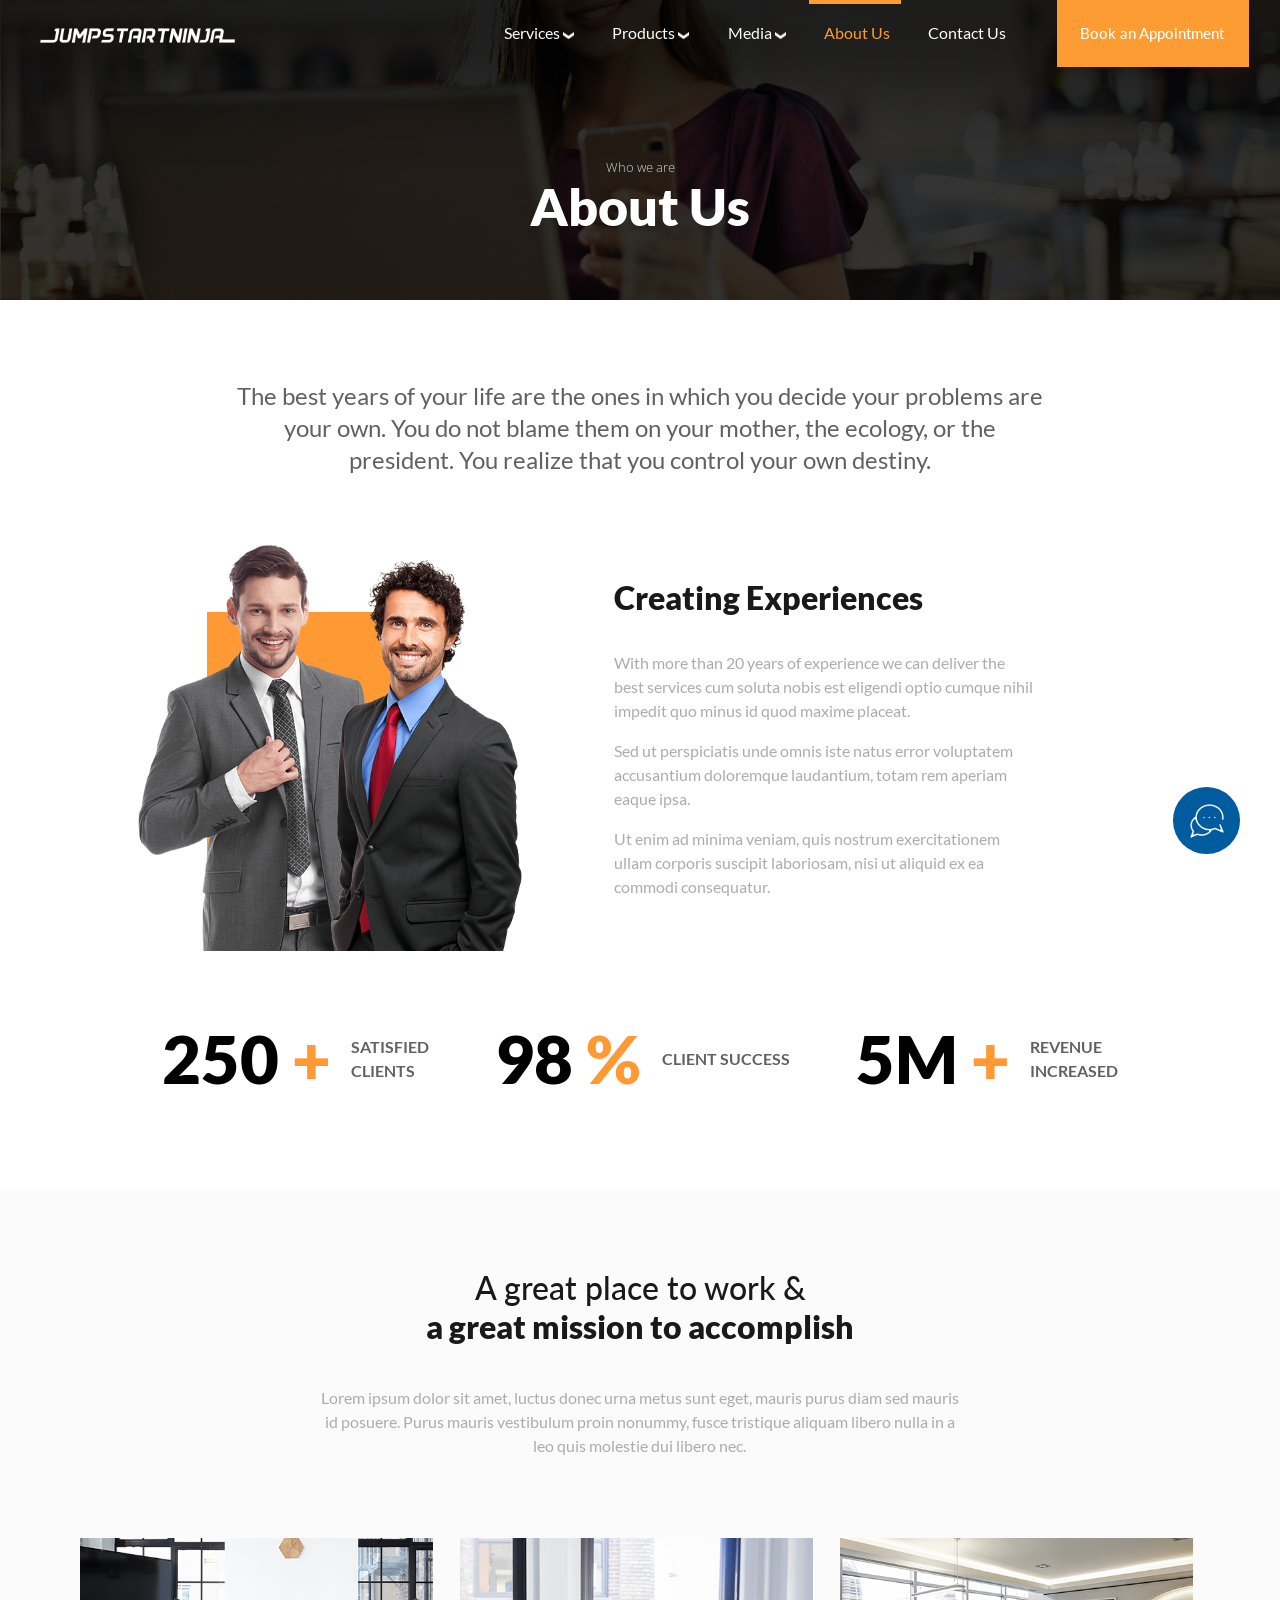
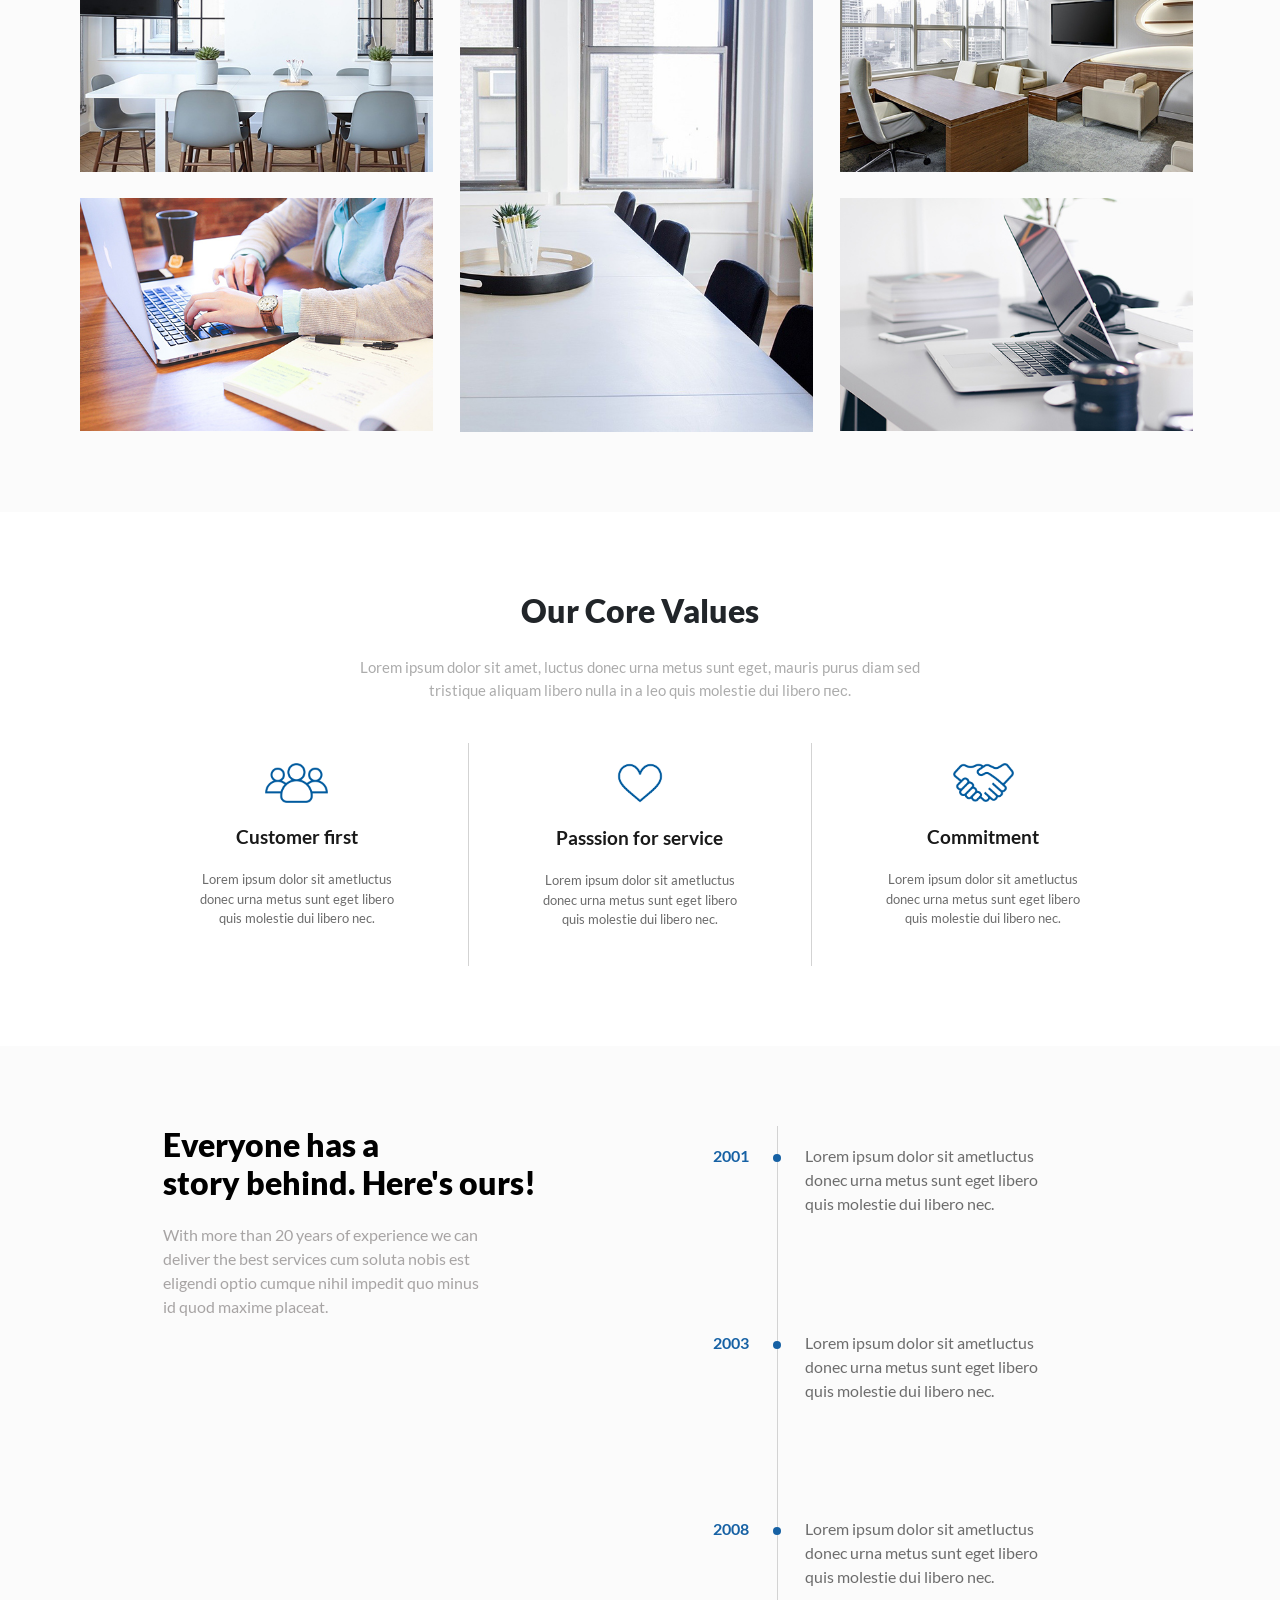
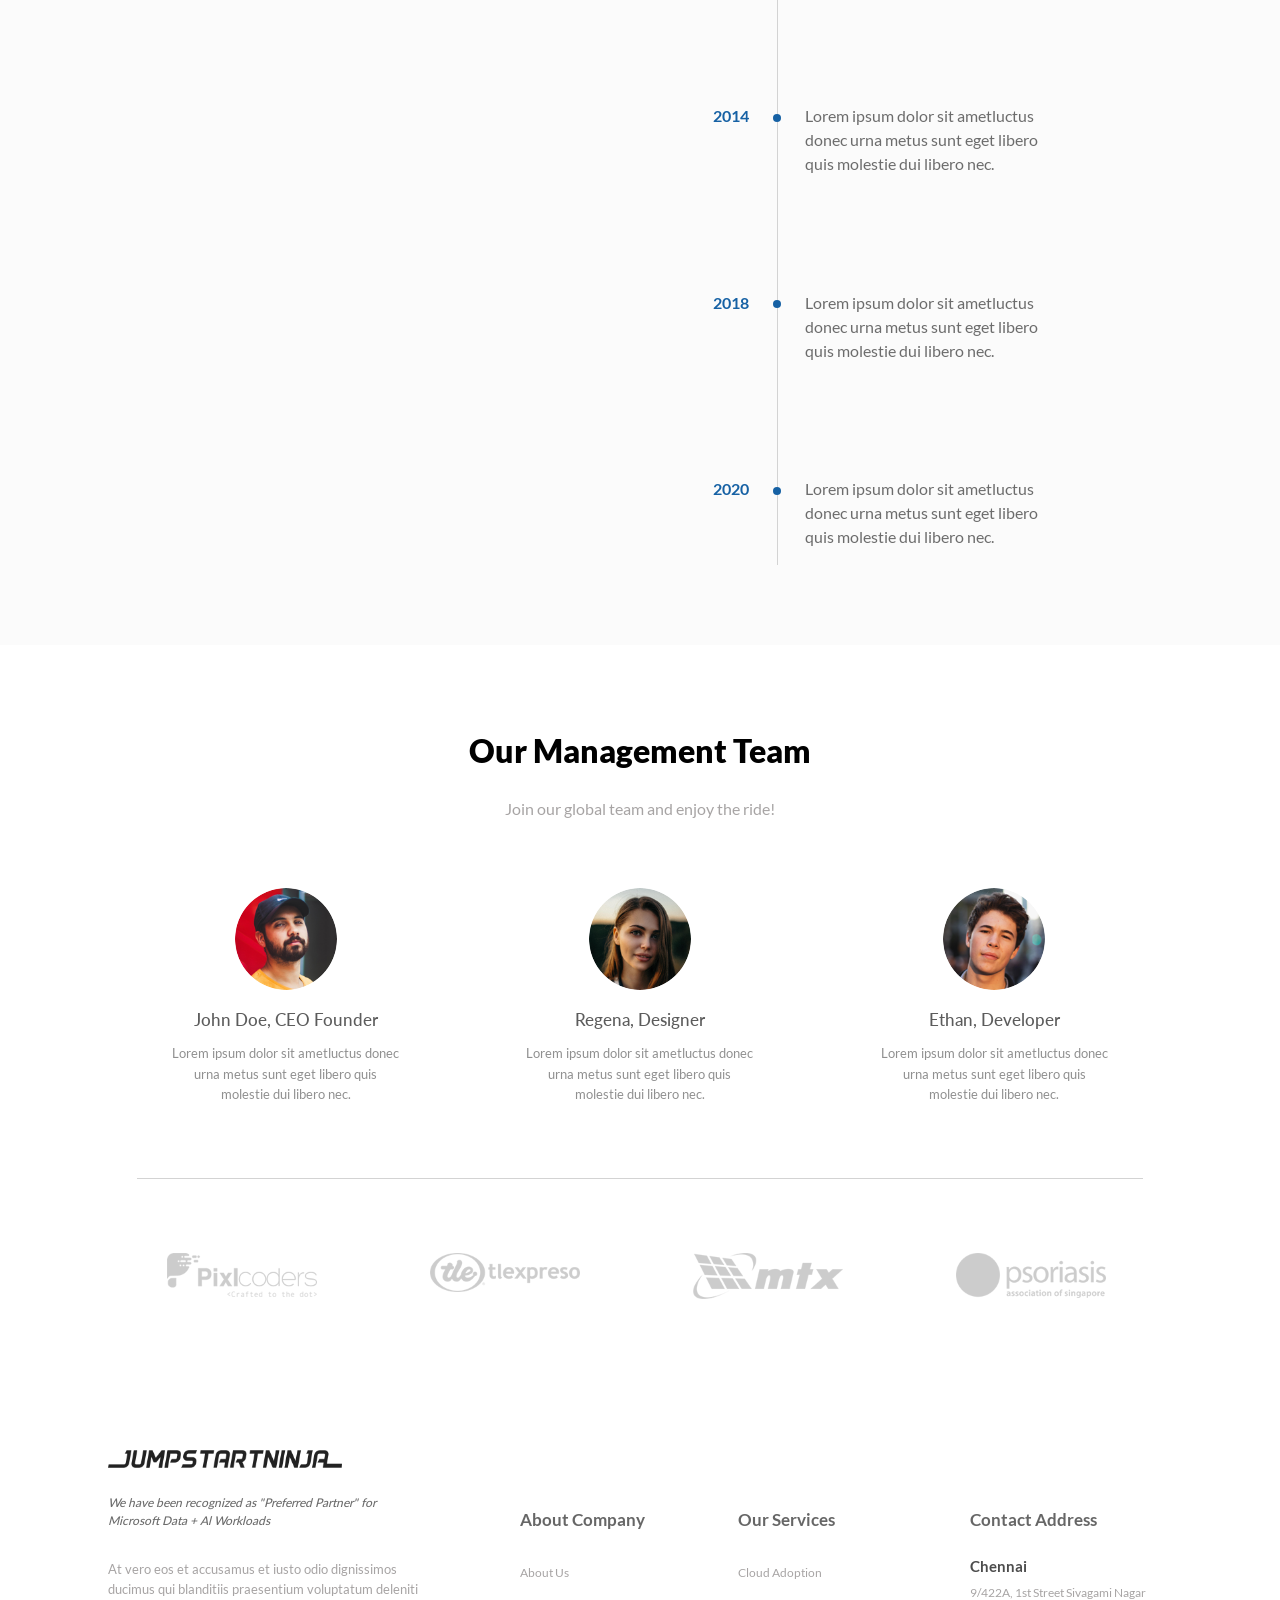
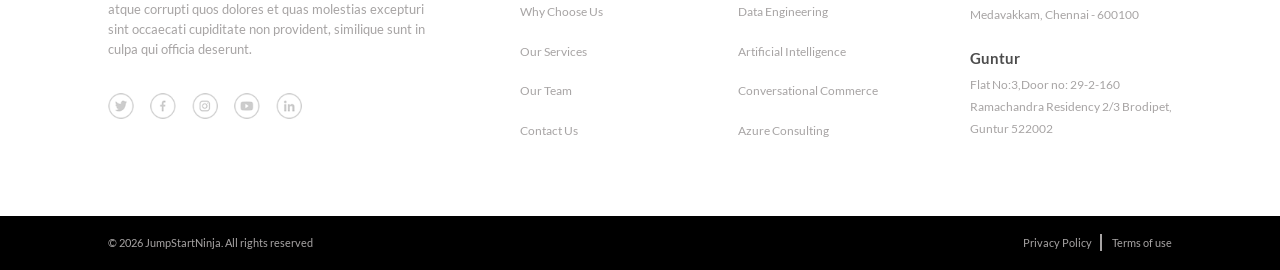
==== about.html @ be36d8b4 "implemented services page" ====
<!DOCTYPE html>
<html lang="en">
<head>
    <meta charset="UTF-8">
    <meta name="viewport" content="width=device-width, initial-scale=1.0">
    <title>JSN | About</title>
    <link rel="stylesheet" href="./assets/css/style.css">
    <link rel="stylesheet" href="./assets/vendor/bootstrap/css/bootstrap.min.css">
</head>
<body>
  <header class="home-header about-header">
    <div class="logo-container">
      <a href="./index.html" class="logo">
        <img src="./assets/images/global/logo_white.png" class="logo-white" alt="logo white"/>
        <img src="./assets/images/global/logo_black.png" class="logo-black" alt="logo black" />
    </a>
    </div>
    <div class="header-actions">
      <button
        aria-label="Close Menu"
        type="button"
        class="nav-control-btn close-btn"
      >
      <img src="./assets/images/global/close.png" alt="close" />
      </button>
      <nav>
        <ul>
          <li><a href="./services.html" class="nav-link">Services <img src="./assets/images/global/menu_dropdown.png" class="dropdown-arrow" alt="dropdown"></a></li>
          <li><a href="./products.html" class="nav-link">Products <img src="./assets/images/global/menu_dropdown.png" class="dropdown-arrow" alt="dropdown"></a></li>
          <li><a href="./media.html" class="nav-link">Media <img src="./assets/images/global/menu_dropdown.png" class="dropdown-arrow" alt="dropdown"></a></li>
          <li><a href="./about.html" class="nav-link active">About Us</a></li>
          <li><a href="./contact.html" class="nav-link">Contact Us</a></li>
        </ul>
      </nav>
      <button type="button" class="book-btn">
        Book an Appointment
      </button>
      </div>
      <button class="nav-control-btn menu-btn">
        <img src="./assets/images/global/menu.png" alt="menu" />
      </button>
  </header>

  <main class="about-wrapper">

    <section class="hero-section">
      <img src="./assets/images/about/banner.jpg"  alt="banner" class="banner-img" />
        <div class="hero-content-container">
            <p>Who we are</p>
            <h2>About Us</h2>
        </div>
    </section>
    <!--experience-->
    <section class="experience">
      <p class="desc-1">The best years of your life are the ones in which you decide your problems are your own. You do not blame them on your mother, the ecology, or the president. You realize that you control your own destiny.</p>
      <div class="content-container">
        <div class="img-wrapper">
          <img src="./assets/images/about/img_experience.png" class="exp-img" alt="img_experience">
          <img src="./assets/images/about/imgbg.jpg" class="img-bg" alt="img bg">
        </div>
        <div class="desc-wrapper">
          <h2>Creating Experiences</h2>
          <p class="text">With more than 20 years of experience we can deliver the best services cum soluta nobis est eligendi optio cumque nihil impedit quo minus id quod maxime placeat.</p>
          <p class="text">Sed ut perspiciatis unde omnis iste natus error voluptatem accusantium doloremque laudantium, totam rem aperiam eaque ipsa.</p>
          <p class="text">Ut enim ad minima veniam, quis nostrum exercitationem ullam corporis suscipit laboriosam, nisi ut aliquid ex ea commodi consequatur.</p>
        </div>
      </div>
      <div class="count-wrapper">
        <div class="count-container">
            <p class="count">250 <span>+</span></p> 
            <p class="desc">satisfied <br>clients</p>
        </div>
         <div class="count-container">
            <p class="count">98 <span>%</span></p> 
            <p class="desc">client success</p>
        </div>
         <div class="count-container">
            <p class="count">5M <span>+</span></p> 
            <p class="desc">revenue <br>increased</p>
        </div>
      </div>
    </section>
    <!--accomplishments-->
    <section class="accomplish">
      <div class="header-wrapper">
          <h2>A great place to work & <br>
          <span>a great mission to accomplish</span>
        </h2>
        <p class="desc">Lorem ipsum dolor sit amet, luctus donec urna metus sunt eget, mauris purus diam sed mauris id posuere. Purus mauris vestibulum proin nonummy, fusce tristique aliquam libero nulla in a leo quis molestie dui libero nec.</p>
      </div>
      <div class="img-gallery-wrapper">
        <div class="gallery-container gallery-container-1">
          <div class="gallery">
            <img src="./assets/images/about/img_gallery1.jpg" alt="gallery 1">
          </div>
          <div class="gallery">
            <img src="./assets/images/about/img_gallery2.jpg" alt="gallery 2">
          </div>
        </div>
        <div class="gallery-container gallery-container-2">
          <div class="gallery">
            <img src="./assets/images/about/img_gallery3.jpg" alt="gallery 3">
          </div>
       
        </div>
        <div class="gallery-container gallery-container-3">
          <div class="gallery">
            <img src="./assets/images/about/img_gallery4.jpg" alt="gallery 4">
          </div>
          <div class="gallery">
            <img src="./assets/images/about/img_gallery5.jpg" alt=" gallery 5">
          </div>
        </div>
      </div>
    </section>
    <!--core-->
    <section class="core">
      <div class="header-wrapper">
        <h2>Our Core Values</h2>
        <p class="desc">Lorem ipsum dolor sit amet, luctus donec urna metus sunt eget, mauris purus diam sed tristique aliquam libero nulla in a leo quis molestie dui libero пес.</p>
      </div>
      <div class="core-card-wrapper">
        <div class="core-card card-1">
          <img src="./assets/images/about/customer.png"  alt="customer">
          <h3>Customer first</h3>
          <p class="text">Lorem ipsum dolor sit ametluctus donec urna metus sunt eget libero quis molestie dui libero nec.</p>
        </div>
        <div class="core-card card-2">
          <img src="./assets/images/about/heart.png" alt="heart">
          <h3>Passsion for service</h3>
          <p class="text">Lorem ipsum dolor sit ametluctus donec urna metus sunt eget libero quis molestie dui libero nec.</p>
        </div>
        <div class="core-card card-3">
          <img src="./assets/images/about/handshake.png" alt="handshake">
          <h3>Commitment</h3>
          <p class="text">Lorem ipsum dolor sit ametluctus donec urna metus sunt eget libero quis molestie dui libero nec.</p>
        </div>
      </div>
    </section>
    <!--story-->
    <section class="story">
      <div class="left-wrapper">
        <h2>Everyone has a  <br> story behind. Here's ours!</h2>
        <div class="text">With more than 20 years of experience we can deliver the best services cum soluta nobis est eligendi optio cumque nihil impedit quo minus id quod maxime placeat.</div>
      </div>
      <div class="time-wrapper">
        <div class="time-container">
          <span class="time time-1">2001</span>
          <div class="content-container content-container-1">
            <div class="circle"></div>
            <p class="desc">Lorem ipsum dolor sit ametluctus donec urna metus sunt eget libero quis molestie dui libero nec.</p>
          </div>
        </div>
        <div class="time-container">
          <span class="time time-1">2003</span>
          <div class="content-container content-container-1">
            <div class="circle"></div>
            <p class="desc">Lorem ipsum dolor sit ametluctus donec urna metus sunt eget libero quis molestie dui libero nec.</p>
          </div>
        </div>
        <div class="time-container">
          <span class="time time-1">2008</span>
          <div class="content-container content-container-1">
            <div class="circle"></div>
            <p class="desc">Lorem ipsum dolor sit ametluctus donec urna metus sunt eget libero quis molestie dui libero nec.</p>
          </div>
        </div>
        <div class="time-container">
          <span class="time time-1">2014</span>
          <div class="content-container content-container-1">
            <div class="circle"></div>
            <p class="desc">Lorem ipsum dolor sit ametluctus donec urna metus sunt eget libero quis molestie dui libero nec.</p>
          </div>
        </div>
        <div class="time-container">
          <span class="time time-1">2018</span>
          <div class="content-container content-container-1">
            <div class="circle"></div>
            <p class="desc">Lorem ipsum dolor sit ametluctus donec urna metus sunt eget libero quis molestie dui libero nec.</p>
          </div>
        </div>
        <div class="time-container">
          <span class="time time-1">2020</span>
          <div class="content-container content-container-1">
            <div class="circle"></div>
            <p class="desc">Lorem ipsum dolor sit ametluctus donec urna metus sunt eget libero quis molestie dui libero nec.</p>
          </div>
        </div>
      </div>
      
    </section>

    <!--team-->
    <section class="team">
      <div class="header-wrapper">
        <h2>Our Management Team</h2>
        <p class="desc">Join our global team and enjoy the ride!</p>
      </div>
      <div class="card-wrapper">
        <div class="card">
          <div class="img-wrapper">
            <img src="./assets/images/about/team1.png" alt="John Doe">
          </div>
          
          <h3 class="name">John Doe, <span class="position">CEO Founder</span></h3>
          <p class="card-text">
            Lorem ipsum dolor sit ametluctus donec urna metus sunt eget libero quis molestie dui libero nec.
          </p>
        </div>
        <div class="card">
          <div class="img-wrapper">
            <img src="./assets/images/about/team2.png" alt="Regena">
          </div>
          
          <h3 class="name">Regena, <span class="position">Designer</span></h3>
          <p class="card-text">
            Lorem ipsum dolor sit ametluctus donec urna metus sunt eget libero quis molestie dui libero nec.
          </p>
        </div>
        <div class="card">
          <div class="img-wrapper">
            <img src="./assets/images/about/team3.png" alt="Ethan">
          </div>
          
          <h3 class="name">Ethan, <span class="position">Developer</span></h3>
          <p class="card-text">
            Lorem ipsum dolor sit ametluctus donec urna metus sunt eget libero quis molestie dui libero nec.
          </p>
        </div>
      </div>
      <div class="client-wrapper">
        <div class="client-container">
          <div class="img-container">
            <img src="./assets/images/home/brand-1.png" alt="brand 1">
          </div>
          
          <div class="img-container">
            <img src="./assets/images/home/brand-2.png" alt="brand 2">
          </div>
          
          <div class="img-container">
              <img src="./assets/images/home/brand-3.png" alt="brand 3">
          </div>
      
          <div class="img-container">
            <img src="./assets/images/home/brand-4.png" alt="brand 4">
          </div>
          <div class="img-container">
            <img src="./assets/images/home/brand-1.png" alt="brand 5">
          </div>
        
        </div>
      </div>
    </section>
  </main>
  <footer class="about-footer">
    <div class="footer-content-wrapper">
      <div class="footer-content-container">
        <div class="footer-content">
          <img class="footer-logo" src="./assets/images/global/logo_black.png" alt="logo black">
          <p class="desc-1">We have been recognized as "Preferred Partner" for Microsoft Data + Al Workloads</p>
          <p class="desc-2">At vero eos et accusamus et iusto odio dignissimos ducimus qui blanditiis praesentium voluptatum deleniti atque corrupti quos dolores et quas molestias excepturi sint occaecati cupiditate non provident, similique sunt in culpa qui officia deserunt.</p>
          <div class="social-link-container">
            <ul>
              <li><a href="#" class="social-link"><img src="./assets/images/global/twitter.png" alt="twitter"></a></li>
              <li><a href="#" class="social-link"><img src="./assets/images/global/facebook.png" alt="facebook"></a></li>
              <li><a href="#" class="social-link"><img src="./assets/images/global/instagram.png" alt="instagram"></a></li>
              <li><a href="#" class="social-link"><img src="./assets/images/global/youtube.png" alt="youtube"></a></li>
              <li><a href="#" class="social-link"><img src="./assets/images/global/linkedin.png" alt="linkedin"></a></li>
            </ul>
          </div>
        </div>
        <div class="about">
          <h3 class="text-capitalize">about company</h3>
          <ul>
            <li><a href="#" class="text-capitalize">about us</a></li>
            <li><a href="#" class="text-capitalize">why choose us</a></li>
            <li><a href="#" class="text-capitalize">our services</a></li>
            <li><a href="#" class="text-capitalize">our team</a></li>
            <li><a href="#" class="text-capitalize">contact us</a></li>
          </ul>
        </div>
        <div class="our-services">
          <h3 class="text-capitalize">our services</h3>
          <ul>
            <li><a href="#" class="text-capitalize">cloud adoption</a></li>
            <li><a href="#" class="text-capitalize">data engineering</a></li>
            <li><a href="#" class="text-capitalize">artificial intelligence</a></li>
            <li><a href="#" class="text-capitalize">conversational commerce</a></li>
            <li><a href="#" class="text-capitalize">azure consulting</a></li>
          </ul>
        </div>
        <div class="contact">
          <h3 class="text-capitalize">contact address</h3>
          <div class="address-1">
            <p class="city text-capitalize">chennai</p>
            <p>9/422A, 1st Street Sivagami Nagar</p>
            <p>Medavakkam, Chennai - 600100</p>
          </div>
          <div class="address-2">
            <p class="city text-capitalize">guntur</p>
            <p>Flat No:3,Door no: 29-2-160</p>
            <p>Ramachandra Residency 2/3 Brodipet,</p>
            <p>Guntur 522002</p>
          </div>
        </div>
      </div>
      
    </div>
    <div class="copyright-container">
      <p class="copyright">&copy; 2026 JumpStartNinja. All rights reserved</p>
      <div>
        <a href="#" class="privacy-link">Privacy Policy</a>
        <a href="#" class="terms-link">Terms of use</a>
      </div>
    </div>
    <div class="chat-btn-container">
      <button class="chat-btn"><img src="./assets/images/global/chat.png" alt="chat"></button>
    </div>

  </footer>
  <script src="./assets/js/global.js"></script>
</body>
</html>
---- assets/css/style.css ----
* {
  margin: 0;
  padding: 0;
  box-sizing: border-box;
}

body {
  font-family: "Lato", sans-serif !important;
}

body.not-active {
  overflow-y: hidden;
  padding-right: var(--scrollbar-width);
}

a {
  text-decoration: none !important;
}

@font-face {
  font-family: "Nunito Sans";
  font-style: normal;
  font-weight: 200 1000;
  font-stretch: 100%;
  font-display: swap;
  src: url("../fonts/nunito-sans.woff2") format("woff2");
}
@font-face {
  font-family: "Open Sans";
  font-style: normal;
  font-weight: 300 800;
  font-stretch: 100%;
  font-display: swap;
  src: url("../fonts/open-sans.woff2") format("woff2");
}
@font-face {
  font-family: "Lato";
  font-style: normal;
  font-weight: 400;
  font-display: swap;
  src: url("../fonts/lato-400.woff2") format("woff2");
}
@font-face {
  font-family: "Lato";
  font-style: normal;
  font-weight: 500;
  font-display: swap;
  src: url("../fonts/lato-500.ttf") format("truetype");
}
@font-face {
  font-family: "Lato";
  font-style: normal;
  font-weight: 700;
  font-display: swap;
  src: url("../fonts/lato-700.woff2") format("woff2");
}
@font-face {
  font-family: "Lato";
  font-style: normal;
  font-weight: 900;
  font-display: swap;
  src: url("../fonts/lato-900.woff2") format("woff2");
}
.home-header {
  display: flex;
  align-items: center;
  justify-content: space-between;
  padding: 0 clamp(20px, 2.4vw, 2.4vw) clamp(10px, 1.45vw, 1.45vw) clamp(20px, 3.13vw, 3.13vw);
  position: fixed;
  top: 0;
  left: 0;
  right: 0;
  z-index: 5;
  transition: all 0.3s ease-in;
}
.home-header .logo-container .logo {
  width: clamp(140px, 15.22vw, 15.22vw);
  display: inline-block;
}
.home-header .logo-container .logo img {
  width: 100%;
}
.home-header .logo-container .logo img.logo-black {
  display: none;
}
.home-header .header-actions {
  display: flex;
  gap: 15px;
  align-items: center;
}
.home-header .header-actions nav {
  padding-right: clamp(15px, 1.25vw, 1.25vw);
}
.home-header .header-actions nav ul {
  display: flex;
  margin-bottom: 0;
  padding-left: 0;
}
.home-header .header-actions nav ul li {
  list-style: none;
}
.home-header .header-actions nav ul li .nav-link {
  font-size: clamp(14px, 1.25vw, 1.25vw);
  color: white;
  font-weight: 300;
  position: relative;
  padding-inline: clamp(10px, 1.61vw, 1.61vw);
  transition: all 0.3s ease-in;
}
.home-header .header-actions nav ul li .nav-link::before {
  content: "";
  position: absolute;
  top: calc(clamp(15px, 1.65vw, 1.65vw) * -1);
  height: 4px;
  left: -3px;
  background-color: #fd9c33;
  transform: scale(0);
  width: 105%;
  transition: all 0.5s ease-in;
}
.home-header .header-actions nav ul li .nav-link.active::before, .home-header .header-actions nav ul li .nav-link:hover::before {
  display: block;
  transform: scale(1);
}
.home-header .header-actions .book-btn {
  font-size: clamp(14px, 1.2vw, 1.2vw);
  padding: clamp(15px, 1.71vw, 1.71vw) clamp(20px, 2vw, 2vw) clamp(15px, 1.71vw, 1.71vw) clamp(20px, 1.8vw, 1.8vw);
  border: none;
  background-color: #fd9c33;
  font-weight: 500;
  color: white;
}
.home-header .header-actions .book-btn:hover {
  background-color: white;
  color: #fd9c33;
}
.home-header .header-actions .book-btn.not-active {
  display: none;
}
.home-header .nav-control-btn {
  background: transparent;
  border: none;
  cursor: pointer;
  display: none;
}
.home-header .menu-btn {
  z-index: 3;
  pointer-events: none;
}
.home-header .menu-btn img {
  filter: invert(1);
}
.home-header .close-btn {
  display: none;
  pointer-events: none;
}
.home-header .close-btn img {
  width: 20px;
  height: auto;
}
.home-header.scrolled {
  background-color: white;
  box-shadow: 0px 0px 10px -1px rgba(0, 0, 0, 0.2);
}
.home-header.scrolled .logo-container .logo img.logo-white {
  display: none;
}
.home-header.scrolled .logo-container .logo img.logo-black {
  display: block;
}
.home-header.scrolled .header-actions nav ul li .nav-link {
  color: black;
}
.home-header.scrolled .header-actions nav ul li .nav-link .dropdown-arrow {
  filter: invert(1);
}
.home-header.scrolled .header-actions .book-btn {
  transition: all 0.3s ease-in;
  color: black;
}
.home-header.scrolled .header-actions .book-btn:hover {
  background-color: black;
  color: white;
}
.home-header.scrolled .menu-btn img {
  filter: invert(0);
}

@media screen and (max-width: 1400px) {
  .home-header .header-actions nav ul li .nav-link .dropdown-arrow {
    width: 11px;
  }
}
@media screen and (max-width: 1200px) {
  .home-header .header-actions nav ul li .nav-link::before {
    height: 3px;
    width: 100%;
    top: calc(clamp(15px, 1.71vw, 1.71vw) * -1);
  }
}
@media screen and (max-width: 1024px) {
  .home-header .header-actions nav ul li .nav-link .dropdown-arrow {
    width: 10px;
  }
}
@media screen and (max-width: 1024px) {
  .home-header .header-actions nav ul li .nav-link .dropdown-arrow {
    width: 10px;
  }
}
@media screen and (max-width: 992px) {
  .home-header {
    padding: 16px clamp(20px, 2.4vw, 2.4vw);
  }
  .home-header .nav-control-btn {
    display: inline;
  }
  .home-header .menu-btn {
    opacity: 1;
    pointer-events: all;
  }
  .home-header .menu-btn img {
    width: 20px;
  }
  .home-header .header-actions {
    position: fixed;
    width: 100%;
    left: 0;
    top: -100%;
    height: 100%;
    transition: top 0.6s ease-in-out, background-color 0.6s ease-in-out;
    pointer-events: none;
    flex-direction: column;
    justify-content: center;
    z-index: 5;
    gap: 25px;
  }
  .home-header .header-actions .search-container {
    display: none;
  }
  .home-header .header-actions nav {
    padding-right: 0;
  }
  .home-header .header-actions nav ul {
    flex-direction: column;
    gap: 25px;
  }
  .home-header .header-actions nav ul li .nav-link {
    display: inline;
  }
  .home-header .header-actions .close-btn {
    position: absolute;
    top: 0;
    right: clamp(20px, 5vw, 5vw);
    opacity: 0;
    pointer-events: none;
    transition: opacity 0.1s ease-in-out;
  }
  .home-header .header-actions .close-btn.active {
    top: 10px;
    opacity: 1;
    pointer-events: all;
    transition: opacity 0.3s ease-in-out 0.5s;
  }
  .home-header .header-actions .auth-btn {
    padding: 10px 25px 9px;
  }
  .home-header .header-actions.active {
    top: 0px;
    background-color: white;
    pointer-events: all;
  }
}
footer {
  position: relative;
}
footer .social-header-container {
  padding-top: clamp(25px, 6.7%, 6.7%);
  background-color: #f8f8f8;
  padding-bottom: 11.5%;
}
footer .social-header-container h2 {
  font-family: "Lato", sans-serif !important;
  font-size: clamp(24px, 2.5vw, 2.5vw);
  font-weight: 900;
  text-align: center;
  margin-bottom: clamp(10px, 1.05vw, 1.05vw);
}
footer .social-header-container .company-name {
  font-family: "Lato", sans-serif !important;
  color: #2075b4;
  text-align: center;
  font-size: clamp(14px, 1.2vw, 1.2vw);
  font-weight: 500;
}
footer .social-card-wrapper .social-card-container {
  position: absolute;
  top: 10.5%;
  left: 0;
  right: 0;
  padding-inline: clamp(25px, 6%, 6%);
  margin-bottom: 10%;
  display: flex;
  justify-content: center;
  margin-top: clamp(20px, 9.5%, 9.5%);
}
footer .social-card-wrapper .social-card-container .social-card {
  width: clamp(100px, 16.7vw, 320px);
  height: clamp(100px, 16.7vw, 320px);
  overflow: hidden;
}
footer .social-card-wrapper .social-card-container .social-card img {
  width: 100%;
  height: 100%;
  transition: all 0.5s ease-in;
}
footer .social-card-wrapper .social-card-container .social-card:hover img {
  transform: scale(1.1);
}
footer .social-card-wrapper .social-indicator-container {
  display: flex;
  align-items: center;
  gap: 30px;
  justify-content: center;
}
footer .social-card-wrapper .social-indicator-container button {
  border: none;
  background-color: transparent;
  gap: 30px;
  box-shadow: 0px 0px 8px 1px rgba(0, 0, 0, 0.06);
  border-radius: 50%;
  width: 34px;
  height: 34px;
}
footer .social-card-wrapper .social-indicator-container button:hover {
  background-color: rgba(0, 0, 0, 0.8);
}
footer .social-card-wrapper .social-indicator-container button:hover img {
  filter: invert(1);
}
footer .footer-content-wrapper {
  padding: clamp(20px, 16%, 16%) clamp(25px, 8.4%, 8.4%) clamp(20px, 5.5%, 5.5%);
}
footer .footer-content-wrapper .footer-content-container {
  display: flex;
  gap: clamp(25px, 7.05vw, 7.05vw);
}
footer .footer-content-wrapper .footer-content-container .footer-content {
  font-family: "Lato", sans-serif !important;
  font-size: clamp(12px, 0.93vw, 0.93vw);
  font-weight: 400;
  width: clamp(220px, 25vw, 25vw);
}
footer .footer-content-wrapper .footer-content-container .footer-content .footer-logo {
  margin-bottom: clamp(15px, 2.067vw, 2.067vw);
  width: clamp(170px, 18.334vw, 18.334vw);
}
footer .footer-content-wrapper .footer-content-container .footer-content .desc-1 {
  color: #6c6c6c;
  font-style: italic;
  font-weight: 500;
  margin-bottom: clamp(20px, 2.34vw, 2.34vw);
}
footer .footer-content-wrapper .footer-content-container .footer-content .desc-2 {
  font-size: clamp(12px, 1.032vw, 1.032vw);
  color: #a7a4a4;
  margin-bottom: clamp(20px, 2.61vw, 2.61vw);
}
footer .footer-content-wrapper .footer-content-container .footer-content .social-link-container ul {
  display: flex;
  gap: clamp(15px, 1.25vw, 1.25vw);
  list-style: none;
  padding-left: 0;
  margin-bottom: 0;
}
footer .footer-content-wrapper .footer-content-container .footer-content .social-link-container ul li a {
  display: block;
  width: clamp(26px, 1.8vw, 34px);
}
footer .footer-content-wrapper .footer-content-container .footer-content .social-link-container ul li a img {
  width: 100%;
  height: 100%;
  transition: all 0.3s ease-in-out;
}
footer .footer-content-wrapper .footer-content-container .footer-content .social-link-container ul li a:hover img {
  transform: translateY(-5px);
}
footer .footer-content-wrapper .footer-content-container .about, footer .footer-content-wrapper .footer-content-container .our-services, footer .footer-content-wrapper .footer-content-container .contact {
  padding-top: 5.6%;
  font-family: "Lato", sans-serif !important;
}
footer .footer-content-wrapper .footer-content-container .about h3, footer .footer-content-wrapper .footer-content-container .our-services h3, footer .footer-content-wrapper .footer-content-container .contact h3 {
  font-size: clamp(14px, 1.304vw, 1.304vw);
  color: rgba(0, 0, 0, 0.6);
  font-weight: 600;
  margin-bottom: clamp(20px, 2.3vw, 2.3vw);
}
footer .footer-content-wrapper .footer-content-container .about ul, footer .footer-content-wrapper .footer-content-container .our-services ul, footer .footer-content-wrapper .footer-content-container .contact ul {
  list-style: none;
  padding-left: 0;
  display: flex;
  flex-direction: column;
  gap: clamp(10px, 1.2vw, 1.2vw);
  margin-bottom: 0;
}
footer .footer-content-wrapper .footer-content-container .about ul li a, footer .footer-content-wrapper .footer-content-container .our-services ul li a, footer .footer-content-wrapper .footer-content-container .contact ul li a {
  color: #a7a4a4;
  font-size: clamp(12px, 0.93vw, 0.93vw);
  transition: all 0.3s ease-in-out;
  display: inline-block;
}
footer .footer-content-wrapper .footer-content-container .about ul li a:hover, footer .footer-content-wrapper .footer-content-container .our-services ul li a:hover, footer .footer-content-wrapper .footer-content-container .contact ul li a:hover {
  text-decoration: underline !important;
}
footer .footer-content-wrapper .footer-content-container .contact .city {
  font-size: clamp(14px, 1.15vw, 1.15vw);
  color: rgba(0, 0, 0, 0.7);
  font-weight: 600;
  line-height: 1;
  margin-bottom: clamp(12px, 1.05vw, 1.05vw);
}
footer .footer-content-wrapper .footer-content-container .contact p {
  line-height: 1;
  color: #a7a4a4;
  font-size: clamp(12px, 0.93vw, 0.93vw);
  margin-bottom: 12px;
}
footer .footer-content-wrapper .footer-content-container .contact .address-1 {
  margin-bottom: clamp(20px, 2.34vw, 2.34vw);
}
footer .copyright-container {
  background-color: black;
  display: flex;
  justify-content: space-between;
  padding: clamp(14px, 1.45vw, 1.45vw) clamp(25px, 8.4%, 8.4%);
  font-family: "Lato", sans-serif !important;
  font-size: clamp(11px, 0.89vw, 0.89vw);
  color: #a7a4a4;
}
footer .copyright-container p {
  margin-bottom: 0;
}
footer .copyright-container div a {
  display: inline-block;
  color: #a7a4a4;
}
footer .copyright-container div a:hover {
  color: rgba(255, 255, 255, 0.8);
}
footer .copyright-container div .privacy-link {
  border-right: 2px solid #a7a4a4;
  padding-right: 8px;
}
footer .copyright-container div .terms-link {
  padding-left: 8px;
}
footer .chat-btn-container {
  position: fixed;
  bottom: clamp(35px, 3.6vw, 3.6vw);
  right: clamp(25px, 3.13vw, 3.13vw);
  border-radius: 50%;
  z-index: 7;
}
footer .chat-btn-container .chat-btn {
  display: flex;
  justify-content: center;
  align-items: center;
  width: clamp(50px, 5.2vw, 5.2vw);
  height: clamp(50px, 5.2vw, 5.2vw);
  border-radius: 50%;
  cursor: pointer;
  transition: all 0.3s ease-in-out;
  border: none;
  background-color: #005c9f;
}
footer .chat-btn-container .chat-btn img {
  width: clamp(25px, 2.813vw, 2.813vw);
}
footer .chat-btn-container .chat-btn:hover {
  background-color: #13598b;
}

@media screen and (max-width: 1400px) {
  footer .footer-content-wrapper .footer-content-container {
    justify-content: space-between;
    gap: clamp(25px, 6.51vw, 6.51vw);
  }
  footer .footer-content-wrapper .footer-content-container .contact p {
    margin-bottom: 10px;
  }
}
@media screen and (max-width: 1200px) {
  footer .footer-content-wrapper {
    padding: clamp(20px, 16%, 16%) clamp(25px, 7%, 7%) clamp(20px, 5.5%, 5.5%);
  }
  footer .footer-content-wrapper .footer-content-container {
    justify-content: space-between;
    gap: clamp(25px, 5.9vw, 5.9vw);
  }
  footer .footer-content-wrapper .footer-content-container .about ul, footer .footer-content-wrapper .footer-content-container .contact ul {
    gap: clamp(9px, 1.05vw, 1.05vw);
  }
  footer .footer-content-wrapper .footer-content-container .contact p {
    margin-bottom: 8px;
  }
}
@media screen and (max-width: 1024px) {
  footer .social-card-wrapper .social-card-container {
    top: 10%;
  }
  footer .footer-content-wrapper {
    padding: clamp(170px, 16%, 16%) clamp(20px, 5%, 5%) clamp(20px, 5.5%, 5.5%);
  }
  footer .footer-content-wrapper .footer-content-container {
    gap: clamp(25px, 4.2vw, 4.2vw);
  }
}
@media screen and (max-width: 860px) {
  footer .footer-content-wrapper .footer-content-container {
    flex-wrap: wrap;
  }
  footer .footer-content-wrapper .footer-content-container .footer-content {
    width: 55%;
  }
  footer .footer-content-wrapper .footer-content-container .about, footer .footer-content-wrapper .footer-content-container .contact {
    padding-top: 0;
    width: 40%;
    align-self: flex-end;
    padding-left: 11%;
    margin: 0 auto;
  }
  footer .footer-content-wrapper .footer-content-container .our-services {
    padding-top: 0;
    width: 55%;
  }
}
@media screen and (max-width: 768px) {
  footer .social-header-container {
    padding-bottom: clamp(25px, 6.7%, 6.7%);
  }
  footer .social-card-wrapper {
    padding: clamp(25px, 5.5%, 5.5%) clamp(20px, 6%, 6%) clamp(30px, 5.5%, 5.5%);
  }
  footer .social-card-wrapper .social-card-container {
    padding-inline: 0;
    top: unset;
    left: unset;
    right: unset;
    position: relative;
    width: 100%;
    gap: 30px;
    justify-content: flex-start;
    margin: 20px 0 35px;
    overflow: hidden;
  }
  footer .social-card-wrapper .social-card-container .social-card {
    flex: 0 0 auto;
    width: calc(50% - 15px);
    height: auto;
  }
  footer .footer-content-wrapper {
    padding-top: 0px;
  }
  footer .footer-content-wrapper .footer-content-container .about, footer .footer-content-wrapper .footer-content-container .contact {
    padding-left: 2%;
  }
}
@media screen and (max-width: 600px) {
  footer .footer-content-wrapper .footer-content-container .footer-content {
    width: 100%;
    font-size: 14px;
  }
  footer .footer-content-wrapper .footer-content-container .footer-content .desc-2 {
    font-size: 14px;
  }
  footer .footer-content-wrapper .footer-content-container .footer-content .social-link-container ul li a {
    width: 28px;
  }
  footer .footer-content-wrapper .footer-content-container .about {
    width: 40%;
    padding-left: 0;
    margin: 0;
  }
  footer .footer-content-wrapper .footer-content-container .about h3 {
    font-size: 16px;
  }
  footer .footer-content-wrapper .footer-content-container .about ul li a {
    font-size: 14px;
  }
  footer .footer-content-wrapper .footer-content-container .our-services {
    width: 40%;
  }
  footer .footer-content-wrapper .footer-content-container .our-services h3 {
    font-size: 16px;
  }
  footer .footer-content-wrapper .footer-content-container .our-services ul li a {
    font-size: 14px;
  }
  footer .footer-content-wrapper .footer-content-container .contact {
    margin: 0;
    width: 100%;
    padding-left: 0;
  }
  footer .footer-content-wrapper .footer-content-container .contact h3 {
    font-size: 16px;
  }
  footer .footer-content-wrapper .footer-content-container .contact .city {
    font-size: 15px;
  }
  footer .footer-content-wrapper .footer-content-container .contact p {
    font-size: 14px;
  }
}
@media screen and (max-width: 480px) {
  footer .social-card-wrapper .social-card-container {
    width: 80%;
    margin: 10px auto 20px;
  }
  footer .social-card-wrapper .social-card-container .social-card {
    width: 100%;
  }
  footer .footer-content-wrapper .footer-content-container {
    flex-direction: column;
  }
  footer .footer-content-wrapper .footer-content-container .footer-content {
    font-size: 13px;
  }
  footer .footer-content-wrapper .footer-content-container .footer-content .desc-2 {
    font-size: 13px;
  }
  footer .footer-content-wrapper .footer-content-container .about {
    width: 100%;
  }
  footer .footer-content-wrapper .footer-content-container .about h3 {
    font-size: 15px;
  }
  footer .footer-content-wrapper .footer-content-container .about ul li a {
    font-size: 13px;
  }
  footer .footer-content-wrapper .footer-content-container .our-services {
    width: 100%;
  }
  footer .footer-content-wrapper .footer-content-container .our-services h3 {
    font-size: 15px;
  }
  footer .footer-content-wrapper .footer-content-container .our-services ul li a {
    font-size: 13px;
  }
  footer .footer-content-wrapper .footer-content-container .contact h3 {
    font-size: 15px;
  }
  footer .footer-content-wrapper .footer-content-container .contact .city {
    font-size: 14px;
  }
  footer .footer-content-wrapper .footer-content-container .contact p {
    font-size: 13px;
  }
  footer .copyright-container {
    flex-direction: column;
    align-items: center;
    gap: 15px;
    padding-inline: 20px;
  }
  footer .chat-btn-container {
    bottom: 40px;
    right: 20px;
  }
}
@media screen and (max-width: 390px) {
  footer .social-card-wrapper .social-card-container {
    width: 100%;
  }
  footer .social-card-wrapper .social-indicator-container {
    gap: 25px;
  }
  footer .social-card-wrapper .social-indicator-container button {
    gap: 25px;
    width: 30px;
    height: 30px;
  }
  footer .social-card-wrapper .social-indicator-container button img {
    width: 22px;
  }
  footer .chat-btn-container {
    bottom: 45px;
    right: 15px;
  }
  footer .chat-btn-container .chat-btn {
    width: 46px;
    height: 46px;
  }
  footer .chat-btn-container .chat-btn img {
    width: 23px;
    height: 23px;
  }
}
.people-say {
  padding: clamp(25px, 6.3%, 6.3%) clamp(20px, 10.4%, 10.4%) clamp(25px, 7.4%, 7.4%);
}
.people-say h2 {
  font-family: "Lato", sans-serif !important;
  font-size: clamp(24px, 2.5vw, 2.5vw);
  font-weight: 900;
  text-align: center;
  margin-bottom: 0px;
}
.people-say .people-say-desc {
  font-size: clamp(14px, 1.2vw, 1.2vw);
  color: #acacac;
  font-family: "Lato", sans-serif !important;
  font-weight: 500;
  text-align: center;
  width: 55%;
  margin: clamp(15px, 1.05vw, 1.05vw) auto clamp(25px, 4.2vw, 4.2vw);
}
.people-say .testimonial-slider-wrapper {
  width: 100%;
  overflow: hidden;
}
.people-say .testimonial-slider-wrapper .testimonial-slider-container {
  display: flex;
  justify-content: center;
  gap: clamp(20px, 6.25vw, 6.25vw);
}
.people-say .testimonial-slider-wrapper .testimonial-slider-container .testimonial-card {
  display: flex;
  flex-direction: column;
  gap: clamp(20px, 2.067vw, 2.067vw);
  box-shadow: 0px 0px 10px -1px rgba(0, 0, 0, 0.2);
  border-radius: 10px;
  padding: clamp(20px, 1.57vw, 1.57vw) clamp(20px, 1.57vw, 1.57vw) clamp(20px, 3.13vw, 3.13vw);
  position: relative;
  flex: 0 0 43%;
}
.people-say .testimonial-slider-wrapper .testimonial-slider-container .testimonial-card .testimonial-card-header {
  display: flex;
  gap: clamp(15px, 1.304vw, 1.304vw);
}
.people-say .testimonial-slider-wrapper .testimonial-slider-container .testimonial-card .testimonial-card-header .img-wrapper {
  width: clamp(42px, 4.69vw, 4.69vw);
  height: clamp(42px, 4.69vw, 4.69vw);
  border-radius: 50%;
  background-color: #e9e9e9;
  display: flex;
  align-items: center;
  justify-content: center;
}
.people-say .testimonial-slider-wrapper .testimonial-slider-container .testimonial-card .testimonial-card-header .img-wrapper img {
  width: clamp(40px, 3.91vw, 75px);
}
.people-say .testimonial-slider-wrapper .testimonial-slider-container .testimonial-card .testimonial-card-header .name {
  font-family: "Lato", sans-serif !important;
  font-size: clamp(14px, 1.304vw, 1.304vw);
  font-weight: 700;
  color: #1b4e7d;
  margin-bottom: 8px;
  line-height: 1;
}
.people-say .testimonial-slider-wrapper .testimonial-slider-container .testimonial-card .testimonial-card-header .role {
  font-family: "Lato", sans-serif !important;
  font-size: clamp(12px, 1.05vw, 1.05vw);
  font-weight: 500;
  color: #8d9fad;
  line-height: 1;
  margin-bottom: 15px;
}
.people-say .testimonial-slider-wrapper .testimonial-slider-container .testimonial-card .testimonial-card-header .rating {
  display: flex;
  gap: 5px;
}
.people-say .testimonial-slider-wrapper .testimonial-slider-container .testimonial-card .testimonial-card-header .rating img {
  width: clamp(11px, 0.79vw, 0.79vw);
}
.people-say .testimonial-slider-wrapper .testimonial-slider-container .testimonial-card .testimonial-card-body .desc-1 {
  font-family: "Lato", sans-serif !important;
  font-size: clamp(13px, 1.05vw, 1.05vw);
  color: rgba(0, 0, 0, 0.6);
  margin-bottom: 10px;
  line-height: 1.8;
}
.people-say .testimonial-slider-wrapper .testimonial-slider-container .testimonial-card::before {
  content: "";
  position: absolute;
  top: 25px;
  left: 3px;
  transform: translateX(-50%);
  width: 5px;
  height: 110px;
  background-color: #f89b37;
}
.people-say .testimonial-slider-wrapper .testimonial-indicator-container {
  display: flex;
  align-items: center;
  justify-content: center;
  padding-top: clamp(20px, 2.067vw, 2.067vw);
  padding-bottom: 2px;
  gap: clamp(15px, 1.304vw, 1.304vw);
}
.people-say .testimonial-slider-wrapper .testimonial-indicator-container button {
  display: flex;
  align-items: center;
  justify-content: center;
  width: clamp(35px, 3.6vw, 3.6vw);
  height: clamp(35px, 3.6vw, 3.6vw);
  border-radius: 50%;
  border: none;
  background-color: white;
  box-shadow: 0px 0px 8px 1px rgba(0, 0, 0, 0.06);
}
.people-say .testimonial-slider-wrapper .testimonial-indicator-container button img {
  width: clamp(9px, 0.83vw, 16px);
  display: block;
}
.people-say .testimonial-slider-wrapper .testimonial-indicator-container button:hover {
  box-shadow: 0px 0px 10px -1px rgba(0, 0, 0, 0.2);
}
.people-say .testimonial-slider-wrapper .testimonial-indicator-container button:hover img {
  filter: invert(1);
}
.people-say .client-wrapper {
  padding-top: clamp(25px, 7.4%, 7.4%);
  overflow: hidden;
}
.people-say .client-wrapper .client-container {
  display: flex;
  gap: clamp(20px, 2.067vw, 2.067vw);
}
.people-say .client-wrapper .client-container .img-container {
  flex: 0 0 25%;
}
.people-say .client-wrapper .client-container .img-container img {
  width: clamp(110px, 11.72vw, 11.72vw);
  display: block;
}

@media screen and (max-width: 1400px) {
  .people-say .testimonial-slider-wrapper .testimonial-slider-container .testimonial-card::before {
    top: 20px;
    height: 90px;
  }
}
@media screen and (max-width: 1200px) {
  .people-say {
    padding: clamp(25px, 6.3%, 6.3%) clamp(20px, 9.8%, 9.8%) clamp(25px, 7.4%, 7.4%);
  }
}
@media screen and (max-width: 1024px) {
  .people-say {
    padding: clamp(25px, 6.3%, 6.3%) clamp(20px, 7.8%, 7.8%) clamp(25px, 7.4%, 7.4%);
  }
  .people-say .people-say-desc {
    width: 60%;
  }
  .people-say .testimonial-slider-wrapper .testimonial-slider-container .testimonial-card {
    flex: 0 0 46%;
  }
}
@media screen and (max-width: 900px) {
  .people-say .testimonial-slider-wrapper .testimonial-slider-container .testimonial-card {
    flex: 0 0 65%;
  }
}
@media screen and (max-width: 768px) {
  .people-say .people-say-desc {
    width: 70%;
  }
  .people-say .testimonial-slider-wrapper .testimonial-slider-container {
    padding: 1px;
  }
  .people-say .testimonial-slider-wrapper .testimonial-slider-container .testimonial-card {
    flex: 0 0 100%;
    border-radius: 8px;
  }
  .people-say .testimonial-slider-wrapper .testimonial-slider-container .testimonial-card::before {
    left: 2px;
    width: 4px;
    top: 20px;
    height: 80px;
  }
}
@media screen and (max-width: 600px) {
  .people-say .people-say-desc {
    width: 100%;
  }
}
@media screen and (max-width: 390px) {
  .people-say .testimonial-slider-wrapper .testimonial-slider-container .testimonial-card {
    padding: 20px 15px;
  }
  .people-say .testimonial-slider-wrapper .testimonial-slider-container .testimonial-card .testimonial-card-body .desc-1 {
    line-height: 1.65;
  }
  .people-say .testimonial-slider-wrapper .testimonial-slider-container .testimonial-card::before {
    height: 70px;
  }
}
.home-wrapper .hero-section {
  position: relative;
}
.home-wrapper .hero-section .banner-img {
  width: 100%;
}
.home-wrapper .hero-section .hero-content-container {
  position: absolute;
  top: 56%;
  left: 50%;
  transform: translate(-50%, -56%);
  text-align: center;
  color: white;
}
.home-wrapper .hero-section .hero-content-container p {
  font-size: clamp(14px, 1.36vw, 1.36vw);
  font-weight: 300;
  color: rgba(255, 255, 255, 0.8);
  font-family: "Open Sans", sans-serif !important;
  margin-bottom: 14px;
}
.home-wrapper .hero-section .hero-content-container p strong {
  color: white;
  font-weight: 600;
}
.home-wrapper .hero-section .hero-content-container h2 {
  font-size: clamp(24px, 4.1vw, 4.1vw);
  font-weight: 900;
  text-align: center;
  margin-bottom: 0;
}
.home-wrapper .hero-section .hero-content-container button {
  background-color: rgba(0, 0, 0, 0.3);
  color: #fca447;
  border: 2px solid #fca447;
  padding: clamp(14px, 1.36vw, 1.36vw) clamp(20px, 2.067vw, 2.067vw);
  font-size: clamp(14px, 1.2vw, 1.2vw);
  font-weight: 500;
  cursor: pointer;
  display: flex;
  align-items: center;
  gap: 18px;
  margin: clamp(30px, 3.6vw, 3.6vw) auto 0;
}
.home-wrapper .hero-section .hero-content-container button img {
  width: 12px;
}
.home-wrapper .hero-section .hero-content-container button:hover {
  background-color: black;
  color: rgba(255, 255, 255, 0.8);
  border: 2px solid #fca447;
}
.home-wrapper .hero-section .hero-content-container button:hover img {
  filter: invert(1) sepia(1) hue-rotate(10deg) brightness(1.2);
}
.home-wrapper .choose-us {
  background-color: #f8f8f8;
  padding: clamp(25px, 7.3%, 7.3%) 20px clamp(25px, 6.8%, 6.8%);
}
.home-wrapper .choose-us h2 {
  font-size: clamp(24px, 2.5vw, 2.5vw);
  font-weight: 900;
  text-align: center;
}
.home-wrapper .choose-us .choose-us-desc {
  font-size: clamp(13px, 1.2vw, 1.2vw);
  color: #acacac;
  font-weight: 500;
  text-align: center;
  margin: clamp(15px, 1.05vw, 1.05vw) auto clamp(25px, 3.91vw, 3.91vw);
}
.home-wrapper .choose-us .choose-us-img-container {
  display: flex;
  align-items: center;
  justify-content: center;
  gap: clamp(30px, 3.13vw, 3.13vw);
  margin-bottom: clamp(30px, 4.66vw, 4.66vw);
}
.home-wrapper .choose-us .choose-us-img-container .ic-img1 {
  width: clamp(55px, 5.98vw, 114px);
}
.home-wrapper .choose-us .choose-us-img-container .ic-img2 {
  width: clamp(55px, 5.75vw, 110px);
}
.home-wrapper .choose-us .choose-us-img-container .ic-img3 {
  width: clamp(55px, 5.67vw, 109px);
}
.home-wrapper .choose-us .choose-us-img-container .ic-img4 {
  width: clamp(55px, 5.37vw, 103px);
}
.home-wrapper .choose-us .choose-us-img-container .plus {
  position: relative;
  width: clamp(20px, 1.8vw, 1.8vw);
  height: clamp(20px, 1.8vw, 1.8vw);
}
.home-wrapper .choose-us .choose-us-img-container .plus::before, .home-wrapper .choose-us .choose-us-img-container .plus::after {
  content: "";
  position: absolute;
  background-color: #fca447;
}
.home-wrapper .choose-us .choose-us-img-container .plus::before {
  width: 100%;
  height: 3px;
  top: 50%;
  left: 0;
  transform: translateY(-50%);
}
.home-wrapper .choose-us .choose-us-img-container .plus::after {
  width: 3px;
  height: 100%;
  left: 50%;
  top: 0;
  transform: translateX(-50%);
}
.home-wrapper .choose-us .choose-us-card-wrapper {
  position: relative;
  padding-inline: 5%;
}
.home-wrapper .choose-us .choose-us-card-wrapper .choose-us-card-container {
  display: flex;
  gap: clamp(20px, 2.75vw, 2.75vw);
  justify-content: center;
  overflow: hidden;
}
.home-wrapper .choose-us .choose-us-card-wrapper .choose-us-card-container .choose-us-card {
  background-color: white;
  width: 100%;
  flex: 0 0 calc(33.3333333333% - clamp(20px, 2.75vw, 2.75vw) * 2);
  padding: clamp(12px, 1.05vw, 1.05vw) clamp(12px, 1.05vw, 1.05vw) clamp(20px, 2.067vw, 2.067vw);
  box-shadow: 0px 0px 8px 1px rgba(0, 0, 0, 0.06);
  display: flex;
  flex-direction: column;
}
.home-wrapper .choose-us .choose-us-card-wrapper .choose-us-card-container .choose-us-card .img-wrapper {
  width: 100%;
  margin: 0 auto clamp(12px, 2.34vw, 2.34vw);
  overflow: hidden;
}
.home-wrapper .choose-us .choose-us-card-wrapper .choose-us-card-container .choose-us-card .img-wrapper img {
  width: 100%;
  transition: transform 0.4s ease-in;
}
.home-wrapper .choose-us .choose-us-card-wrapper .choose-us-card-container .choose-us-card .img-wrapper:hover img {
  transform: scale(1.07);
}
.home-wrapper .choose-us .choose-us-card-wrapper .choose-us-card-container .choose-us-card .card-body-container {
  padding-inline: 5px;
}
.home-wrapper .choose-us .choose-us-card-wrapper .choose-us-card-container .choose-us-card .card-body-container h3 {
  font-size: clamp(16px, 1.304vw, 1.304vw);
  font-weight: 900;
  line-height: 1.18;
  margin-bottom: clamp(12px, 1.45vw, 1.45vw);
  font-family: "Lato", sans-serif !important;
  text-transform: capitalize;
}
.home-wrapper .choose-us .choose-us-card-wrapper .choose-us-card-container .choose-us-card .card-body-container .desc-1 {
  font-size: clamp(13px, 1.032vw, 1.032vw);
  color: rgba(0, 0, 0, 0.7);
  font-family: "Lato", sans-serif !important;
  margin-bottom: clamp(18px, 2.61vw, 2.61vw);
  line-height: 1.33;
  width: 97%;
}
.home-wrapper .choose-us .choose-us-card-wrapper .choose-us-card-container .choose-us-card .learn-more-btn {
  font-size: clamp(14px, 0.93vw, 0.93vw);
  color: #f89b37;
  font-weight: 700;
  display: inline-flex;
  align-items: center;
  gap: 10px;
  padding-left: 5px;
  position: relative;
  transition: transform 0.3s ease-in-out;
  margin-top: auto;
}
.home-wrapper .choose-us .choose-us-card-wrapper .choose-us-card-container .choose-us-card .learn-more-btn img {
  width: 8px;
  height: 12px;
}
.home-wrapper .choose-us .choose-us-card-wrapper .choose-us-card-container .choose-us-card .learn-more-btn:hover {
  transform: translateX(5px);
}
.home-wrapper .choose-us .choose-us-card-wrapper .arrow-btn {
  position: absolute;
  top: 50%;
  transform: translateY(-50%);
  right: clamp(20px, 2.067vw, 2.067vw);
  display: flex;
  align-items: center;
  justify-content: center;
  width: clamp(22px, 3.6vw, 3.6vw);
  height: clamp(22px, 3.6vw, 3.6vw);
  border-radius: 50%;
  border: none;
  background-color: white;
  box-shadow: 0px 0px 5px 2px rgba(0, 0, 0, 0.05);
}
.home-wrapper .choose-us .choose-us-card-wrapper .arrow-btn img {
  width: clamp(8px, 0.83vw, 0.83vw);
}
.home-wrapper .choose-us .choose-us-card-wrapper .arrow-btn:hover {
  box-shadow: 0px 0px 10px -1px rgba(0, 0, 0, 0.2);
}
.home-wrapper .choose-us .choose-us-card-wrapper .arrow-btn:hover img {
  filter: invert(1);
}
.home-wrapper .love-to-do {
  padding: clamp(25px, 6.8%, 6.8%) clamp(20px, 10.3%, 10.3%) clamp(25px, 6.7%, 6.7%);
}
.home-wrapper .love-to-do h2 {
  font-size: clamp(24px, 2.5vw, 2.5vw);
  font-weight: 900;
  text-align: center;
}
.home-wrapper .love-to-do-desc {
  font-size: clamp(13px, 1.2vw, 1.2vw);
  color: #acacac;
  font-weight: 500;
  text-align: center;
  margin: clamp(15px, 1.05vw, 1.05vw) auto clamp(25px, 4.2vw, 4.2vw);
}
.home-wrapper .love-to-do .img-container {
  display: grid;
  grid-template-columns: repeat(5, 1fr);
  justify-content: center;
  gap: clamp(20px, 4.2vw, 4.2vw);
}
.home-wrapper .love-to-do .img-container .img-wrapper {
  text-align: center;
}
.home-wrapper .love-to-do .img-container .img-wrapper img {
  width: clamp(38px, 3.957vw, 76px);
  margin-bottom: clamp(18px, 2.067vw, 2.067vw);
}
.home-wrapper .love-to-do .img-container .img-wrapper .img-text {
  font-size: clamp(13px, 1.05vw, 1.05vw);
  line-height: 1.2;
}
.home-wrapper .love-to-do .img-container .img-wrapper.hidden {
  display: none;
}
.home-wrapper .love-to-do .btn-container {
  text-align: center;
  margin-top: clamp(30px, 3.13vw, 3.13vw);
}
.home-wrapper .love-to-do .btn-container .load-more-btn {
  font-size: clamp(14px, 1.2vw, 1.2vw);
  background-color: white;
  border: 1px solid #f89b37;
  color: #f89b37;
  font-weight: 700;
  display: inline-flex;
  align-items: center;
  gap: 15px;
  padding: clamp(12px, 1.1vw, 1.1vw) clamp(20px, 1.8vw, 1.8vw);
  cursor: pointer;
}
.home-wrapper .love-to-do .btn-container .load-more-btn img {
  width: 11px;
}
.home-wrapper .love-to-do .btn-container .load-more-btn:hover {
  border: 1px solid #006fc5;
  color: #006fc5;
}
.home-wrapper .love-to-do .btn-container .load-more-btn:hover img {
  filter: invert(1);
}
.home-wrapper .help-you {
  background: url("../images/home/grow_your_business.jpg");
  padding: clamp(25px, 6.3%, 6.3%) clamp(20px, 10.3%, 10.3%) clamp(25px, 7.4%, 7.4%);
}
.home-wrapper .help-you h2 {
  font-size: clamp(24px, 2.5vw, 2.5vw);
  font-weight: 900;
  text-align: center;
  color: white;
  margin-bottom: 0px;
}
.home-wrapper .help-you-desc {
  font-size: clamp(13px, 1.2vw, 1.2vw);
  color: rgba(255, 255, 255, 0.8);
  font-weight: 500;
  text-align: center;
  margin: clamp(15px, 1.05vw, 1.05vw) auto clamp(40px, 7.5vw, 7.5vw);
}
.home-wrapper .help-you .detail-wrapper {
  display: flex;
  gap: clamp(20px, 8.89vw, 8.89vw);
  justify-content: center;
  flex-wrap: wrap;
}
.home-wrapper .help-you .detail-wrapper .detail-container {
  position: relative;
  width: clamp(150px, 12.76vw, 12.76vw);
}
.home-wrapper .help-you .detail-wrapper .detail-container img {
  position: absolute;
  z-index: 0;
  filter: invert(0.6) brightness(0.6);
  opacity: 0.6;
  right: 0;
  bottom: 40%;
  width: clamp(60px, 6.67vw, 128px);
}
.home-wrapper .help-you .detail-wrapper .detail-container .text-wrapper {
  position: relative;
  z-index: 2;
  text-align: center;
}
.home-wrapper .help-you .detail-wrapper .detail-container .text-wrapper .count {
  font-size: clamp(24px, 3.6vw, 3.6vw);
  font-style: italic;
  color: white;
  font-weight: 600;
  line-height: 1;
  margin-bottom: 0;
}
.home-wrapper .help-you .detail-wrapper .detail-container .text-wrapper .count sup {
  font-size: clamp(24px, 2.2vw, 2.2vw);
  font-style: normal;
  font-weight: 500;
  top: -0.7em;
  left: 5px;
}
.home-wrapper .help-you .detail-wrapper .detail-container .text-wrapper .text {
  font-size: clamp(14px, 1.2vw, 1.2vw);
  color: rgba(255, 255, 255, 0.8);
  margin-top: clamp(10px, 1.05vw, 1.05vw);
}

@media screen and (max-width: 1400px) {
  .home-wrapper .love-to-do .btn-container .load-more-btn img {
    width: 10px;
  }
}
@media screen and (max-width: 1200px) {
  .home-wrapper .choose-us {
    padding: clamp(25px, 7.3%, 7.3%) 20px clamp(25px, 6.2%, 6.2%);
  }
  .home-wrapper .choose-us .choose-us-card-wrapper .choose-us-card-container .choose-us-card .learn-more-btn img {
    width: 7px;
  }
  .home-wrapper .love-to-do {
    padding: clamp(25px, 6.8%, 6.8%) clamp(20px, 9.7%, 9.7%) clamp(25px, 6.7%, 6.7%);
  }
  .home-wrapper .love-to-do .btn-container .load-more-btn img {
    width: 9px;
  }
}
@media screen and (max-width: 1024px) {
  .home-wrapper .choose-us .choose-us-card-wrapper {
    padding-inline: 4%;
  }
  .home-wrapper .choose-us .choose-us-card-wrapper .choose-us-card-container .choose-us-card {
    flex: 0 0 calc(36.6666666667% - clamp(20px, 2.75vw, 2.75vw) * 2);
    padding: 10px 10px 18px;
  }
  .home-wrapper .choose-us .choose-us-card-wrapper .choose-us-card-container .choose-us-card .card-body-container {
    padding-left: 0;
  }
  .home-wrapper .choose-us .choose-us-card-wrapper .choose-us-card-container .choose-us-card .card-body-container h3 {
    font-size: 15px;
  }
  .home-wrapper .choose-us .choose-us-card-wrapper .choose-us-card-container .choose-us-card .card-body-container .desc-1 {
    font-size: 12px;
  }
  .home-wrapper .choose-us .choose-us-card-wrapper .choose-us-card-container .choose-us-card .learn-more-btn {
    padding-left: 0;
  }
  .home-wrapper .choose-us .choose-us-card-wrapper .arrow-btn {
    right: 5px;
  }
  .home-wrapper .love-to-do {
    padding: clamp(25px, 6.8%, 6.8%) clamp(20px, 7.8%, 7.8%) clamp(25px, 6.7%, 6.7%);
  }
  .home-wrapper .love-to-do .img-container {
    grid-template-columns: repeat(4, 1fr);
    gap: clamp(20px, 3.13vw, 3.13vw);
  }
  .home-wrapper .love-to-do .btn-container .load-more-btn img {
    width: 9px;
  }
}
@media screen and (max-width: 768px) {
  .home-wrapper .hero-section .banner-img {
    min-height: 350px;
  }
  .home-wrapper .choose-us .choose-us-card-wrapper {
    display: flex;
    flex-direction: column;
    gap: 25px;
  }
  .home-wrapper .choose-us .choose-us-card-wrapper .choose-us-card-container {
    width: 100%;
    justify-content: flex-start;
    gap: 35px;
  }
  .home-wrapper .choose-us .choose-us-card-wrapper .choose-us-card-container .choose-us-card {
    flex: 0 0 calc(50% - clamp(20px, 2.75vw, 2.75vw) * 1);
  }
  .home-wrapper .choose-us .choose-us-card-wrapper .arrow-btn {
    position: relative;
    top: 0;
    transform: translateY(0);
    margin: 0 auto;
    width: 35px;
    height: 35px;
  }
  .home-wrapper .choose-us .choose-us-card-wrapper .arrow-btn img {
    width: 9px;
  }
  .home-wrapper .help-you {
    padding: clamp(25px, 6.3%, 6.3%) clamp(20px, 7%, 7%) clamp(25px, 7.4%, 7.4%);
  }
}
@media screen and (max-width: 600px) {
  .home-wrapper .hero-section .banner-img {
    min-height: 350px;
  }
  .home-wrapper .hero-section .hero-content-container {
    left: 0%;
    transform: translate(0%, -56%);
    margin: 0 auto;
    width: 100%;
  }
  .home-wrapper .choose-us .choose-us-img-container {
    gap: clamp(25px, 1.8vw, 1.8vw);
  }
  .home-wrapper .choose-us .choose-us-img-container .ic-img1,
  .home-wrapper .choose-us .choose-us-img-container .ic-img2,
  .home-wrapper .choose-us .choose-us-img-container .ic-img3,
  .home-wrapper .choose-us .choose-us-img-container .ic-img4 {
    width: 50px;
  }
  .home-wrapper .choose-us .choose-us-card-wrapper {
    padding-inline: 0;
  }
  .home-wrapper .choose-us .choose-us-card-wrapper .choose-us-card-container {
    gap: 30px;
  }
  .home-wrapper .love-to-do {
    padding: clamp(25px, 6.8%, 6.8%) 20px clamp(25px, 6.7%, 6.7%);
  }
  .home-wrapper .love-to-do .img-container {
    grid-template-columns: repeat(3, 1fr);
  }
  .home-wrapper .help-you {
    padding: clamp(25px, 6.3%, 6.3%) clamp(20px, 6%, 6%) clamp(25px, 7.4%, 7.4%);
  }
  .home-wrapper .people-say {
    padding: clamp(25px, 6.3%, 6.3%) 20px clamp(25px, 7.4%, 7.4%);
  }
}
@media screen and (max-width: 480px) {
  .home-wrapper .hero-section .banner-img {
    min-height: 320px;
  }
  .home-wrapper .choose-us .choose-us-img-container {
    gap: clamp(21px, 1.8vw, 1.8vw);
    flex-wrap: wrap;
  }
  .home-wrapper .choose-us .choose-us-img-container .plus {
    width: 18px;
    height: 18px;
  }
  .home-wrapper .choose-us .choose-us-img-container .ic-img1,
  .home-wrapper .choose-us .choose-us-img-container .ic-img2,
  .home-wrapper .choose-us .choose-us-img-container .ic-img3,
  .home-wrapper .choose-us .choose-us-img-container .ic-img4 {
    width: 42px;
  }
  .home-wrapper .choose-us .choose-us-card-wrapper .choose-us-card-container .choose-us-card {
    flex: 0 0 100%;
  }
  .home-wrapper .love-to-do .img-container {
    grid-template-columns: repeat(2, 1fr);
  }
  .home-wrapper .help-you {
    padding: clamp(25px, 6.3%, 6.3%) 20px clamp(25px, 7.4%, 7.4%);
  }
}
@media screen and (max-width: 390px) {
  .home-wrapper .hero-section .hero-content-container p {
    font-size: 13px;
  }
  .home-wrapper .hero-section .hero-content-container button {
    border-width: 1px;
  }
  .home-wrapper .love-to-do .img-container {
    grid-template-columns: 1fr;
  }
  .home-wrapper .help-you .detail-wrapper {
    flex-direction: column;
    align-items: center;
  }
  .home-wrapper .choose-us .choose-us-img-container {
    gap: 14px;
  }
  .home-wrapper .choose-us .choose-us-img-container .ic-img1,
  .home-wrapper .choose-us .choose-us-img-container .ic-img2,
  .home-wrapper .choose-us .choose-us-img-container .ic-img3,
  .home-wrapper .choose-us .choose-us-img-container .ic-img4 {
    width: 37px;
  }
  .home-wrapper .choose-us .choose-us-img-container .plus {
    width: 15px;
    height: 15px;
  }
}
.home-header.about-header .header-actions nav ul li .nav-link {
  padding-inline: clamp(10px, 1.5vw, 1.5vw);
}
.home-header.about-header .header-actions nav ul li .nav-link::before {
  left: 4px;
  width: 88%;
}
.home-header.about-header .header-actions nav ul li .nav-link.active {
  color: #fd9c33;
}

.about-wrapper .hero-section {
  position: relative;
}
.about-wrapper .hero-section .banner-img {
  width: 100%;
}
.about-wrapper .hero-section .hero-content-container {
  position: absolute;
  top: 72.8%;
  left: 50%;
  transform: translate(-50%, -72.8%);
  text-align: center;
  color: white;
}
.about-wrapper .hero-section .hero-content-container p {
  font-size: clamp(13px, 1.05vw, 1.05vw);
  font-weight: 300;
  color: rgba(255, 255, 255, 0.8);
  font-family: "Open Sans", sans-serif !important;
  margin-bottom: 5px;
  line-height: 1;
}
.about-wrapper .hero-section .hero-content-container h2 {
  font-size: clamp(24px, 4.1vw, 4.1vw);
  font-weight: 900;
  text-align: center;
  line-height: 1;
}
.about-wrapper .experience {
  padding: clamp(35px, 6.25vw, 6.25vw);
}
.about-wrapper .experience .desc-1 {
  font-size: clamp(15px, 1.9vw, 1.9vw);
  color: #616161;
  width: 73%;
  margin: 0 auto clamp(35px, 5.2vw, 100px);
  text-align: center;
  line-height: 1.32;
}
.about-wrapper .experience .content-container {
  display: flex;
  gap: clamp(30px, 7.2vw, 7.2vw);
  align-items: center;
  padding-inline: clamp(35px, 4.53vw, 87px);
  margin-bottom: clamp(35px, 4.53vw, 87px);
}
.about-wrapper .experience .content-container .img-wrapper {
  position: relative;
}
.about-wrapper .experience .content-container .img-wrapper .img-bg {
  position: absolute;
  left: 18%;
  top: 17%;
  bottom: 0;
  width: 50%;
  z-index: -1;
}
.about-wrapper .experience .content-container .img-wrapper .exp-img {
  width: clamp(270px, 30vw, 575px);
}
.about-wrapper .experience .content-container .desc-wrapper h2 {
  font-size: clamp(22px, 2.5vw, 2.5vw);
  font-weight: 900;
  color: rgba(0, 0, 0, 0.9);
  margin-bottom: clamp(20px, 2.61vw, 2.61vw);
}
.about-wrapper .experience .content-container .desc-wrapper .text {
  font-size: clamp(14px, 1.25vw, 1.25vw);
  color: #acacac;
  width: 80%;
}
.about-wrapper .experience .count-wrapper {
  display: flex;
  align-items: center;
  justify-content: center;
  gap: clamp(25px, 5.2vw, 5.2vw);
}
.about-wrapper .experience .count-wrapper .count-container {
  display: flex;
  align-items: center;
  text-transform: uppercase;
  gap: clamp(15px, 1.57vw, 1.57vw);
}
.about-wrapper .experience .count-wrapper .count-container .count {
  font-size: clamp(28px, 5.2vw, 5.2vw);
  font-weight: 900;
  color: black;
  margin-bottom: 0;
}
.about-wrapper .experience .count-wrapper .count-container .count span {
  color: #ff9934;
}
.about-wrapper .experience .count-wrapper .count-container .desc {
  font-size: clamp(13px, 1.25vw, 1.25vw);
  font-weight: 600;
  color: #616161;
  margin-bottom: 0;
}
.about-wrapper .accomplish {
  padding: clamp(35px, 6.25vw, 6.25vw);
  background-color: #fbfbfb;
}
.about-wrapper .accomplish .header-wrapper {
  margin-bottom: clamp(35px, 6.25vw, 6.25vw);
}
.about-wrapper .accomplish .header-wrapper h2 {
  text-align: center;
  font-size: clamp(24px, 2.5vw, 2.5vw);
  margin-bottom: clamp(25px, 3.13vw, 3.13vw);
  color: rgba(0, 0, 0, 0.9);
}
.about-wrapper .accomplish .header-wrapper h2 span {
  font-weight: 900;
}
.about-wrapper .accomplish .header-wrapper .desc {
  font-size: clamp(14px, 1.25vw, 1.25vw);
  color: #acacac;
  text-align: center;
  width: 57%;
  margin: 0 auto;
}
.about-wrapper .accomplish .img-gallery-wrapper {
  display: flex;
  gap: clamp(15px, 2.067vw, 2.067vw);
}
.about-wrapper .accomplish .img-gallery-wrapper .gallery-container {
  display: flex;
  flex-direction: column;
  gap: clamp(15px, 2.067vw, 2.067vw);
}
.about-wrapper .accomplish .img-gallery-wrapper .gallery-container .gallery {
  width: clamp(215px, 27.61vw, 530px);
  overflow: hidden;
}
.about-wrapper .accomplish .img-gallery-wrapper .gallery-container .gallery img {
  width: 100%;
  height: auto;
  transition: transform 0.6s ease-in;
}
.about-wrapper .accomplish .img-gallery-wrapper .gallery-container .gallery:hover img {
  transform: scale(1.07);
}
.about-wrapper .core {
  padding: clamp(35px, 6.25vw, 6.25vw);
}
.about-wrapper .core .header-wrapper {
  text-align: center;
  margin-bottom: clamp(20px, 3.13vw, 3.13vw);
}
.about-wrapper .core .header-wrapper h2 {
  font-size: clamp(22px, 2.5vw, 2.5vw);
  font-weight: 900;
  margin-bottom: clamp(17px, 2.067vw, 2.067vw);
}
.about-wrapper .core .header-wrapper .desc {
  font-size: clamp(14px, 1.2vw, 1.2vw);
  color: #acacac;
  width: 55%;
  margin: 0 auto;
}
.about-wrapper .core .core-card-wrapper {
  padding-inline: clamp(35px, 10.63vw, 10.63vw);
  display: flex;
}
.about-wrapper .core .core-card-wrapper .core-card {
  padding: clamp(15px, 1.57vw, 1.57vw) clamp(20px, 3.13vw, 3.13vw);
  display: flex;
  flex-direction: column;
  align-items: center;
  text-align: center;
  border-right: 1px solid #d3d3d3;
}
.about-wrapper .core .core-card-wrapper .core-card img {
  margin-bottom: clamp(15px, 1.75vw, 1.75vw);
}
.about-wrapper .core .core-card-wrapper .core-card h3 {
  font-size: clamp(15px, 1.5vw, 1.5vw);
  color: rgba(0, 0, 0, 0.9);
  font-weight: 700;
  margin-bottom: clamp(15px, 1.75vw, 1.75vw);
}
.about-wrapper .core .core-card-wrapper .core-card .text {
  font-size: clamp(13px, 0.93vw, 0.93vw);
  color: #6c6c6c;
  width: 78%;
}
.about-wrapper .core .core-card-wrapper .core-card.card-1 {
  padding-left: 0;
}
.about-wrapper .core .core-card-wrapper .core-card.card-1 img {
  width: clamp(40px, 4.89vw, 94px);
}
.about-wrapper .core .core-card-wrapper .core-card.card-2 img {
  width: clamp(34px, 3.6vw, 70px);
}
.about-wrapper .core .core-card-wrapper .core-card.card-3 {
  padding-right: 0;
  border-right: none;
}
.about-wrapper .core .core-card-wrapper .core-card.card-3 img {
  width: clamp(39px, 4.7vw, 91px);
}
.about-wrapper .story {
  padding: clamp(30px, 6.25vw, 6.25vw) clamp(20px, 16.7vw, 16.7vw) clamp(30px, 6.25vw, 6.25vw) clamp(20px, 12.76vw, 12.76vw);
  background-color: #fbfbfb;
  display: flex;
}
.about-wrapper .story .left-wrapper h2 {
  font-size: clamp(22px, 2.5vw, 2.5vw);
  font-weight: 900;
  color: black;
  margin-bottom: clamp(15px, 1.57vw, 1.57vw);
}
.about-wrapper .story .left-wrapper .text {
  font-size: clamp(14px, 1.25vw, 1.25vw);
  color: #a7a4a4;
  width: 60%;
}
.about-wrapper .story .time-wrapper {
  display: flex;
  flex-direction: column;
  gap: clamp(35px, 6.25vw, 6.25vw);
  position: relative;
}
.about-wrapper .story .time-wrapper .time-container {
  display: flex;
}
.about-wrapper .story .time-wrapper .time-container .time {
  padding-right: clamp(20px, 2.2vw, 2.2vw);
  font-size: clamp(15px, 1.25vw, 1.25vw);
  color: #1661a4;
  font-weight: 600;
}
.about-wrapper .story .time-wrapper .time-container .time.time-1 {
  padding-top: clamp(15px, 1.45vw, 1.45vw);
}
.about-wrapper .story .time-wrapper .time-container .content-container {
  padding-left: clamp(20px, 2.2vw, 2.2vw);
  position: relative;
}
.about-wrapper .story .time-wrapper .time-container .content-container .circle {
  width: 8px;
  height: 8px;
  border-radius: 50%;
  background-color: #1661a4;
  position: absolute;
  left: -4px;
  top: clamp(20px, 2.2vw, 2.2vw);
}
.about-wrapper .story .time-wrapper .time-container .content-container .desc {
  font-size: clamp(14px, 1.25vw, 1.25vw);
  color: #6c6c6c;
  width: 90%;
}
.about-wrapper .story .time-wrapper .time-container .content-container.content-container-1 {
  padding-top: clamp(15px, 1.45vw, 1.45vw);
}
.about-wrapper .story .time-wrapper::before {
  position: absolute;
  content: "";
  left: clamp(47px, 5vw, 5vw);
  top: 0;
  bottom: 0;
  width: 1px;
  background-color: #d3d3d3;
}
.about-wrapper .team {
  padding: clamp(30px, 6.8vw, 6.8vw) clamp(20px, 10.7vw, 10.7vw);
}
.about-wrapper .team .header-wrapper h2 {
  font-size: clamp(23px, 2.5vw, 2.5vw);
  font-weight: 900;
  color: black;
  margin-bottom: clamp(18px, 2.067vw, 2.067vw);
  text-align: center;
}
.about-wrapper .team .header-wrapper .desc {
  font-size: clamp(14px, 1.25vw, 1.25vw);
  color: #a7a4a4;
  width: 60%;
  margin: 0 auto;
  text-align: center;
}
.about-wrapper .team .card-wrapper {
  display: flex;
  gap: clamp(30px, 9.6vw, 9.6vw);
  margin-top: clamp(30px, 5.2vw, 5.2vw);
  padding: 0 clamp(20px, 2.61vw, 2.61vw) clamp(30px, 5.75vw, 5.75vw);
  border-bottom: 1px solid #d3d3d3;
}
.about-wrapper .team .card-wrapper .card {
  flex: 1;
  display: flex;
  flex-direction: column;
  align-items: center;
  text-align: center;
  border: none;
}
.about-wrapper .team .card-wrapper .card .img-wrapper {
  width: clamp(75px, 8vw, 154px);
  height: clamp(75px, 8vw, 154px);
  border-radius: 50%;
  overflow: hidden;
  margin-bottom: clamp(15px, 1.57vw, 1.57vw);
}
.about-wrapper .team .card-wrapper .card .img-wrapper img {
  width: 100%;
}
.about-wrapper .team .card-wrapper .card h3 {
  font-size: clamp(15px, 1.304vw, 1.304vw);
  color: #5c5c5c;
  font-weight: 500;
  margin-bottom: clamp(10px, 1.05vw, 1.05vw);
}
.about-wrapper .team .card-wrapper .card .card-text {
  font-size: clamp(13px, 1.05vw, 1.05vw);
  color: #909090;
}
.about-wrapper .team .client-wrapper {
  padding: clamp(25px, 7.4%, 7.4%) clamp(15px, 3%, 3%) 0;
  overflow: hidden;
}
.about-wrapper .team .client-wrapper .client-container {
  display: flex;
  gap: clamp(20px, 2.067vw, 2.067vw);
}
.about-wrapper .team .client-wrapper .client-container .img-container {
  flex: 0 0 25%;
}
.about-wrapper .team .client-wrapper .client-container .img-container img {
  width: clamp(110px, 11.72vw, 11.72vw);
  display: block;
}

footer.about-footer .footer-content-wrapper {
  padding-top: clamp(20px, 5%, 5%);
}

@media screen and (max-width: 1400px) {
  .about-wrapper .story {
    padding: clamp(30px, 6.25vw, 6.25vw) clamp(20px, 15.365vw, 15.365vw) clamp(30px, 6.25vw, 6.25vw) clamp(20px, 12.76vw, 12.76vw);
  }
  .about-wrapper .core .core-card-wrapper {
    padding-inline: clamp(35px, 8.5vw, 8.5vw);
  }
}
@media screen and (max-width: 1280px) {
  .about-wrapper .story {
    padding: clamp(30px, 6.25vw, 6.25vw) clamp(20px, 15.365vw, 15.365vw) clamp(30px, 6.25vw, 6.25vw) clamp(20px, 12.76vw, 12.76vw);
  }
  .about-wrapper .core .core-card-wrapper {
    padding-inline: clamp(35px, 6.67vw, 6.67vw);
  }
}
@media screen and (max-width: 1200px) {
  .about-wrapper .story {
    padding: clamp(30px, 6.25vw, 6.25vw) clamp(20px, 11.72vw, 11.72vw) clamp(30px, 6.25vw, 6.25vw) clamp(20px, 11.72vw, 11.72vw);
  }
  .about-wrapper .story .time-wrapper .time-container .content-container .circle {
    width: 7px;
    height: 7px;
  }
  .about-wrapper .accomplish .header-wrapper .desc {
    width: 62%;
  }
  .about-wrapper .core {
    padding-inline: clamp(35px, 5.2vw, 5.2vw);
  }
  .about-wrapper .core .core-card-wrapper {
    padding-inline: clamp(20px, 3.4vw, 3.4vw);
  }
  .about-wrapper .core .core-card-wrapper .core-card {
    padding: clamp(15px, 1.57vw, 1.57vw) clamp(20px, 2.61vw, 2.61vw);
  }
  .about-wrapper .team {
    padding: clamp(30px, 6.8vw, 6.8vw) clamp(20px, 9.063vw, 9.063vw);
  }
}
@media screen and (max-width: 1100px) {
  .about-wrapper .story .time-wrapper .time-container .content-container .circle {
    width: 7px;
    height: 7px;
    left: -7px;
  }
}
@media screen and (max-width: 1024px) {
  .home-header .header-actions nav {
    padding-right: 5px;
  }
  .about-wrapper .experience .content-container {
    padding-inline: clamp(20px, 2.61vw, 87px);
  }
  .about-wrapper .experience .content-container .desc-wrapper .text {
    width: 95%;
  }
  .about-wrapper .accomplish .header-wrapper .desc {
    width: 70.9%;
  }
  .about-wrapper .core {
    padding-inline: clamp(35px, 4.69vw, 4.69vw);
  }
  .about-wrapper .core .core-card-wrapper {
    padding-inline: clamp(20px, 2.61vw, 2.61vw);
  }
  .about-wrapper .core .core-card-wrapper .core-card {
    padding: clamp(15px, 1.57vw, 1.57vw) clamp(20px, 2.61vw, 2.61vw);
  }
  .about-wrapper .core .core-card-wrapper .core-card .text {
    width: 100%;
  }
  .about-wrapper .story {
    padding: clamp(30px, 6.25vw, 6.25vw) clamp(20px, 6.8vw, 6.8vw) clamp(30px, 6.25vw, 6.25vw) clamp(20px, 6.8vw, 6.8vw);
  }
  .about-wrapper .story .left-wrapper .text {
    width: 75%;
  }
  .about-wrapper .story .time-wrapper .time-container .content-container .circle {
    width: 7px;
    height: 7px;
    left: -9px;
  }
  .about-wrapper .team {
    padding: clamp(30px, 6.8vw, 6.8vw) clamp(20px, 8.5vw, 8.5vw);
  }
}
@media screen and (max-width: 992px) {
  .about-wrapper .story .time-wrapper .time-container .content-container .circle {
    width: 7px;
    height: 7px;
    left: -10px;
  }
  .about-wrapper .accomplish {
    padding-inline: clamp(35px, 5.98vw, 5.98vw);
  }
  .about-wrapper .experience {
    padding-inline: clamp(35px, 5.2vw, 5.2vw);
  }
  .about-wrapper .experience .desc-1 {
    width: 80%;
  }
  .about-wrapper .experience .count-wrapper .count-container .desc {
    font-size: clamp(13px, 1.25vw, 1.25vw);
  }
  .about-wrapper .core .core-card-wrapper {
    padding-inline: clamp(15px, 2.067vw, 2.067vw);
  }
  .about-wrapper .core .core-card-wrapper .core-card .text {
    width: 100%;
  }
  .about-wrapper .team {
    padding: clamp(30px, 6.8vw, 6.8vw) clamp(20px, 6.25vw, 6.25vw);
  }
  .about-wrapper .team .card-wrapper {
    padding-inline: clamp(15px, 2.61vw, 2.61vw);
    gap: clamp(20px, 3.67vw, 3.67vw);
  }
}
@media screen and (max-width: 768px) {
  .about-wrapper .hero-section .banner-img {
    height: 220px;
    object-fit: cover;
  }
  .about-wrapper .hero-section .hero-content-container h2 {
    font-size: clamp(24px, 3.13vw, 3.13vw);
    margin-bottom: 0;
  }
  .about-wrapper .hero-section .hero-content-container p {
    font-size: clamp(14px, 1.25vw, 1.25vw);
    margin-bottom: 12px;
  }
  .about-wrapper .experience {
    padding-inline: clamp(35px, 5.2vw, 5.2vw);
  }
  .about-wrapper .experience .desc-1 {
    width: 100%;
  }
  .about-wrapper .experience .content-container {
    flex-direction: column;
    align-items: flex-start;
    padding-inline: 0;
  }
  .about-wrapper .experience .content-container .img-wrapper .exp-img {
    width: clamp(280px, 39.3vw, 39.3vw);
  }
  .about-wrapper .experience .content-container .desc-wrapper h2 {
    font-size: 24px;
  }
  .about-wrapper .experience .content-container .desc-wrapper .text {
    font-size: 15px;
    width: 100%;
  }
  .about-wrapper .experience .count-wrapper {
    flex-wrap: wrap;
    justify-content: space-between;
  }
  .about-wrapper .experience .count-wrapper .count-container {
    flex: 0 0 45%;
  }
  .about-wrapper .experience .count-wrapper .count-container .desc br {
    display: none;
  }
  .about-wrapper .accomplish {
    padding-inline: clamp(35px, 5.98vw, 5.98vw);
  }
  .about-wrapper .accomplish .header-wrapper h2 {
    font-size: 25px;
  }
  .about-wrapper .accomplish .header-wrapper h2 br {
    display: none;
  }
  .about-wrapper .accomplish .header-wrapper .desc {
    width: 100%;
  }
  .about-wrapper .accomplish .img-gallery-wrapper {
    flex-direction: column;
    gap: 30px;
  }
  .about-wrapper .accomplish .img-gallery-wrapper .gallery-container-1, .about-wrapper .accomplish .img-gallery-wrapper .gallery-container-3 {
    flex-direction: row;
    justify-content: center;
    gap: 25px;
  }
  .about-wrapper .accomplish .img-gallery-wrapper .gallery-container-1 .gallery, .about-wrapper .accomplish .img-gallery-wrapper .gallery-container-3 .gallery {
    width: 50%;
  }
  .about-wrapper .accomplish .img-gallery-wrapper .gallery-container-2 {
    align-items: center;
  }
  .about-wrapper .accomplish .img-gallery-wrapper .gallery-container-2 .gallery {
    width: fit-content;
    aspect-ratio: 1/1;
    height: fit-content;
  }
  .about-wrapper .accomplish .img-gallery-wrapper .gallery-container-2 img {
    display: block;
    object-fit: none;
  }
  .about-wrapper .core .header-wrapper h2 {
    font-size: 23px;
  }
  .about-wrapper .core .header-wrapper .desc {
    width: 100%;
  }
  .about-wrapper .core .core-card-wrapper {
    flex-direction: column;
    padding-inline: clamp(15px, 2.067vw, 2.067vw);
  }
  .about-wrapper .core .core-card-wrapper .core-card {
    border: none;
  }
  .about-wrapper .core .core-card-wrapper .core-card h3 {
    font-size: 18px;
  }
  .about-wrapper .core .core-card-wrapper .core-card .text {
    font-size: 14px;
  }
  .about-wrapper .core .core-card-wrapper .core-card.card-1 {
    padding-left: 15px;
  }
  .about-wrapper .core .core-card-wrapper .core-card.card-3 {
    padding-right: 15px;
  }
  .about-wrapper .story {
    flex-direction: column;
    gap: 40px;
  }
  .about-wrapper .story .left-wrapper h2 {
    font-size: 24px;
    text-align: center;
    line-height: 1.3;
  }
  .about-wrapper .story .left-wrapper h2 br {
    display: none;
  }
  .about-wrapper .story .left-wrapper .text {
    width: 100%;
  }
  .about-wrapper .story .time-wrapper .time-container .content-container .desc {
    width: 100%;
  }
  .about-wrapper .story .time-wrapper .time-container .content-container .circle {
    width: 7px;
    height: 7px;
    left: -3px;
  }
  .about-wrapper .story .time-wrapper::before {
    left: 55px;
  }
  .about-wrapper .team {
    padding: clamp(30px, 6.8vw, 6.8vw) clamp(20px, 4.2vw, 4.2vw);
  }
  .about-wrapper .team .card-wrapper {
    padding-inline: 0;
    gap: clamp(25px, 3.67vw, 3.67vw);
    row-gap: 40px;
    flex-wrap: wrap;
    justify-content: center;
    align-items: center;
  }
  .about-wrapper .team .card-wrapper .card {
    flex: 0 0 calc(48% - clamp(25px, 3.67vw, 3.67vw) / 2);
    padding: 20px 10px;
  }
  .about-wrapper .team .card-wrapper .card .img-wrapper {
    width: 80px;
    height: 80px;
  }
  .about-wrapper .team .card-wrapper .card .card-text {
    width: 85%;
  }
  .about-wrapper .team .card-wrapper .card:last-of-type {
    width: 100%;
  }
}
@media screen and (max-width: 600px) {
  .about-wrapper .experience .count-wrapper {
    flex-direction: column;
  }
  .about-wrapper .experience .count-wrapper .count-container {
    width: 250px;
  }
  .about-wrapper .experience .count-wrapper .count-container .count {
    width: 84px;
  }
  .about-wrapper .team .card-wrapper .card {
    flex: 0 0 100%;
  }
  .about-wrapper .team .card-wrapper .card .img-wrapper {
    width: 90px;
    height: 90px;
  }
  .about-wrapper .team .card-wrapper .card h3 {
    font-size: 16px;
  }
  .about-wrapper .team .card-wrapper .card .card-text {
    width: 90%;
    font-size: 14px;
  }
}
@media screen and (max-width: 480px) {
  .about-wrapper .experience {
    padding-inline: 20px;
  }
  .about-wrapper .experience .content-container .desc-wrapper h2 {
    font-size: 23px;
  }
  .about-wrapper .experience .desc-1 {
    font-size: 14px;
  }
  .about-wrapper .experience .content-container .desc-wrapper .text {
    font-size: 14px;
  }
  .about-wrapper .accomplish {
    padding-inline: 20px;
  }
  .about-wrapper .accomplish .header-wrapper h2 {
    font-size: 22px;
  }
  .about-wrapper .accomplish .header-wrapper .desc {
    font-size: 14px;
  }
  .about-wrapper .accomplish .img-gallery-wrapper {
    gap: 20px;
  }
  .about-wrapper .accomplish .img-gallery-wrapper .gallery-container-1, .about-wrapper .accomplish .img-gallery-wrapper .gallery-container-3 {
    gap: 20px;
    flex-direction: column;
  }
  .about-wrapper .accomplish .img-gallery-wrapper .gallery-container-1 .gallery, .about-wrapper .accomplish .img-gallery-wrapper .gallery-container-3 .gallery {
    width: 100%;
  }
  .about-wrapper .core {
    padding: 30px 20px;
  }
  .about-wrapper .core .header-wrapper h2 {
    font-size: 22px;
  }
  .about-wrapper .core .core-card-wrapper .core-card {
    padding-inline: 0;
  }
  .about-wrapper .core .core-card-wrapper .core-card.card-1 {
    padding-left: 0;
  }
  .about-wrapper .core .core-card-wrapper .core-card.card-3 {
    padding-right: 0;
  }
  .about-wrapper .story {
    padding-inline: 20px;
  }
  .about-wrapper .story .left-wrapper h2 {
    font-size: 23px;
  }
  .about-wrapper .team .header-wrapper .desc {
    width: 100%;
  }
  .about-wrapper .team .card-wrapper {
    gap: 20px;
  }
  .about-wrapper .team .card-wrapper .card {
    flex: 0 0 100%;
  }
  .about-wrapper .team .card-wrapper .card .img-wrapper {
    width: 90px;
    height: 90px;
  }
  .about-wrapper .team .card-wrapper .card h3 {
    font-size: 16px;
  }
  .about-wrapper .team .card-wrapper .card .card-text {
    width: 90%;
    font-size: 14px;
  }
}
@media screen and (max-width: 390px) {
  .about-wrapper .experience .content-container .desc-wrapper h2 {
    font-size: 22px;
  }
  .about-wrapper .experience .count-wrapper .count-container {
    width: 240px;
  }
  .about-wrapper .core .core-card-wrapper {
    padding-inline: 0;
  }
  .about-wrapper .story .left-wrapper h2 {
    font-size: 22px;
  }
  .about-wrapper .story .time-wrapper .time-container .content-container .circle {
    left: -1px;
  }
  .about-wrapper .story .time-wrapper .time-container .time {
    padding-right: 18px;
  }
  .about-wrapper .team .card-wrapper .card {
    padding-inline: 0;
  }
}
.product-wrapper .hero-section {
  position: relative;
}
.product-wrapper .hero-section .banner-img {
  width: 100%;
}
.product-wrapper .hero-section .overlay {
  position: absolute;
  inset: 0;
  background-color: rgba(0, 0, 0, 0.17);
}
.product-wrapper .hero-section .hero-content-container {
  position: absolute;
  top: 72.8%;
  left: 50%;
  transform: translate(-50%, -72.8%);
  text-align: center;
  color: white;
}
.product-wrapper .hero-section .hero-content-container p {
  font-size: clamp(13px, 1.05vw, 1.05vw);
  font-weight: 300;
  color: rgba(255, 255, 255, 0.8);
  font-family: "Open Sans", sans-serif !important;
  margin-bottom: 5px;
  line-height: 1;
}
.product-wrapper .hero-section .hero-content-container h2 {
  font-size: clamp(24px, 4.1vw, 4.1vw);
  font-weight: 900;
  text-align: center;
  line-height: 1;
}
.product-wrapper .intro {
  padding: clamp(30px, 6.25%, 6.25%) clamp(30px, 5.21%, 5.21%);
}
.product-wrapper .intro .header-wrapper {
  text-align: center;
  margin-bottom: clamp(40px, 4.75vw, 4.75vw);
}
.product-wrapper .intro .header-wrapper h2 {
  font-size: clamp(24px, 2.5vw, 2.5vw);
  font-weight: 900;
  line-height: 1;
  margin-bottom: clamp(20px, 2.067vw, 2.067vw);
}
.product-wrapper .intro .header-wrapper p {
  font-size: clamp(14px, 1.25vw, 1.25vw);
  color: #acacac;
  text-align: center;
  width: 56%;
  margin: 0 auto;
  line-height: 1.33;
}
.product-wrapper .intro .content-wrapper {
  text-align: center;
}
.product-wrapper .intro .content-wrapper .prod-img-wrapper {
  margin: 0 auto;
  width: 58.15%;
}
.product-wrapper .intro .content-wrapper .prod-img-wrapper img {
  width: 100%;
}
.product-wrapper .intro .content-wrapper .prod-img-wrapper {
  margin-bottom: clamp(20px, 2.067vw, 2.067vw);
}
.product-wrapper .intro .content-wrapper .download-container .text {
  font-size: clamp(16px, 1.2vw, 1.2vw);
  color: black;
  margin-bottom: clamp(20px, 1.8vw, 1.8vw);
}
.product-wrapper .intro .content-wrapper .download-container .btn-container {
  display: flex;
  gap: clamp(25px, 3.6vw, 3.6vw);
  justify-content: center;
}
.product-wrapper .intro .content-wrapper .download-container .btn-container button {
  border: none;
  background-color: transparent;
  cursor: pointer;
}
.product-wrapper .intro .content-wrapper .download-container .btn-container button img {
  width: clamp(130px, 12.35vw, 237px);
}
.product-wrapper .intro .content-wrapper .download-container .btn-container button:hover img {
  filter: invert(1);
}
.product-wrapper .feature {
  background: url("../images/products/features_banner_img.jpg") no-repeat center/cover;
  padding: clamp(30px, 4.69%, 4.69%) clamp(30px, 5.21%, 5.21%) clamp(30px, 6.78%, 6.78%);
}
.product-wrapper .feature .header-wrapper {
  text-align: center;
  margin-bottom: clamp(40px, 4.75vw, 4.75vw);
}
.product-wrapper .feature .header-wrapper h2 {
  font-size: clamp(24px, 2.5vw, 2.5vw);
  font-weight: 900;
  line-height: 1;
  margin-bottom: clamp(20px, 2.067vw, 2.067vw);
  color: white;
}
.product-wrapper .feature .header-wrapper p {
  font-size: clamp(14px, 1.25vw, 1.25vw);
  color: white;
  text-align: center;
  width: 56%;
  margin: 0 auto;
  line-height: 1.33;
}
.product-wrapper .feature .card-wrapper {
  display: grid;
  grid-template-columns: repeat(3, 1fr);
}
.product-wrapper .feature .card-wrapper .card {
  padding: clamp(15px, 3.91vw, 3.91vw);
  background-color: transparent;
  border-color: #4490ca;
  text-align: center;
  border-radius: 0;
}
.product-wrapper .feature .card-wrapper .card .img-wrapper {
  margin: 0 auto clamp(15px, 1.57vw, 1.57vw);
  width: clamp(28px, 2.61vw, 50px);
}
.product-wrapper .feature .card-wrapper .card .img-wrapper img {
  width: 100%;
}
.product-wrapper .feature .card-wrapper .card .img-wrapper.img-wrapper-2 {
  width: clamp(34px, 2.98vw, 57px);
}
.product-wrapper .feature .card-wrapper .card .img-wrapper.img-wrapper-3 {
  width: clamp(29px, 2.66vw, 51px);
}
.product-wrapper .feature .card-wrapper .card .img-wrapper.img-wrapper-4 {
  width: clamp(37px, 3.135vw, 61px);
}
.product-wrapper .feature .card-wrapper .card .img-wrapper.img-wrapper-5 {
  width: clamp(33px, 3.04vw, 58px);
}
.product-wrapper .feature .card-wrapper .card .img-wrapper.img-wrapper-6 {
  width: clamp(38px, 3.367vw, 64px);
}
.product-wrapper .feature .card-wrapper .card h3 {
  color: white;
  font-size: clamp(16px, 1.45vw, 1.45vw);
  margin-bottom: clamp(12px, 1.304vw, 1.304vw);
}
.product-wrapper .feature .card-wrapper .card .text {
  color: white;
  opacity: 0.85;
  font-size: clamp(13px, 0.989vw, 0.989vw);
  line-height: 1.34;
  width: 85%;
  margin: 0 auto;
}
.product-wrapper .feature .card-wrapper .card.card-1, .product-wrapper .feature .card-wrapper .card.card-2, .product-wrapper .feature .card-wrapper .card.card-3 {
  border-bottom: none;
}
.product-wrapper .feature .card-wrapper .card.card-1, .product-wrapper .feature .card-wrapper .card.card-2, .product-wrapper .feature .card-wrapper .card.card-4, .product-wrapper .feature .card-wrapper .card.card-5 {
  border-right: none;
}
.product-wrapper .screenshot {
  padding: clamp(30px, 6.25%, 6.25%) clamp(30px, 5.21%, 5.21%) clamp(30px, 6.78%, 6.78%);
}
.product-wrapper .screenshot .header-wrapper {
  text-align: center;
  margin-bottom: clamp(30px, 3.13vw, 3.13vw);
}
.product-wrapper .screenshot .header-wrapper h2 {
  font-size: clamp(24px, 2.5vw, 2.5vw);
  font-weight: 900;
  line-height: 1;
  margin-bottom: clamp(20px, 2.067vw, 2.067vw);
}
.product-wrapper .screenshot .header-wrapper p {
  font-size: clamp(14px, 1.25vw, 1.25vw);
  color: #acacac;
  text-align: center;
  width: 56%;
  margin: 0 auto;
  line-height: 1.33;
}
.product-wrapper .screenshot .slider-outer-wrapper .tab-btn-container {
  display: flex;
  justify-content: center;
  gap: clamp(25px, 3.13vw, 3.13vw);
  margin-bottom: clamp(20px, 2.61vw, 2.61vw);
}
.product-wrapper .screenshot .slider-outer-wrapper .tab-btn-container .tab-btn {
  border: none;
  background-color: transparent;
  font-size: clamp(17px, 1.57vw, 1.57vw);
  color: #e9e9e9;
}
.product-wrapper .screenshot .slider-outer-wrapper .tab-btn-container .tab-btn.active {
  color: #fd9c33;
}
.product-wrapper .screenshot .slider-outer-wrapper .slider-inner-wrapper {
  position: relative;
}
.product-wrapper .screenshot .slider-outer-wrapper .slider-inner-wrapper .slider-outer-container {
  width: 78%;
  margin: 0 auto;
  overflow: hidden;
  position: relative;
}
.product-wrapper .screenshot .slider-outer-wrapper .slider-inner-wrapper .slider-outer-container .slider-inner-container {
  display: flex;
  justify-content: center;
  align-items: center;
  gap: clamp(15px, 1.57vw, 1.57vw);
}
.product-wrapper .screenshot .slider-outer-wrapper .slider-inner-wrapper .slider-outer-container .slider-inner-container .slider {
  transform: scale(1);
}
.product-wrapper .screenshot .slider-outer-wrapper .slider-inner-wrapper .slider-outer-container .slider-inner-container .slider .img-wrapper img {
  width: clamp(290px, 28.23vw, 542px);
}
.product-wrapper .screenshot .slider-outer-wrapper .slider-inner-wrapper .slider-outer-container .slider-inner-container .slider .img-wrapper img.screenshot3-img {
  width: clamp(291px, 28.282vw, 543px);
}
.product-wrapper .screenshot .slider-outer-wrapper .slider-inner-wrapper .slider-outer-container .slider-inner-container .slider .img-wrapper img.screenshot1-img {
  width: clamp(315px, 30.32vw, 582px);
}
.product-wrapper .screenshot .slider-outer-wrapper .slider-inner-wrapper .slider-outer-container .slider-inner-container .slider.active {
  transform: scale(1);
  position: relative;
  padding-bottom: 20px;
  z-index: 2;
}
.product-wrapper .screenshot .slider-outer-wrapper .slider-inner-wrapper .slider-outer-container .slider-inner-container .slider.active .img-wrapper {
  padding: clamp(16px, 1.304vw, 1.304vw);
  border-top-right-radius: 20px;
  border-top-left-radius: 20px;
  background-color: #f7f7f9;
}
.product-wrapper .screenshot .slider-outer-wrapper .slider-inner-wrapper .slider-outer-container .slider-inner-container .slider.active .img-wrapper img {
  border: 1px solid rgba(0, 0, 0, 0.2);
}
.product-wrapper .screenshot .slider-outer-wrapper .slider-inner-wrapper .slider-outer-container .slider-inner-container .slider.active::after {
  content: "";
  position: absolute;
  left: 50%;
  transform: translateX(-50%);
  width: 140%;
  height: 20px;
  z-index: 4;
  background: radial-gradient(ellipse at center, rgba(0, 0, 0, 0.3), rgba(0, 0, 0, 0) 70%);
  filter: blur(4px);
}
.product-wrapper .screenshot .slider-outer-wrapper .slider-inner-wrapper .slider-indicator-container {
  position: absolute;
  top: 50%;
  transform: translateY(-50%);
  width: 100%;
  z-index: 2;
}
.product-wrapper .screenshot .slider-outer-wrapper .slider-inner-wrapper .slider-indicator-container button {
  position: absolute;
  display: flex;
  align-items: center;
  justify-content: center;
  width: clamp(35px, 3.6vw, 3.6vw);
  height: clamp(35px, 3.6vw, 3.6vw);
  border-radius: 50%;
  border: none;
  background-color: white;
  box-shadow: 0px 0px 8px 1px rgba(0, 0, 0, 0.06);
  z-index: 2;
}
.product-wrapper .screenshot .slider-outer-wrapper .slider-inner-wrapper .slider-indicator-container button img {
  width: clamp(9px, 0.83vw, 16px);
  display: block;
}
.product-wrapper .screenshot .slider-outer-wrapper .slider-inner-wrapper .slider-indicator-container button:hover {
  box-shadow: 0px 0px 10px -1px rgba(0, 0, 0, 0.2);
}
.product-wrapper .screenshot .slider-outer-wrapper .slider-inner-wrapper .slider-indicator-container button:hover img {
  filter: invert(1);
}
.product-wrapper .screenshot .slider-outer-wrapper .slider-inner-wrapper .slider-indicator-container button.prev-btn {
  left: 0;
}
.product-wrapper .screenshot .slider-outer-wrapper .slider-inner-wrapper .slider-indicator-container button.next-btn {
  right: 0;
}
.product-wrapper .screenshot .slider-outer-wrapper .try-btn-container {
  text-align: center;
}
.product-wrapper .screenshot .slider-outer-wrapper .try-btn-container .try-btn {
  margin: clamp(30px, 5.75vw, 5.75vw) auto 0;
  font-size: clamp(14px, 1.05vw, 1.05vw);
  background-color: transparent;
  border: 2px solid #f89b37;
  color: #f89b37;
  font-weight: 700;
  display: inline-flex;
  align-items: center;
  gap: 15px;
  padding: clamp(10px, 0.89vw, 0.89vw) clamp(20px, 1.304vw, 1.304vw);
  cursor: pointer;
}
.product-wrapper .screenshot .slider-outer-wrapper .try-btn-container .try-btn img {
  width: 11px;
  transition: transform 0.3s ease;
}
.product-wrapper .screenshot .slider-outer-wrapper .try-btn-container .try-btn:hover img {
  transform: translateX(4px);
}
.product-wrapper .people-say.product {
  background-color: #f8f8f8;
  padding-bottom: clamp(30px, 4.69%, 4.69%);
}
.product-wrapper .people-say.product .testimonial-slider-wrapper .testimonial-slider-container .testimonial-card {
  box-shadow: none;
}
.product-wrapper .question {
  padding: clamp(30px, 6.25%, 6.25%) clamp(30px, 5.21%, 5.21%) clamp(30px, 6.78%, 6.78%);
}
.product-wrapper .question .header-wrapper {
  text-align: center;
  margin-bottom: clamp(40px, 4.75vw, 4.75vw);
}
.product-wrapper .question .header-wrapper h2 {
  font-size: clamp(24px, 2.5vw, 2.5vw);
  font-weight: 900;
  line-height: 1;
  margin-bottom: clamp(15px, 1.304vw, 1.304vw);
}
.product-wrapper .question .header-wrapper p {
  font-size: clamp(14px, 1.25vw, 1.25vw);
  text-align: center;
  width: 50%;
  color: #acacac;
  margin: 0 auto;
  line-height: 1.33;
}
.product-wrapper .question .content-container {
  display: flex;
  justify-content: center;
  width: 93.03%;
  margin: 0 auto;
  border-radius: clamp(12px, 1.05vw, 1.05vw);
  overflow: hidden;
}
.product-wrapper .question .content-container .demo-container {
  width: 50%;
  padding: clamp(40px, 6.8vw, 6.8vw) clamp(40px, 4.75vw, 4.75vw);
  background: url("../images/products/demo_img.jpg") no-repeat center/cover;
}
.product-wrapper .question .content-container .demo-container .desc {
  font-size: clamp(14px, 1.25vw, 1.25vw);
  text-align: center;
  margin: 0 auto clamp(30px, 3.6vw, 3.6vw);
  width: 60%;
  line-height: 1.3;
  color: white;
}
.product-wrapper .question .content-container .demo-container .demo-btn-container {
  text-align: center;
}
.product-wrapper .question .content-container .demo-container .demo-btn-container .demo-btn {
  font-size: clamp(14px, 1.05vw, 1.05vw);
  background-color: #fd9c33;
  border: 1px solid #fd9c33;
  color: white;
  font-weight: 500;
  display: inline-flex;
  align-items: center;
  gap: clamp(8px, 0.93vw, 0.93vw);
  padding: clamp(10px, 0.89vw, 0.89vw) clamp(20px, 1.45vw, 1.45vw);
  cursor: pointer;
}
.product-wrapper .question .content-container .demo-container .demo-btn-container .demo-btn img {
  width: 11px;
}
.product-wrapper .question .content-container .demo-container .demo-btn-container .demo-btn:hover {
  background-color: white;
  border: 1px solid transparent;
  color: black;
}
.product-wrapper .question .content-container .demo-container .demo-btn-container .demo-btn:hover img {
  filter: invert(1);
}
.product-wrapper .question .content-container .contact-container {
  width: 50%;
  padding: clamp(40px, 6.8vw, 6.8vw) clamp(40px, 4.75vw, 4.75vw);
  background: url("../images/products/contactus_img.jpg") no-repeat center/cover;
}
.product-wrapper .question .content-container .contact-container .desc {
  font-size: clamp(14px, 1.25vw, 1.25vw);
  text-align: center;
  margin: 0 auto clamp(30px, 3.6vw, 3.6vw);
  width: 60%;
  line-height: 1.3;
  color: white;
}
.product-wrapper .question .content-container .contact-container .contact-btn-container {
  text-align: center;
}
.product-wrapper .question .content-container .contact-container .contact-btn-container .contact-btn {
  background-color: rgba(0, 0, 0, 0.3);
  color: #fca447;
  border: 1px solid #fca447;
  padding: clamp(10px, 0.89vw, 0.89vw) clamp(20px, 1.45vw, 1.45vw);
  font-size: clamp(14px, 1.05vw, 1.05vw);
  font-weight: 500;
  cursor: pointer;
  display: inline-flex;
  align-items: center;
  gap: clamp(8px, 0.93vw, 0.93vw);
}
.product-wrapper .question .content-container .contact-container .contact-btn-container .contact-btn img {
  width: 10px;
}
.product-wrapper .question .content-container .contact-container .contact-btn-container .contact-btn:hover {
  background-color: black;
  color: rgba(255, 255, 255, 0.8);
  border: 1px solid rgba(255, 255, 255, 0.8);
}
.product-wrapper .question .content-container .contact-container .contact-btn-container .contact-btn:hover img {
  filter: invert(0.5);
}

footer.product-footer .footer-content-wrapper {
  padding-top: 10px;
}

@media screen and (max-width: 1280px) {
  .product-wrapper .feature .card-wrapper .card .text {
    width: 89%;
  }
  .product-wrapper .screenshot .slider-outer-wrapper .slider-inner-wrapper .slider-outer-container {
    width: 80%;
  }
  .product-wrapper .screenshot .slider-outer-wrapper .try-btn-container .try-btn img {
    width: 9px;
  }
  .product-wrapper .question .content-container .demo-container .demo-btn-container .demo-btn img, .product-wrapper .question .content-container .contact-container .contact-btn-container .contact-btn img {
    width: 10px;
  }
}
@media screen and (max-width: 1200px) {
  .product-wrapper .intro .header-wrapper p {
    width: 60%;
  }
  .product-wrapper .intro .content-wrapper .prod-img-wrapper {
    width: 62%;
  }
  .product-wrapper .feature .header-wrapper p {
    width: 60%;
  }
  .product-wrapper .feature .card-wrapper .card .text {
    width: 100%;
  }
  .product-wrapper .screenshot {
    padding-inline: clamp(30px, 5%, 5%);
  }
  .product-wrapper .screenshot .header-wrapper p {
    width: 60%;
  }
  .product-wrapper .screenshot .slider-outer-wrapper .slider-inner-wrapper .slider-outer-container {
    width: 83%;
  }
  .product-wrapper .screenshot .slider-outer-wrapper .try-btn-container .try-btn img {
    width: 9px;
  }
  .product-wrapper .question .content-container .demo-container .demo-btn-container .demo-btn img, .product-wrapper .question .content-container .contact-container .contact-btn-container .contact-btn img {
    width: 9px;
  }
}
@media screen and (max-width: 1024px) {
  .product-wrapper .intro .header-wrapper p {
    width: 80%;
  }
  .product-wrapper .feature .header-wrapper p {
    width: 80%;
  }
  .product-wrapper .feature .card-wrapper .card {
    padding-inline: clamp(15px, 2.61vw, 2.61vw);
  }
  .product-wrapper .feature .card-wrapper .card .text {
    width: 95%;
  }
  .product-wrapper .screenshot {
    padding-inline: clamp(30px, 5%, 5%);
  }
  .product-wrapper .screenshot .header-wrapper p {
    width: 80%;
  }
  .product-wrapper .screenshot .slider-outer-wrapper .slider-inner-wrapper .slider-outer-container {
    width: 83%;
  }
  .product-wrapper .screenshot .slider-outer-wrapper .try-btn-container .try-btn img {
    width: 8px;
  }
  .product-wrapper .question .header-wrapper p {
    width: 70%;
  }
  .product-wrapper .question .content-container {
    width: 100%;
  }
  .product-wrapper .question .content-container .demo-container .desc {
    width: 75%;
  }
  .product-wrapper .question .content-container .demo-container .demo-btn-container .demo-btn img {
    width: 8px;
  }
  .product-wrapper .question .content-container .contact-container .desc {
    width: 75%;
  }
  .product-wrapper .question .content-container .contact-container .contact-btn-container .contact-btn img {
    width: 8px;
  }
}
@media screen and (max-width: 768px) {
  .product-wrapper .screenshot .slider-outer-wrapper .slider-inner-wrapper .slider-indicator-container {
    position: relative;
    top: unset;
    transform: unset;
    display: flex;
    justify-content: center;
    gap: 20px;
    margin-top: 25px;
  }
  .product-wrapper .screenshot .slider-outer-wrapper .slider-inner-wrapper .slider-indicator-container button {
    position: relative;
  }
}
.service-wrapper .hero-section {
  position: relative;
}
.service-wrapper .hero-section .banner-img {
  width: 100%;
}
.service-wrapper .hero-section .overlay {
  position: absolute;
  inset: 0;
  background-color: rgba(0, 0, 0, 0.84);
}
.service-wrapper .hero-section .hero-content-container {
  position: absolute;
  top: 72.8%;
  left: 50%;
  transform: translate(-50%, -72.8%);
  text-align: center;
  color: white;
}
.service-wrapper .hero-section .hero-content-container p {
  font-size: clamp(13px, 1.05vw, 1.05vw);
  font-weight: 300;
  color: rgba(255, 255, 255, 0.8);
  font-family: "Open Sans", sans-serif !important;
  margin-bottom: 5px;
  line-height: 1;
}
.service-wrapper .hero-section .hero-content-container h2 {
  font-size: clamp(24px, 4.1vw, 4.1vw);
  font-weight: 900;
  text-align: center;
  line-height: 1;
}
.service-wrapper .commerce {
  padding: clamp(30px, 6.25%, 6.25%) clamp(30px, 5.21%, 5.21%) clamp(30px, 4.5%, 4.5%);
}
.service-wrapper .commerce .header-wrapper {
  text-align: center;
  margin-bottom: clamp(30px, 2.61vw, 2.61vw);
}
.service-wrapper .commerce .header-wrapper h2 {
  font-size: clamp(24px, 2.5vw, 2.5vw);
  font-weight: 900;
  line-height: 1;
  margin-bottom: clamp(20px, 2.067vw, 2.067vw);
}
.service-wrapper .commerce .header-wrapper p {
  font-size: clamp(14px, 1.25vw, 1.25vw);
  color: #acacac;
  text-align: center;
  width: 56%;
  margin: 0 auto;
  line-height: 1.33;
}
.service-wrapper .commerce .card-wrapper {
  padding-inline: clamp(30px, 6%, 6%);
  display: grid;
  grid-template-columns: repeat(3, 1fr);
  gap: 20px;
  justify-content: center;
}
.service-wrapper .commerce .card-wrapper .card {
  border: none;
  flex-direction: row;
  gap: clamp(15px, 1.57vw, 1.57vw);
  padding: clamp(20px, 2.067vw, 2.067vw);
}
.service-wrapper .commerce .card-wrapper .card .img-wrapper {
  flex-shrink: 0;
  width: clamp(25px, 2.61vw, 50px);
}
.service-wrapper .commerce .card-wrapper .card .img-wrapper img {
  width: 100%;
}
.service-wrapper .commerce .card-wrapper .card .img-wrapper.img-wrapper-2 {
  width: clamp(30px, 3.04vw, 58px);
}
.service-wrapper .commerce .card-wrapper .card .img-wrapper.img-wrapper-3 {
  width: clamp(25px, 2.66vw, 51px);
}
.service-wrapper .commerce .card-wrapper .card .img-wrapper.img-wrapper-4 {
  width: clamp(30px, 3.135vw, 61px);
}
.service-wrapper .commerce .card-wrapper .card .img-wrapper.img-wrapper-5 {
  width: clamp(29px, 2.98vw, 57px);
}
.service-wrapper .commerce .card-wrapper .card .img-wrapper.img-wrapper-6 {
  width: clamp(31px, 3.367vw, 64px);
}
.service-wrapper .commerce .card-wrapper .card h3 {
  font-size: clamp(16px, 1.304vw, 1.304vw);
  font-weight: 900;
  line-height: 1.2;
  color: rgba(0, 0, 0, 0.8);
  margin-bottom: clamp(10px, 1.05vw, 1.05vw);
}
.service-wrapper .commerce .card-wrapper .card .card-text {
  font-size: clamp(13px, 1.05vw, 1.05vw);
  color: #343434;
  line-height: 1.3;
}
.service-wrapper .commerce .card-wrapper .card.card-4 {
  gap: clamp(15px, 1.45vw, 1.45vw);
}
.service-wrapper .commerce .card-wrapper .card.card-6 {
  gap: clamp(15px, 1.304vw, 1.304vw);
}
.service-wrapper .commerce .card-wrapper .card:hover {
  box-shadow: 1px 2px 5px 9px rgba(237, 245, 247, 0.6);
  cursor: default;
}
.service-wrapper .how-it-works {
  position: relative;
}
.service-wrapper .how-it-works .top-wrapper .img-wrapper {
  position: relative;
  width: 100%;
  z-index: -1;
}
.service-wrapper .how-it-works .top-wrapper .img-wrapper img {
  width: 100%;
  min-height: 300px;
}
.service-wrapper .how-it-works .top-wrapper .content-wrapper {
  position: absolute;
  top: 0;
  padding: clamp(30px, 5.21%, 5.21%) clamp(20px, 5.21%, 5.21%);
  text-align: center;
}
.service-wrapper .how-it-works .top-wrapper .content-wrapper h2 {
  color: white;
  font-size: clamp(24px, 2.5vw, 2.5vw);
  font-weight: 900;
  line-height: 1;
  margin-bottom: clamp(20px, 2.067vw, 2.067vw);
}
.service-wrapper .how-it-works .top-wrapper .content-wrapper p {
  font-size: clamp(14px, 1.25vw, 1.25vw);
  color: rgba(255, 255, 255, 0.8);
  text-align: center;
  width: 56%;
  margin: 0 auto;
  line-height: 1.33;
}
.service-wrapper .how-it-works .video-wrapper {
  display: flex;
  justify-content: center;
  position: absolute;
  bottom: -38.5%;
  width: 100%;
}
.service-wrapper .how-it-works .video-wrapper .bg-wrapper {
  position: relative;
  width: 72.92%;
}
.service-wrapper .how-it-works .video-wrapper .bg-wrapper .video-img {
  width: 100%;
}
.service-wrapper .how-it-works .video-wrapper .bg-wrapper .play-btn {
  position: absolute;
  top: 50%;
  left: 50%;
  transform: translate(-50%, -50%);
  display: flex;
  justify-content: center;
  align-items: center;
  background-color: transparent;
  width: clamp(70px, 6.25vw, 120px);
  height: clamp(70px, 6.25vw, 120px);
  border-radius: 50%;
  border: 3px solid white;
}
.service-wrapper .how-it-works .video-wrapper .bg-wrapper .play-btn img {
  width: clamp(30px, 3.367vw, 64px);
  transition: transform 0.3s ease-in;
}
.service-wrapper .how-it-works .video-wrapper .bg-wrapper .play-btn:hover img {
  transform: scale(1.05);
}
.service-wrapper .solutions {
  padding: clamp(160px, 19.5%, 19.5%) clamp(20px, 5.21%, 5.21%) clamp(30px, 4.69%, 4.69%);
  background-color: #f8f8f8;
}
.service-wrapper .solutions h2 {
  font-size: clamp(24px, 2.5vw, 2.5vw);
  font-weight: 900;
  margin-bottom: clamp(45px, 4.69vw, 4.69vw);
  text-align: center;
}
.service-wrapper .solutions h2 span {
  font-weight: normal;
}
.service-wrapper .solutions .card-wrapper {
  display: flex;
  align-items: center;
  gap: clamp(22px, 2.067vw, 2.067vw);
  padding-inline: 12%;
}
.service-wrapper .solutions .card-wrapper .card {
  display: flex;
  flex-direction: column;
  align-items: center;
  background-color: transparent;
  border: none;
  position: relative;
}
.service-wrapper .solutions .card-wrapper .card .img-wrapper {
  width: clamp(53px, 5.2vw, 5.2vw);
  height: clamp(53px, 5.2vw, 5.2vw);
  border-radius: 15px;
  box-shadow: 1px 2px 5px 9px rgba(237, 245, 247, 0.6);
  background-color: white;
  display: flex;
  align-items: center;
  justify-content: center;
  margin-bottom: clamp(15px, 2.61vw, 2.61vw);
}
.service-wrapper .solutions .card-wrapper .card .img-wrapper img {
  width: clamp(26px, 2.5vw, 2.5vw);
}
.service-wrapper .solutions .card-wrapper .card .img-wrapper img.img-4 {
  width: clamp(24px, 2.34vw, 2.34vw);
}
.service-wrapper .solutions .card-wrapper .card h3 {
  font-size: clamp(16px, 1.25vw, 1.25vw);
  font-weight: 600;
  color: rgba(0, 0, 0, 0.9);
  text-transform: capitalize;
  text-align: center;
  margin-bottom: clamp(16px, 1.65vw, 1.65vw);
}
.service-wrapper .solutions .card-wrapper .card .text {
  font-size: clamp(13px, 0.93vw, 0.93vw);
  color: #616161;
  text-align: center;
}
.service-wrapper .solutions .card-wrapper .card::after {
  content: "";
  display: inline-block;
  position: absolute;
  vertical-align: middle;
  top: 50%;
  transform: translateY(-50%);
  right: -40%;
  height: 3px;
  width: clamp(80px, 7.05vw, 135px);
  background: repeating-linear-gradient(to right, #244669, #244669 10px, transparent 10px, transparent 17px);
}
.service-wrapper .solutions .card-wrapper .card:last-of-type::after {
  height: 0;
  width: 0;
}
.service-wrapper .case-study {
  padding: clamp(30px, 6.25%, 6.25%) clamp(20px, 5.21%, 5.21%);
}
.service-wrapper .case-study .header-wrapper {
  text-align: center;
  margin-bottom: clamp(35px, 3.6vw, 3.6vw);
}
.service-wrapper .case-study .header-wrapper h2 {
  font-size: clamp(24px, 2.5vw, 2.5vw);
  font-weight: 900;
  line-height: 1;
  margin-bottom: clamp(20px, 2vw, 2vw);
}
.service-wrapper .case-study .header-wrapper .desc {
  font-size: clamp(14px, 1.15vw, 1.15vw);
  color: #6c6c6c;
  text-align: center;
  margin: 0 auto;
  line-height: 1.33;
  font-weight: 500;
}
.service-wrapper .case-study .card-wrapper {
  display: flex;
  gap: clamp(20px, 2.61vw, 2.61vw);
  padding-inline: 7%;
}
.service-wrapper .case-study .card-wrapper .card {
  padding: clamp(10px, 1.05vw, 20px);
  border: none;
  box-shadow: 0px 0px 5px 2px rgba(0, 0, 0, 0.05);
  flex: 1;
}
.service-wrapper .case-study .card-wrapper .card .img-wrapper {
  margin-bottom: clamp(18px, 2.067vw, 2.067vw);
  width: 100%;
  overflow: hidden;
}
.service-wrapper .case-study .card-wrapper .card .img-wrapper img {
  width: 100%;
  transition: 0.5s ease-in;
}
.service-wrapper .case-study .card-wrapper .card .img-wrapper img:hover {
  transform: scale(1.06);
}
.service-wrapper .case-study .card-wrapper .card h3 {
  color: rgba(0, 0, 0, 0.8);
  font-size: clamp(15px, 1.304vw, 1.304vw);
  font-weight: 600;
}
.service-wrapper .case-study .card-wrapper .card.card-2 h3 {
  width: 91%;
}
.service-wrapper .newsletter {
  position: relative;
  padding: clamp(20px, 2.085%, 2.085%) 0;
}
.service-wrapper .newsletter .img-wrapper {
  display: flex;
  justify-content: center;
}
.service-wrapper .newsletter .img-wrapper .img-container {
  position: relative;
  width: 83.34%;
  border-radius: 15px;
  overflow: hidden;
}
.service-wrapper .newsletter .img-wrapper .img-container img {
  width: 100%;
}
.service-wrapper .newsletter .img-wrapper .img-container .overlay {
  position: absolute;
  inset: 0;
  background-color: rgba(0, 0, 0, 0.9);
}
.service-wrapper .newsletter .content-container {
  position: absolute;
  top: 50%;
  transform: translateY(-50%);
  width: 100%;
  display: flex;
  flex-direction: column;
  align-items: center;
}
.service-wrapper .newsletter .content-container .header-wrapper {
  margin-bottom: clamp(30px, 3.6vw, 3.6vw);
}
.service-wrapper .newsletter .content-container .header-wrapper h2 {
  color: white;
  font-size: clamp(24px, 2.5vw, 2.5vw);
  font-weight: 900;
  line-height: 1;
  margin-bottom: clamp(20px, 2.067vw, 2.067vw);
  text-align: center;
}
.service-wrapper .newsletter .content-container .header-wrapper .desc {
  font-size: clamp(14px, 1.2vw, 1.2vw);
  color: rgba(255, 255, 255, 0.8);
  text-align: center;
  line-height: 1.33;
  margin-bottom: 0;
}
.service-wrapper .newsletter .content-container .form-wrapper {
  display: flex;
  width: 33.293%;
  margin: 0 auto;
}
.service-wrapper .newsletter .content-container .form-wrapper .email-input {
  flex: 1;
  padding: clamp(8px, 0.79vw, 0.79vw);
  font-size: clamp(15px, 1.05vw, 1.05vw);
  background-color: rgba(0, 0, 0, 0.2);
  border: none;
  outline: none;
  color: white;
}
.service-wrapper .newsletter .content-container .form-wrapper .email-input:-webkit-autofill, .service-wrapper .newsletter .content-container .form-wrapper .email-input:-webkit-autofill:hover, .service-wrapper .newsletter .content-container .form-wrapper .email-input:-webkit-autofill:focus, .service-wrapper .newsletter .content-container .form-wrapper .email-input:-webkit-autofill:active {
  -webkit-box-shadow: 0 0 0 1000px transparent inset !important;
  transition: background-color 5000000s ease-in-out 0s;
  -webkit-text-fill-color: white !important;
  caret-color: white;
}
.service-wrapper .newsletter .content-container .form-wrapper .submit-btn {
  padding: clamp(10px, 1.05vw, 1.05vw) clamp(20px, 2.067vw, 2.067vw);
  display: flex;
  align-items: center;
  gap: 10px;
  font-size: clamp(14px, 1.05vw, 1.05vw);
  font-weight: 500;
  color: white;
  border: none;
  background-color: #fd9c33;
  cursor: pointer;
}
.service-wrapper .newsletter .content-container .form-wrapper .submit-btn:hover {
  background-color: white;
  color: black;
}
.service-wrapper .newsletter .content-container .form-wrapper .submit-btn:hover img {
  filter: invert(1);
}

footer.service-footer .footer-content-wrapper {
  padding-top: clamp(20px, 5%, 5%);
}

@media screen and (max-width: 1600px) {
  .service-wrapper .solutions .card-wrapper .card::after {
    background: repeating-linear-gradient(to right, #244669, #244669 9px, transparent 9px, transparent 14px);
  }
}
@media screen and (max-width: 1400px) {
  .service-wrapper .solutions .card-wrapper .card::after {
    background: repeating-linear-gradient(to right, #244669, #244669 8px, transparent 8px, transparent 12px);
  }
  .service-wrapper .newsletter .content-container .form-wrapper .submit-btn img {
    width: 8px;
  }
}
@media screen and (max-width: 1280px) {
  .service-wrapper .commerce .card-wrapper .card .img-wrapper.img-wrapper-2 {
    width: clamp(30px, 2.75vw, 52px);
  }
  .service-wrapper .commerce .card-wrapper .card .img-wrapper.img-wrapper-3 {
    width: clamp(25px, 2.66vw, 51px);
  }
  .service-wrapper .commerce .card-wrapper .card .img-wrapper.img-wrapper-4 {
    width: clamp(30px, 2.813vw, 54px);
  }
  .service-wrapper .commerce .card-wrapper .card .img-wrapper.img-wrapper-5 {
    width: clamp(29px, 2.75vw, 52px);
  }
  .service-wrapper .commerce .card-wrapper .card .img-wrapper.img-wrapper-6 {
    width: clamp(31px, 2.9vw, 55px);
  }
  .service-wrapper .solutions .card-wrapper {
    padding-inline: 6.9%;
  }
  .service-wrapper .solutions .card-wrapper .card .img-wrapper {
    border-radius: 12px;
  }
  .service-wrapper .solutions .card-wrapper .card::after {
    background: repeating-linear-gradient(to right, #244669, #244669 7px, transparent 7px, transparent 9.6px);
  }
  .service-wrapper .case-study .card-wrapper {
    padding-inline: 5%;
  }
  .service-wrapper .newsletter .img-wrapper .img-container {
    border-radius: 12px;
  }
}
@media screen and (max-width: 1200px) {
  .service-wrapper .commerce {
    padding: clamp(30px, 6.25%, 6.25%) clamp(30px, 5.21%, 5.21%) clamp(30px, 5.21%, 5.21%);
  }
  .service-wrapper .commerce .header-wrapper p {
    width: 60%;
  }
  .service-wrapper .commerce .card-wrapper {
    padding-inline: clamp(10px, 2%, 2%);
  }
  .service-wrapper .commerce .card-wrapper .card {
    padding: clamp(20px, 2.067vw, 2.067vw) clamp(15px, 1.8vw, 1.8vw);
  }
  .service-wrapper .how-it-works .top-wrapper .content-wrapper p {
    width: 60%;
  }
  .service-wrapper .solutions .card-wrapper {
    padding-inline: 6%;
  }
  .service-wrapper .solutions .card-wrapper .card .img-wrapper {
    border-radius: 12px;
  }
  .service-wrapper .solutions .card-wrapper .card::after {
    width: 75px;
    background: repeating-linear-gradient(to right, #244669, #244669 6px, transparent 6px, transparent 9px);
  }
  .service-wrapper .case-study .card-wrapper {
    padding-inline: 4%;
  }
  .service-wrapper .newsletter .img-wrapper .img-container {
    width: 87%;
  }
  .service-wrapper .newsletter .content-container .form-wrapper {
    width: 38%;
  }
}
@media screen and (max-width: 1024px) {
  .service-wrapper .commerce {
    padding: clamp(30px, 6.25%, 6.25%) clamp(30px, 5.21%, 5.21%);
  }
  .service-wrapper .commerce .header-wrapper p {
    width: 76%;
  }
  .service-wrapper .commerce .card-wrapper {
    grid-template-columns: repeat(2, 1fr);
    gap: 30px;
  }
  .service-wrapper .commerce .card-wrapper .card {
    box-shadow: 1px 2px 4px 7px rgba(237, 245, 247, 0.6);
  }
  .service-wrapper .how-it-works .top-wrapper .content-wrapper p {
    width: 76%;
  }
  .service-wrapper .how-it-works .video-wrapper {
    bottom: -37%;
  }
  .service-wrapper .solutions h2 br {
    display: none;
  }
  .service-wrapper .solutions .card-wrapper {
    padding-inline: 0;
    display: grid;
    grid-template-columns: repeat(2, 1fr);
    gap: 30px;
  }
  .service-wrapper .solutions .card-wrapper .card h3 {
    font-size: 17px;
  }
  .service-wrapper .solutions .card-wrapper .card .text {
    font-size: 14px;
  }
  .service-wrapper .solutions .card-wrapper .card::after {
    display: none;
  }
  .service-wrapper .case-study .card-wrapper {
    padding-inline: 0;
  }
  .service-wrapper .newsletter .img-wrapper .img-container {
    width: 90%;
  }
  .service-wrapper .newsletter .content-container .form-wrapper {
    width: 45%;
  }
  .service-wrapper .newsletter .content-container .form-wrapper .submit-btn {
    padding-inline: 18px;
  }
  .service-wrapper .newsletter .content-container .form-wrapper .submit-btn img {
    width: 7px;
  }
}
@media screen and (max-width: 768px) {
  .service-wrapper .hero-section .banner-img {
    height: 220px;
    object-fit: cover;
  }
  .service-wrapper .hero-section .hero-content-container h2 {
    font-size: clamp(24px, 3.13vw, 3.13vw);
    margin-bottom: 0;
  }
  .service-wrapper .hero-section .hero-content-container p {
    font-size: clamp(14px, 1.25vw, 1.25vw);
    margin-bottom: 12px;
  }
  .service-wrapper .commerce .header-wrapper p {
    width: 100%;
  }
  .service-wrapper .how-it-works .top-wrapper .img-wrapper img {
    height: 280px;
  }
  .service-wrapper .how-it-works .top-wrapper .content-wrapper p {
    width: 100%;
  }
  .service-wrapper .how-it-works .video-wrapper {
    bottom: -33%;
  }
  .service-wrapper .how-it-works .video-wrapper .bg-wrapper {
    border-radius: 10px;
    overflow: hidden;
  }
  .service-wrapper .how-it-works .video-wrapper .bg-wrapper .video-img {
    height: 200px;
    object-fit: cover;
  }
  .service-wrapper .solutions .card-wrapper .card h3 {
    font-size: 16px;
  }
  .service-wrapper .solutions .card-wrapper .card::after {
    display: none;
  }
  .service-wrapper .case-study .card-wrapper {
    flex-wrap: wrap;
    justify-content: center;
    gap: 25px;
  }
  .service-wrapper .case-study .card-wrapper .card {
    padding: 15px 15px 30px;
    flex: 0 0 calc(50% - 12.5px);
  }
  .service-wrapper .case-study .card-wrapper .card h3 {
    font-size: 16px;
  }
  .service-wrapper .newsletter .img-wrapper {
    height: 250px;
  }
  .service-wrapper .newsletter .content-container .form-wrapper {
    width: 70%;
  }
  .service-wrapper .newsletter .content-container .form-wrapper .submit-btn {
    padding-inline: 15px;
  }
}
@media screen and (max-width: 600px) {
  .service-wrapper .hero-section .banner-img {
    height: 220px;
    object-fit: cover;
  }
  .service-wrapper .commerce .header-wrapper p {
    width: 100%;
  }
  .service-wrapper .commerce .card-wrapper {
    grid-template-columns: 1fr;
    padding: 25px 15px;
  }
  .service-wrapper .commerce .card-wrapper .card {
    gap: 20px;
  }
  .service-wrapper .commerce .card-wrapper .card .img-wrapper {
    width: 30px;
  }
  .service-wrapper .commerce .card-wrapper .card .img-wrapper.img-wrapper-2 {
    width: clamp(35px, 2.75vw, 52px);
  }
  .service-wrapper .commerce .card-wrapper .card .img-wrapper.img-wrapper-3 {
    width: clamp(30px, 2.66vw, 51px);
  }
  .service-wrapper .commerce .card-wrapper .card .img-wrapper.img-wrapper-4 {
    width: clamp(35px, 2.813vw, 54px);
  }
  .service-wrapper .commerce .card-wrapper .card .img-wrapper.img-wrapper-5 {
    width: clamp(34px, 2.75vw, 52px);
  }
  .service-wrapper .commerce .card-wrapper .card .img-wrapper.img-wrapper-6 {
    width: clamp(37px, 2.9vw, 55px);
  }
  .service-wrapper .commerce .card-wrapper .card .card-text {
    font-size: 14px;
  }
  .service-wrapper .how-it-works .top-wrapper .img-wrapper img {
    height: 280px;
  }
  .service-wrapper .how-it-works .top-wrapper .content-wrapper p {
    width: 100%;
  }
  .service-wrapper .how-it-works .video-wrapper {
    bottom: -33%;
  }
  .service-wrapper .how-it-works .video-wrapper .bg-wrapper .video-img {
    height: 200px;
  }
  .service-wrapper .solutions h2 {
    font-size: 23px;
  }
  .service-wrapper .solutions .card-wrapper .card h3 {
    font-size: 16px;
  }
  .service-wrapper .solutions .card-wrapper .card::after {
    display: none;
  }
  .service-wrapper .case-study .card-wrapper {
    flex-wrap: wrap;
    justify-content: center;
    gap: 30px;
  }
  .service-wrapper .case-study .card-wrapper .card {
    padding: 15px;
    flex: 0 0 calc(80% - 25px);
  }
  .service-wrapper .case-study .card-wrapper .card h3 {
    font-size: 16px;
  }
  .service-wrapper .newsletter .img-wrapper {
    height: 250px;
  }
  .service-wrapper .newsletter .content-container .form-wrapper {
    width: 70%;
  }
  .service-wrapper .newsletter .content-container .form-wrapper .submit-btn {
    padding-inline: 15px;
  }
}
@media screen and (max-width: 480px) {
  .service-wrapper .commerce {
    padding-inline: 20px;
  }
  .service-wrapper .commerce .header-wrapper h2 {
    font-size: 23px;
  }
  .service-wrapper .commerce .card-wrapper {
    padding: 25px 0;
  }
  .service-wrapper .commerce .card-wrapper .card {
    flex-direction: column;
    gap: 20px;
  }
  .service-wrapper .commerce .card-wrapper .card .card-text {
    font-size: 13px;
  }
  .service-wrapper .how-it-works .top-wrapper .content-wrapper {
    padding-inline: 20px;
  }
  .service-wrapper .how-it-works .top-wrapper .content-wrapper h2 {
    font-size: 23px;
  }
  .service-wrapper .how-it-works .video-wrapper .bg-wrapper {
    width: 100%;
    padding-inline: 20px;
  }
  .service-wrapper .how-it-works .video-wrapper .bg-wrapper .video-img {
    border-radius: 5px;
  }
  .service-wrapper .how-it-works .video-wrapper .bg-wrapper .play-btn {
    width: 60px;
    height: 60px;
    border-width: 2px;
  }
  .service-wrapper .how-it-works .video-wrapper .bg-wrapper .play-btn img {
    width: 25px;
  }
  .service-wrapper .solutions {
    padding-top: 150px;
  }
  .service-wrapper .solutions h2 {
    margin-bottom: 35px;
  }
  .service-wrapper .solutions .card-wrapper {
    grid-template-columns: 1fr;
  }
  .service-wrapper .solutions .card-wrapper .card h3 {
    font-size: 16px;
  }
  .service-wrapper .case-study {
    padding-inline: 20px;
  }
  .service-wrapper .case-study .header-wrapper h2 {
    font-size: 23px;
  }
  .service-wrapper .case-study .card-wrapper .card {
    padding: 15px;
    flex: 0 0 90%;
  }
  .service-wrapper .case-study .card-wrapper .card.card-2 h3 {
    width: 100%;
  }
  .service-wrapper .newsletter .img-wrapper {
    height: 250px;
  }
  .service-wrapper .newsletter .img-wrapper .img-container {
    width: 100%;
    margin-inline: 20px;
  }
  .service-wrapper .newsletter .content-container .form-wrapper {
    width: 82%;
  }
  .service-wrapper .newsletter .content-container .form-wrapper .email-input {
    font-size: 13px;
  }
  .service-wrapper .newsletter .content-container .form-wrapper .submit-btn {
    padding-inline: 15px;
  }
}
@media screen and (max-width: 390px) {
  .service-wrapper .commerce .card-wrapper .card {
    padding-inline: 10px;
  }
  .service-wrapper .how-it-works .video-wrapper .bg-wrapper .play-btn {
    width: 50px;
    height: 50px;
    border-width: 2px;
  }
  .service-wrapper .how-it-works .video-wrapper .bg-wrapper .play-btn img {
    width: 23px;
  }
  .service-wrapper .solutions {
    padding-top: 140px;
  }
  .service-wrapper .solutions h2 {
    margin-bottom: 32px;
  }
  .service-wrapper .solutions .card-wrapper {
    gap: 25px;
  }
  .service-wrapper .case-study .card-wrapper .card {
    flex: 0 0 100%;
  }
  .service-wrapper .newsletter .content-container {
    left: 30px;
    right: 30px;
    width: auto;
  }
  .service-wrapper .newsletter .content-container .header-wrapper {
    width: 100%;
  }
  .service-wrapper .newsletter .content-container .header-wrapper .desc {
    font-size: 13px;
  }
  .service-wrapper .newsletter .content-container .form-wrapper {
    width: 100%;
    margin-inline: 30px;
  }
  .service-wrapper .newsletter .content-container .form-wrapper .email-input {
    width: 90%;
  }
  .service-wrapper .newsletter .content-container .form-wrapper .submit-btn {
    padding-inline: 10px;
    gap: 7px;
  }
}

/*# sourceMappingURL=style.css.map */
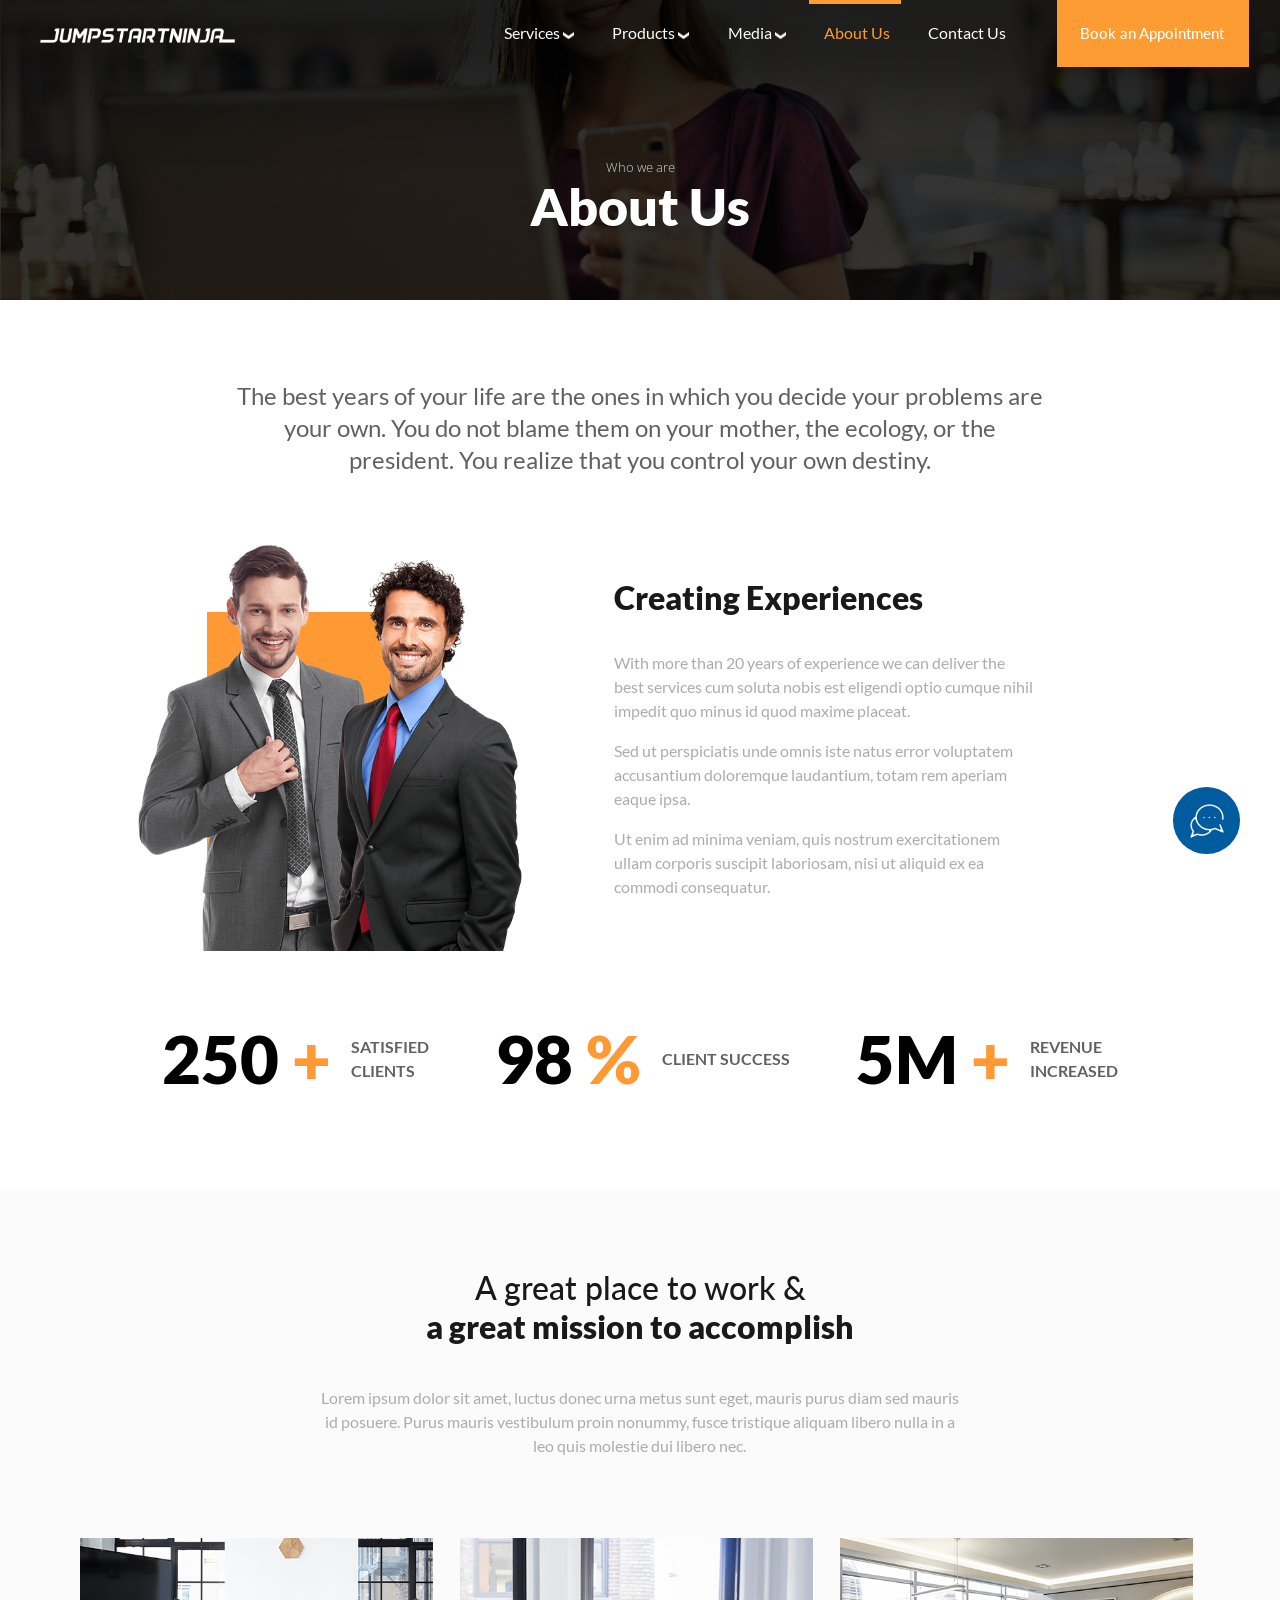
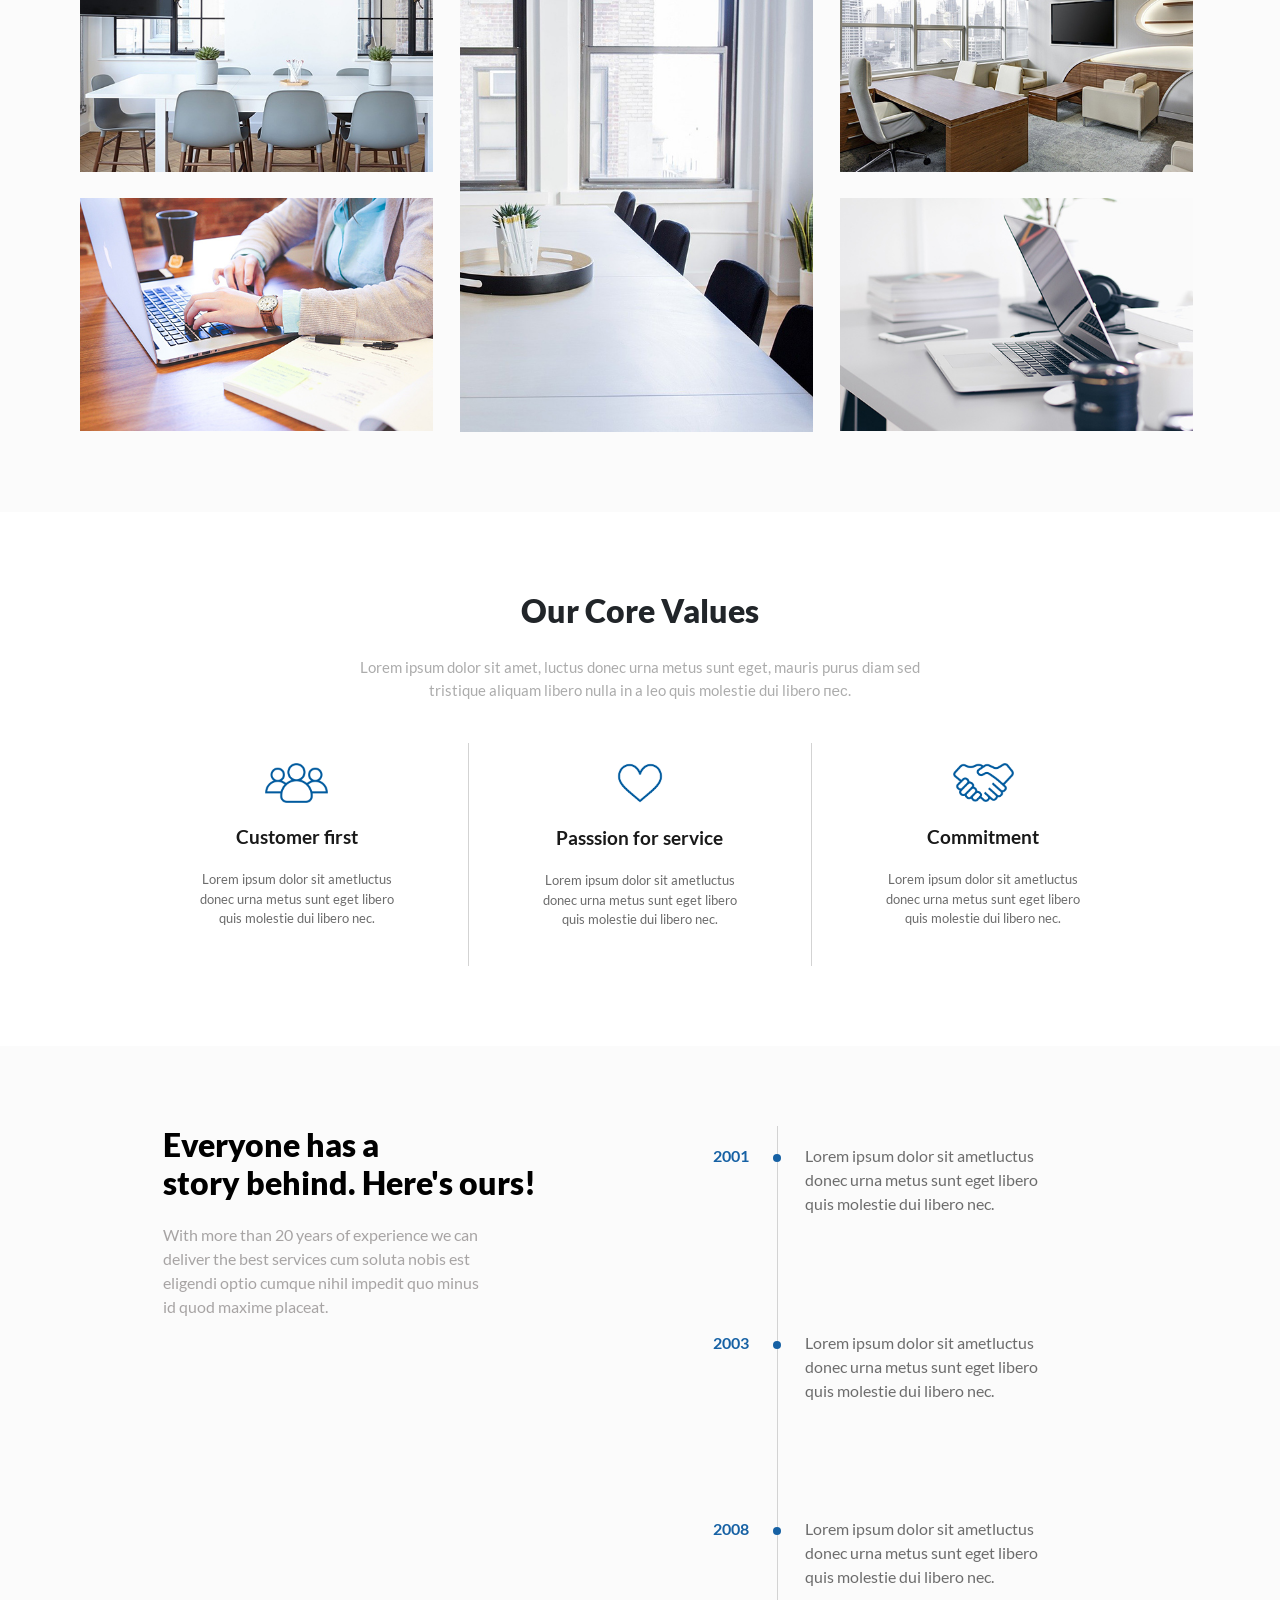
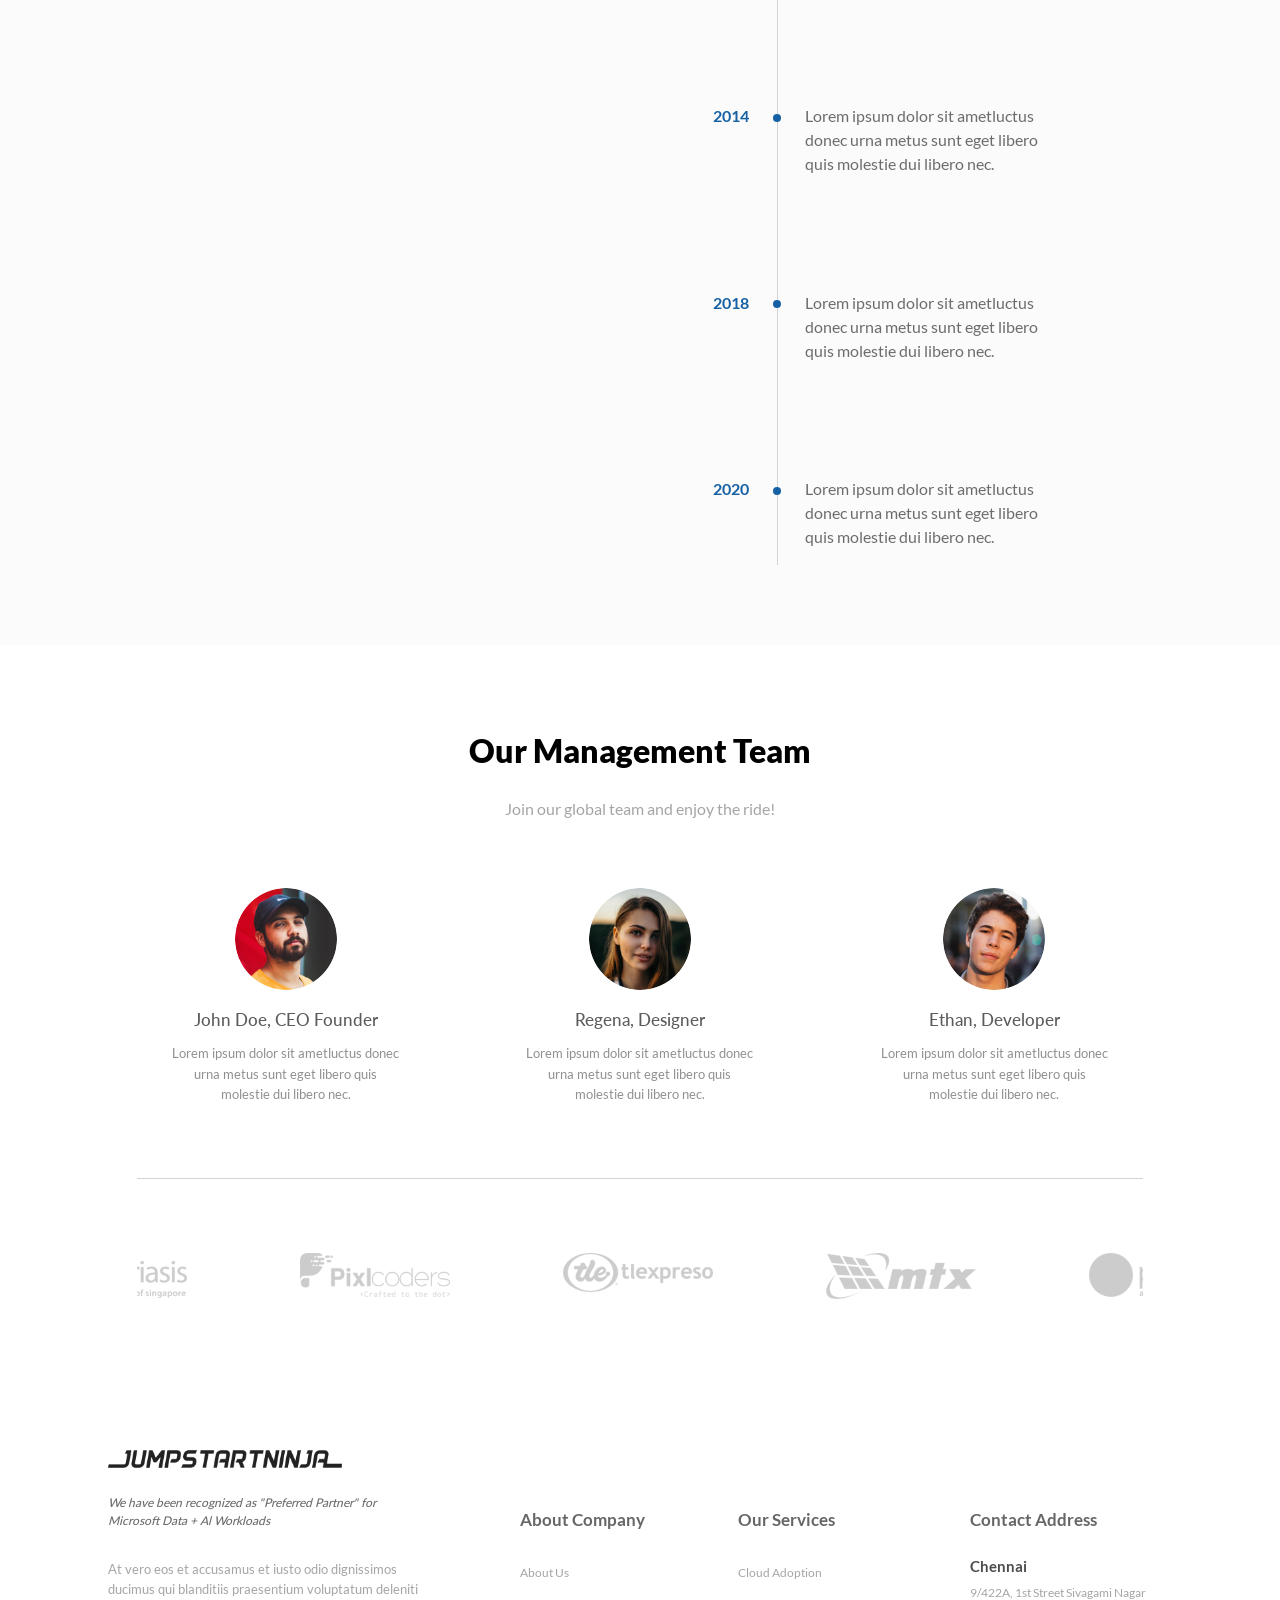
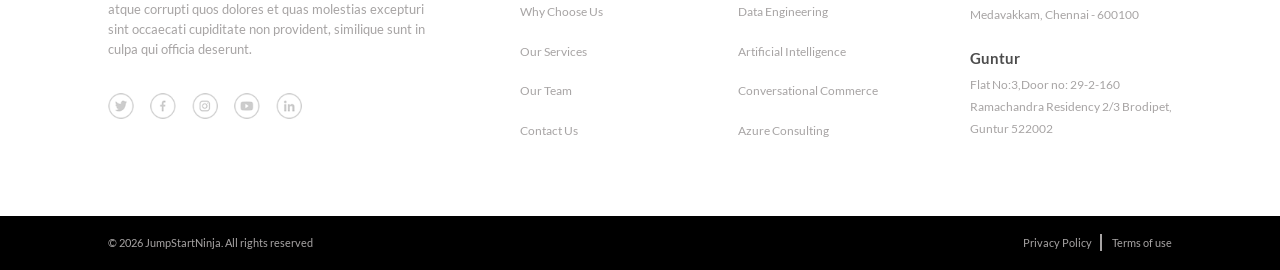
==== commit 1b173c4c: "added functions" ====
--- a/about.html
+++ b/about.html
@@ -231,24 +231,20 @@
       <div class="client-wrapper">
         <div class="client-container">
           <div class="img-container">
-            <img src="./assets/images/home/brand-1.png" alt="brand 1">
-          </div>
-          
+            <img src="./assets/images/global/brand-4.png" alt="psoriasis">
+          </div>
+
           <div class="img-container">
-            <img src="./assets/images/home/brand-2.png" alt="brand 2">
+            <img src="./assets/images/global/brand-1.png" alt="pixlcoders">
           </div>
           
           <div class="img-container">
-              <img src="./assets/images/home/brand-3.png" alt="brand 3">
-          </div>
-      
+            <img src="./assets/images/global/brand-2.png" alt="tlexpreso">
+          </div>
+          
           <div class="img-container">
-            <img src="./assets/images/home/brand-4.png" alt="brand 4">
-          </div>
-          <div class="img-container">
-            <img src="./assets/images/home/brand-1.png" alt="brand 5">
-          </div>
-        
+            <img src="./assets/images/global/brand-3.png" alt="mtx">
+          </div>
         </div>
       </div>
     </section>
--- a/assets/css/style.css
+++ b/assets/css/style.css
@@ -65,7 +65,7 @@
   display: flex;
   align-items: center;
   justify-content: space-between;
-  padding: 0 clamp(20px, 2.4vw, 2.4vw) clamp(10px, 1.45vw, 1.45vw) clamp(20px, 3.13vw, 3.13vw);
+  padding: 0 clamp(20px, 2.4vw, 2.4vw) 0 clamp(20px, 3.13vw, 3.13vw);
   position: fixed;
   top: 0;
   left: 0;
@@ -185,6 +185,57 @@
 .home-header.scrolled .menu-btn img {
   filter: invert(0);
 }
+.home-header.media-detail-header {
+  position: sticky;
+  background-color: white;
+}
+.home-header.media-detail-header .logo-container .logo img.logo-black {
+  display: block;
+}
+.home-header.media-detail-header .header-actions nav ul li .nav-link {
+  color: black;
+}
+.home-header.media-detail-header .header-actions nav ul li .nav-link .dropdown-arrow {
+  filter: invert(1);
+}
+.home-header.media-detail-header .header-actions nav ul li .nav-link.active {
+  color: #fca447;
+}
+.home-header.media-detail-header .header-actions .book-btn {
+  transition: all 0.3s ease-in;
+  color: white;
+}
+.home-header.media-detail-header .header-actions .book-btn:hover {
+  background-color: black;
+  color: white;
+}
+.home-header.media-detail-header.scrolled {
+  background-color: white;
+  box-shadow: 0px 0px 10px -1px rgba(0, 0, 0, 0.2);
+}
+.home-header.media-detail-header.scrolled .logo-container .logo img.logo-white {
+  display: none;
+}
+.home-header.media-detail-header.scrolled .logo-container .logo img.logo-black {
+  display: block;
+}
+.home-header.media-detail-header.scrolled .header-actions nav ul li .nav-link {
+  color: black;
+}
+.home-header.media-detail-header.scrolled .header-actions nav ul li .nav-link .dropdown-arrow {
+  filter: invert(1);
+}
+.home-header.media-detail-header.scrolled .header-actions .book-btn {
+  transition: all 0.3s ease-in;
+  color: white;
+}
+.home-header.media-detail-header.scrolled .header-actions .book-btn:hover {
+  background-color: black;
+  color: white;
+}
+.home-header.media-detail-header.scrolled .menu-btn img {
+  filter: invert(0);
+}
 
 @media screen and (max-width: 1400px) {
   .home-header .header-actions nav ul li .nav-link .dropdown-arrow {
@@ -243,10 +294,47 @@
   }
   .home-header .header-actions nav ul {
     flex-direction: column;
+    align-items: center;
     gap: 25px;
   }
   .home-header .header-actions nav ul li .nav-link {
     display: inline;
+    color: black;
+  }
+  .home-header .header-actions nav ul li .nav-link::before {
+    content: "";
+    height: 3px;
+    left: 0px;
+    top: calc(clamp(10px, 1.65vw, 1.65vw) * -1);
+  }
+  .home-header .header-actions nav ul li .nav-link img {
+    filter: invert(1);
+  }
+  .home-header .header-actions .book-btn {
+    color: black;
+    background-color: transparent;
+    position: relative;
+    padding: 0 10px;
+    font-weight: 300;
+  }
+  .home-header .header-actions .book-btn::before {
+    content: "";
+    position: absolute;
+    top: calc(clamp(10px, 1.65vw, 1.65vw) * -1);
+    height: 3px;
+    left: 0px;
+    background-color: #fd9c33;
+    transform: scale(0);
+    width: 100%;
+    transition: all 0.5s ease-in;
+  }
+  .home-header .header-actions .book-btn.active::before, .home-header .header-actions .book-btn:hover::before {
+    display: block;
+    transform: scale(1);
+  }
+  .home-header .header-actions .book-btn:hover {
+    background-color: transparent;
+    color: black;
   }
   .home-header .header-actions .close-btn {
     position: absolute;
@@ -270,6 +358,9 @@
     background-color: white;
     pointer-events: all;
   }
+  .home-header.media-detail-header .menu-btn img {
+    filter: invert(0);
+  }
 }
 footer {
   position: relative;
@@ -293,7 +384,7 @@
   font-size: clamp(14px, 1.2vw, 1.2vw);
   font-weight: 500;
 }
-footer .social-card-wrapper .social-card-container {
+footer .social-card-wrapper .social-card-container .social-card-inner-container {
   position: absolute;
   top: 10.5%;
   left: 0;
@@ -304,17 +395,17 @@
   justify-content: center;
   margin-top: clamp(20px, 9.5%, 9.5%);
 }
-footer .social-card-wrapper .social-card-container .social-card {
+footer .social-card-wrapper .social-card-container .social-card-inner-container .social-card {
   width: clamp(100px, 16.7vw, 320px);
   height: clamp(100px, 16.7vw, 320px);
   overflow: hidden;
 }
-footer .social-card-wrapper .social-card-container .social-card img {
+footer .social-card-wrapper .social-card-container .social-card-inner-container .social-card img {
   width: 100%;
   height: 100%;
   transition: all 0.5s ease-in;
 }
-footer .social-card-wrapper .social-card-container .social-card:hover img {
+footer .social-card-wrapper .social-card-container .social-card-inner-container .social-card:hover img {
   transform: scale(1.1);
 }
 footer .social-card-wrapper .social-indicator-container {
@@ -331,6 +422,9 @@
   border-radius: 50%;
   width: 34px;
   height: 34px;
+  display: flex;
+  align-items: center;
+  justify-content: center;
 }
 footer .social-card-wrapper .social-indicator-container button:hover {
   background-color: rgba(0, 0, 0, 0.8);
@@ -505,7 +599,7 @@
   }
 }
 @media screen and (max-width: 1024px) {
-  footer .social-card-wrapper .social-card-container {
+  footer .social-card-wrapper .social-card-container .social-card-inner-container {
     top: 10%;
   }
   footer .footer-content-wrapper {
@@ -521,6 +615,9 @@
   }
   footer .footer-content-wrapper .footer-content-container .footer-content {
     width: 55%;
+  }
+  footer .footer-content-wrapper .footer-content-container .footer-content .desc-2 {
+    font-size: 13px;
   }
   footer .footer-content-wrapper .footer-content-container .about, footer .footer-content-wrapper .footer-content-container .contact {
     padding-top: 0;
@@ -542,6 +639,9 @@
     padding: clamp(25px, 5.5%, 5.5%) clamp(20px, 6%, 6%) clamp(30px, 5.5%, 5.5%);
   }
   footer .social-card-wrapper .social-card-container {
+    overflow: hidden;
+  }
+  footer .social-card-wrapper .social-card-container .social-card-inner-container {
     padding-inline: 0;
     top: unset;
     left: unset;
@@ -551,9 +651,8 @@
     gap: 30px;
     justify-content: flex-start;
     margin: 20px 0 35px;
-    overflow: hidden;
-  }
-  footer .social-card-wrapper .social-card-container .social-card {
+  }
+  footer .social-card-wrapper .social-card-container .social-card-inner-container .social-card {
     flex: 0 0 auto;
     width: calc(50% - 15px);
     height: auto;
@@ -614,12 +713,17 @@
 @media screen and (max-width: 480px) {
   footer .social-card-wrapper .social-card-container {
     width: 80%;
-    margin: 10px auto 20px;
-  }
-  footer .social-card-wrapper .social-card-container .social-card {
+    margin: 0 auto;
+  }
+  footer .social-card-wrapper .social-card-container .social-card-inner-container {
+    width: 100%;
+    gap: 0;
+  }
+  footer .social-card-wrapper .social-card-container .social-card-inner-container .social-card {
     width: 100%;
   }
   footer .footer-content-wrapper .footer-content-container {
+    margin-top: 20px;
     flex-direction: column;
   }
   footer .footer-content-wrapper .footer-content-container .footer-content {
@@ -715,14 +819,16 @@
 }
 .people-say .testimonial-slider-wrapper {
   width: 100%;
+}
+.people-say .testimonial-slider-wrapper .testimonial-slider-container {
   overflow: hidden;
 }
-.people-say .testimonial-slider-wrapper .testimonial-slider-container {
-  display: flex;
-  justify-content: center;
+.people-say .testimonial-slider-wrapper .testimonial-slider-container .testimonial-slider-inner-container {
+  display: flex;
+  justify-content: start;
   gap: clamp(20px, 6.25vw, 6.25vw);
 }
-.people-say .testimonial-slider-wrapper .testimonial-slider-container .testimonial-card {
+.people-say .testimonial-slider-wrapper .testimonial-slider-container .testimonial-slider-inner-container .testimonial-card {
   display: flex;
   flex-direction: column;
   gap: clamp(20px, 2.067vw, 2.067vw);
@@ -732,53 +838,53 @@
   position: relative;
   flex: 0 0 43%;
 }
-.people-say .testimonial-slider-wrapper .testimonial-slider-container .testimonial-card .testimonial-card-header {
+.people-say .testimonial-slider-wrapper .testimonial-slider-container .testimonial-slider-inner-container .testimonial-card .testimonial-card-header {
   display: flex;
   gap: clamp(15px, 1.304vw, 1.304vw);
 }
-.people-say .testimonial-slider-wrapper .testimonial-slider-container .testimonial-card .testimonial-card-header .img-wrapper {
-  width: clamp(42px, 4.69vw, 4.69vw);
-  height: clamp(42px, 4.69vw, 4.69vw);
+.people-say .testimonial-slider-wrapper .testimonial-slider-container .testimonial-slider-inner-container .testimonial-card .testimonial-card-header .img-wrapper {
+  width: clamp(50px, 4.69vw, 4.69vw);
+  height: clamp(50px, 4.69vw, 4.69vw);
   border-radius: 50%;
   background-color: #e9e9e9;
   display: flex;
   align-items: center;
   justify-content: center;
 }
-.people-say .testimonial-slider-wrapper .testimonial-slider-container .testimonial-card .testimonial-card-header .img-wrapper img {
-  width: clamp(40px, 3.91vw, 75px);
-}
-.people-say .testimonial-slider-wrapper .testimonial-slider-container .testimonial-card .testimonial-card-header .name {
+.people-say .testimonial-slider-wrapper .testimonial-slider-container .testimonial-slider-inner-container .testimonial-card .testimonial-card-header .img-wrapper img {
+  width: clamp(48px, 3.91vw, 75px);
+}
+.people-say .testimonial-slider-wrapper .testimonial-slider-container .testimonial-slider-inner-container .testimonial-card .testimonial-card-header .name {
   font-family: "Lato", sans-serif !important;
-  font-size: clamp(14px, 1.304vw, 1.304vw);
+  font-size: clamp(15px, 1.304vw, 1.304vw);
   font-weight: 700;
   color: #1b4e7d;
   margin-bottom: 8px;
   line-height: 1;
 }
-.people-say .testimonial-slider-wrapper .testimonial-slider-container .testimonial-card .testimonial-card-header .role {
+.people-say .testimonial-slider-wrapper .testimonial-slider-container .testimonial-slider-inner-container .testimonial-card .testimonial-card-header .role {
   font-family: "Lato", sans-serif !important;
-  font-size: clamp(12px, 1.05vw, 1.05vw);
+  font-size: clamp(13px, 1.05vw, 1.05vw);
   font-weight: 500;
   color: #8d9fad;
   line-height: 1;
   margin-bottom: 15px;
 }
-.people-say .testimonial-slider-wrapper .testimonial-slider-container .testimonial-card .testimonial-card-header .rating {
+.people-say .testimonial-slider-wrapper .testimonial-slider-container .testimonial-slider-inner-container .testimonial-card .testimonial-card-header .rating {
   display: flex;
   gap: 5px;
 }
-.people-say .testimonial-slider-wrapper .testimonial-slider-container .testimonial-card .testimonial-card-header .rating img {
+.people-say .testimonial-slider-wrapper .testimonial-slider-container .testimonial-slider-inner-container .testimonial-card .testimonial-card-header .rating img {
   width: clamp(11px, 0.79vw, 0.79vw);
 }
-.people-say .testimonial-slider-wrapper .testimonial-slider-container .testimonial-card .testimonial-card-body .desc-1 {
+.people-say .testimonial-slider-wrapper .testimonial-slider-container .testimonial-slider-inner-container .testimonial-card .testimonial-card-body .desc-1 {
   font-family: "Lato", sans-serif !important;
-  font-size: clamp(13px, 1.05vw, 1.05vw);
+  font-size: clamp(14px, 1.05vw, 1.05vw);
   color: rgba(0, 0, 0, 0.6);
   margin-bottom: 10px;
   line-height: 1.8;
 }
-.people-say .testimonial-slider-wrapper .testimonial-slider-container .testimonial-card::before {
+.people-say .testimonial-slider-wrapper .testimonial-slider-container .testimonial-slider-inner-container .testimonial-card::before {
   content: "";
   position: absolute;
   top: 25px;
@@ -851,46 +957,67 @@
   .people-say .people-say-desc {
     width: 60%;
   }
-  .people-say .testimonial-slider-wrapper .testimonial-slider-container .testimonial-card {
+  .people-say .testimonial-slider-wrapper .testimonial-slider-container .testimonial-slider-inner-container .testimonial-card {
     flex: 0 0 46%;
   }
 }
 @media screen and (max-width: 900px) {
-  .people-say .testimonial-slider-wrapper .testimonial-slider-container .testimonial-card {
+  .people-say .testimonial-slider-wrapper .testimonial-slider-container .testimonial-slider-inner-container .testimonial-card {
     flex: 0 0 65%;
   }
 }
 @media screen and (max-width: 768px) {
+  .people-say {
+    padding-inline: clamp(20px, 5.21%, 5.21%);
+  }
   .people-say .people-say-desc {
-    width: 70%;
+    width: 79%;
   }
   .people-say .testimonial-slider-wrapper .testimonial-slider-container {
-    padding: 1px;
-  }
-  .people-say .testimonial-slider-wrapper .testimonial-slider-container .testimonial-card {
+    padding: 1px 0.5px;
+  }
+  .people-say .testimonial-slider-wrapper .testimonial-slider-container .testimonial-slider-inner-container {
+    gap: 2px;
+  }
+  .people-say .testimonial-slider-wrapper .testimonial-slider-container .testimonial-slider-inner-container .testimonial-card {
     flex: 0 0 100%;
     border-radius: 8px;
   }
-  .people-say .testimonial-slider-wrapper .testimonial-slider-container .testimonial-card::before {
+  .people-say .testimonial-slider-wrapper .testimonial-slider-container .testimonial-slider-inner-container .testimonial-card::before {
     left: 2px;
     width: 4px;
     top: 20px;
-    height: 80px;
+    height: 70px;
   }
 }
 @media screen and (max-width: 600px) {
+  .people-say {
+    padding-inline: clamp(20px, 5%, 5%);
+  }
   .people-say .people-say-desc {
     width: 100%;
   }
 }
+@media screen and (max-width: 480px) {
+  .people-say {
+    padding-inline: 20px;
+  }
+  .people-say h2 {
+    font-size: 23px;
+  }
+}
 @media screen and (max-width: 390px) {
-  .people-say .testimonial-slider-wrapper .testimonial-slider-container .testimonial-card {
+  .people-say h2 {
+    font-size: 22px;
+  }
+  .people-say .testimonial-slider-wrapper .testimonial-slider-container .testimonial-slider-inner-container .testimonial-card {
     padding: 20px 15px;
-  }
-  .people-say .testimonial-slider-wrapper .testimonial-slider-container .testimonial-card .testimonial-card-body .desc-1 {
+    padding-right: 10px;
+  }
+  .people-say .testimonial-slider-wrapper .testimonial-slider-container .testimonial-slider-inner-container .testimonial-card .testimonial-card-body .desc-1 {
     line-height: 1.65;
   }
-  .people-say .testimonial-slider-wrapper .testimonial-slider-container .testimonial-card::before {
+  .people-say .testimonial-slider-wrapper .testimonial-slider-container .testimonial-slider-inner-container .testimonial-card::before {
     height: 70px;
   }
 }
@@ -925,7 +1052,7 @@
   text-align: center;
   margin-bottom: 0;
 }
-.home-wrapper .hero-section .hero-content-container button {
+.home-wrapper .hero-section .hero-content-container .contact-btn {
   background-color: rgba(0, 0, 0, 0.3);
   color: #fca447;
   border: 2px solid #fca447;
@@ -933,21 +1060,21 @@
   font-size: clamp(14px, 1.2vw, 1.2vw);
   font-weight: 500;
   cursor: pointer;
-  display: flex;
+  display: inline-flex;
   align-items: center;
-  gap: 18px;
+  gap: clamp(10px, 0.93vw, 0.93vw);
   margin: clamp(30px, 3.6vw, 3.6vw) auto 0;
 }
-.home-wrapper .hero-section .hero-content-container button img {
+.home-wrapper .hero-section .hero-content-container .contact-btn img {
   width: 12px;
 }
-.home-wrapper .hero-section .hero-content-container button:hover {
+.home-wrapper .hero-section .hero-content-container .contact-btn:hover {
   background-color: black;
   color: rgba(255, 255, 255, 0.8);
-  border: 2px solid #fca447;
-}
-.home-wrapper .hero-section .hero-content-container button:hover img {
-  filter: invert(1) sepia(1) hue-rotate(10deg) brightness(1.2);
+  border-color: rgba(255, 255, 255, 0.8);
+}
+.home-wrapper .hero-section .hero-content-container .contact-btn:hover img {
+  filter: invert(0.5);
 }
 .home-wrapper .choose-us {
   background-color: #f8f8f8;
@@ -1010,39 +1137,42 @@
 }
 .home-wrapper .choose-us .choose-us-card-wrapper {
   position: relative;
-  padding-inline: 5%;
+  padding-inline: 7%;
 }
 .home-wrapper .choose-us .choose-us-card-wrapper .choose-us-card-container {
+  overflow: hidden;
+}
+.home-wrapper .choose-us .choose-us-card-wrapper .choose-us-card-container .choose-us-card-inner-container {
   display: flex;
   gap: clamp(20px, 2.75vw, 2.75vw);
-  justify-content: center;
-  overflow: hidden;
-}
-.home-wrapper .choose-us .choose-us-card-wrapper .choose-us-card-container .choose-us-card {
+  justify-content: start;
+}
+.home-wrapper .choose-us .choose-us-card-wrapper .choose-us-card-container .choose-us-card-inner-container .choose-us-card {
   background-color: white;
   width: 100%;
-  flex: 0 0 calc(33.3333333333% - clamp(20px, 2.75vw, 2.75vw) * 2);
+  flex: 0 0 calc(33.5570469799% - clamp(20px, 2.75vw, 2.75vw) * 1);
   padding: clamp(12px, 1.05vw, 1.05vw) clamp(12px, 1.05vw, 1.05vw) clamp(20px, 2.067vw, 2.067vw);
   box-shadow: 0px 0px 8px 1px rgba(0, 0, 0, 0.06);
   display: flex;
   flex-direction: column;
-}
-.home-wrapper .choose-us .choose-us-card-wrapper .choose-us-card-container .choose-us-card .img-wrapper {
+  justify-content: start;
+}
+.home-wrapper .choose-us .choose-us-card-wrapper .choose-us-card-container .choose-us-card-inner-container .choose-us-card .img-wrapper {
   width: 100%;
   margin: 0 auto clamp(12px, 2.34vw, 2.34vw);
   overflow: hidden;
 }
-.home-wrapper .choose-us .choose-us-card-wrapper .choose-us-card-container .choose-us-card .img-wrapper img {
+.home-wrapper .choose-us .choose-us-card-wrapper .choose-us-card-container .choose-us-card-inner-container .choose-us-card .img-wrapper img {
   width: 100%;
   transition: transform 0.4s ease-in;
 }
-.home-wrapper .choose-us .choose-us-card-wrapper .choose-us-card-container .choose-us-card .img-wrapper:hover img {
+.home-wrapper .choose-us .choose-us-card-wrapper .choose-us-card-container .choose-us-card-inner-container .choose-us-card .img-wrapper:hover img {
   transform: scale(1.07);
 }
-.home-wrapper .choose-us .choose-us-card-wrapper .choose-us-card-container .choose-us-card .card-body-container {
+.home-wrapper .choose-us .choose-us-card-wrapper .choose-us-card-container .choose-us-card-inner-container .choose-us-card .card-body-container {
   padding-inline: 5px;
 }
-.home-wrapper .choose-us .choose-us-card-wrapper .choose-us-card-container .choose-us-card .card-body-container h3 {
+.home-wrapper .choose-us .choose-us-card-wrapper .choose-us-card-container .choose-us-card-inner-container .choose-us-card .card-body-container h3 {
   font-size: clamp(16px, 1.304vw, 1.304vw);
   font-weight: 900;
   line-height: 1.18;
@@ -1050,7 +1180,7 @@
   font-family: "Lato", sans-serif !important;
   text-transform: capitalize;
 }
-.home-wrapper .choose-us .choose-us-card-wrapper .choose-us-card-container .choose-us-card .card-body-container .desc-1 {
+.home-wrapper .choose-us .choose-us-card-wrapper .choose-us-card-container .choose-us-card-inner-container .choose-us-card .card-body-container .desc-1 {
   font-size: clamp(13px, 1.032vw, 1.032vw);
   color: rgba(0, 0, 0, 0.7);
   font-family: "Lato", sans-serif !important;
@@ -1058,7 +1188,7 @@
   line-height: 1.33;
   width: 97%;
 }
-.home-wrapper .choose-us .choose-us-card-wrapper .choose-us-card-container .choose-us-card .learn-more-btn {
+.home-wrapper .choose-us .choose-us-card-wrapper .choose-us-card-container .choose-us-card-inner-container .choose-us-card .learn-more-btn {
   font-size: clamp(14px, 0.93vw, 0.93vw);
   color: #f89b37;
   font-weight: 700;
@@ -1070,11 +1200,11 @@
   transition: transform 0.3s ease-in-out;
   margin-top: auto;
 }
-.home-wrapper .choose-us .choose-us-card-wrapper .choose-us-card-container .choose-us-card .learn-more-btn img {
+.home-wrapper .choose-us .choose-us-card-wrapper .choose-us-card-container .choose-us-card-inner-container .choose-us-card .learn-more-btn img {
   width: 8px;
   height: 12px;
 }
-.home-wrapper .choose-us .choose-us-card-wrapper .choose-us-card-container .choose-us-card .learn-more-btn:hover {
+.home-wrapper .choose-us .choose-us-card-wrapper .choose-us-card-container .choose-us-card-inner-container .choose-us-card .learn-more-btn:hover {
   transform: translateX(5px);
 }
 .home-wrapper .choose-us .choose-us-card-wrapper .arrow-btn {
@@ -1245,27 +1375,29 @@
   }
 }
 @media screen and (max-width: 1024px) {
+  .home-wrapper .hero-section .hero-content-container .contact-btn img {
+    width: 9px;
+  }
   .home-wrapper .choose-us .choose-us-card-wrapper {
-    padding-inline: 4%;
-  }
-  .home-wrapper .choose-us .choose-us-card-wrapper .choose-us-card-container .choose-us-card {
-    flex: 0 0 calc(36.6666666667% - clamp(20px, 2.75vw, 2.75vw) * 2);
+    padding-inline: 3%;
+  }
+  .home-wrapper .choose-us .choose-us-card-wrapper .choose-us-card-container .choose-us-card-inner-container .choose-us-card {
     padding: 10px 10px 18px;
   }
-  .home-wrapper .choose-us .choose-us-card-wrapper .choose-us-card-container .choose-us-card .card-body-container {
+  .home-wrapper .choose-us .choose-us-card-wrapper .choose-us-card-container .choose-us-card-inner-container .choose-us-card .card-body-container {
     padding-left: 0;
   }
-  .home-wrapper .choose-us .choose-us-card-wrapper .choose-us-card-container .choose-us-card .card-body-container h3 {
+  .home-wrapper .choose-us .choose-us-card-wrapper .choose-us-card-container .choose-us-card-inner-container .choose-us-card .card-body-container h3 {
     font-size: 15px;
   }
-  .home-wrapper .choose-us .choose-us-card-wrapper .choose-us-card-container .choose-us-card .card-body-container .desc-1 {
+  .home-wrapper .choose-us .choose-us-card-wrapper .choose-us-card-container .choose-us-card-inner-container .choose-us-card .card-body-container .desc-1 {
     font-size: 12px;
   }
-  .home-wrapper .choose-us .choose-us-card-wrapper .choose-us-card-container .choose-us-card .learn-more-btn {
+  .home-wrapper .choose-us .choose-us-card-wrapper .choose-us-card-container .choose-us-card-inner-container .choose-us-card .learn-more-btn {
     padding-left: 0;
   }
   .home-wrapper .choose-us .choose-us-card-wrapper .arrow-btn {
-    right: 5px;
+    right: -9px;
   }
   .home-wrapper .love-to-do {
     padding: clamp(25px, 6.8%, 6.8%) clamp(20px, 7.8%, 7.8%) clamp(25px, 6.7%, 6.7%);
@@ -1275,10 +1407,16 @@
     gap: clamp(20px, 3.13vw, 3.13vw);
   }
   .home-wrapper .love-to-do .btn-container .load-more-btn img {
-    width: 9px;
+    width: 8px;
   }
 }
 @media screen and (max-width: 768px) {
+  .home-wrapper .hero-section .hero-content-container .contact-btn img {
+    width: 8px;
+  }
+  .home-wrapper .hero-section .hero-content-container .contact-btn {
+    border-width: 1px;
+  }
   .home-wrapper .hero-section .banner-img {
     min-height: 350px;
   }
@@ -1287,13 +1425,13 @@
     flex-direction: column;
     gap: 25px;
   }
-  .home-wrapper .choose-us .choose-us-card-wrapper .choose-us-card-container {
+  .home-wrapper .choose-us .choose-us-card-wrapper .choose-us-card-container .choose-us-card-inner-container {
     width: 100%;
     justify-content: flex-start;
-    gap: 35px;
-  }
-  .home-wrapper .choose-us .choose-us-card-wrapper .choose-us-card-container .choose-us-card {
-    flex: 0 0 calc(50% - clamp(20px, 2.75vw, 2.75vw) * 1);
+    gap: 30px;
+  }
+  .home-wrapper .choose-us .choose-us-card-wrapper .choose-us-card-container .choose-us-card-inner-container .choose-us-card {
+    flex: 0 0 calc(50% - clamp(15px, 2.75vw, 2.75vw) * 1);
   }
   .home-wrapper .choose-us .choose-us-card-wrapper .arrow-btn {
     position: relative;
@@ -1332,7 +1470,7 @@
   .home-wrapper .choose-us .choose-us-card-wrapper {
     padding-inline: 0;
   }
-  .home-wrapper .choose-us .choose-us-card-wrapper .choose-us-card-container {
+  .home-wrapper .choose-us .choose-us-card-wrapper .choose-us-card-container .choose-us-card-inner-container {
     gap: 30px;
   }
   .home-wrapper .love-to-do {
@@ -1366,7 +1504,7 @@
   .home-wrapper .choose-us .choose-us-img-container .ic-img4 {
     width: 42px;
   }
-  .home-wrapper .choose-us .choose-us-card-wrapper .choose-us-card-container .choose-us-card {
+  .home-wrapper .choose-us .choose-us-card-wrapper .choose-us-card-container .choose-us-card-inner-container .choose-us-card {
     flex: 0 0 100%;
   }
   .home-wrapper .love-to-do .img-container {
@@ -1380,7 +1518,7 @@
   .home-wrapper .hero-section .hero-content-container p {
     font-size: 13px;
   }
-  .home-wrapper .hero-section .hero-content-container button {
+  .home-wrapper .hero-section .hero-content-container .contact-btn {
     border-width: 1px;
   }
   .home-wrapper .love-to-do .img-container {
@@ -2315,7 +2453,7 @@
   border-right: none;
 }
 .product-wrapper .screenshot {
-  padding: clamp(30px, 6.25%, 6.25%) clamp(30px, 5.21%, 5.21%) clamp(30px, 6.78%, 6.78%);
+  padding: clamp(30px, 6.25%, 6.25%) clamp(20px, 5.21%, 5.21%) clamp(30px, 6.78%, 6.78%);
 }
 .product-wrapper .screenshot .header-wrapper {
   text-align: center;
@@ -2361,36 +2499,34 @@
 }
 .product-wrapper .screenshot .slider-outer-wrapper .slider-inner-wrapper .slider-outer-container .slider-inner-container {
   display: flex;
-  justify-content: center;
+  justify-content: start;
   align-items: center;
-  gap: clamp(15px, 1.57vw, 1.57vw);
 }
 .product-wrapper .screenshot .slider-outer-wrapper .slider-inner-wrapper .slider-outer-container .slider-inner-container .slider {
   transform: scale(1);
+  padding-bottom: 20px;
+  flex: 0 0 auto;
+  margin: 0 clamp(15px, 1.57vw, 1.57vw);
+}
+.product-wrapper .screenshot .slider-outer-wrapper .slider-inner-wrapper .slider-outer-container .slider-inner-container .slider .img-wrapper {
+  padding: clamp(16px, 1.304vw, 1.304vw);
 }
 .product-wrapper .screenshot .slider-outer-wrapper .slider-inner-wrapper .slider-outer-container .slider-inner-container .slider .img-wrapper img {
   width: clamp(290px, 28.23vw, 542px);
 }
-.product-wrapper .screenshot .slider-outer-wrapper .slider-inner-wrapper .slider-outer-container .slider-inner-container .slider .img-wrapper img.screenshot3-img {
-  width: clamp(291px, 28.282vw, 543px);
-}
-.product-wrapper .screenshot .slider-outer-wrapper .slider-inner-wrapper .slider-outer-container .slider-inner-container .slider .img-wrapper img.screenshot1-img {
-  width: clamp(315px, 30.32vw, 582px);
-}
 .product-wrapper .screenshot .slider-outer-wrapper .slider-inner-wrapper .slider-outer-container .slider-inner-container .slider.active {
+  position: relative;
   transform: scale(1);
-  position: relative;
-  padding-bottom: 20px;
   z-index: 2;
 }
 .product-wrapper .screenshot .slider-outer-wrapper .slider-inner-wrapper .slider-outer-container .slider-inner-container .slider.active .img-wrapper {
-  padding: clamp(16px, 1.304vw, 1.304vw);
   border-top-right-radius: 20px;
   border-top-left-radius: 20px;
   background-color: #f7f7f9;
 }
 .product-wrapper .screenshot .slider-outer-wrapper .slider-inner-wrapper .slider-outer-container .slider-inner-container .slider.active .img-wrapper img {
   border: 1px solid rgba(0, 0, 0, 0.2);
+  width: clamp(315px, 30.32vw, 582px);
 }
 .product-wrapper .screenshot .slider-outer-wrapper .slider-inner-wrapper .slider-outer-container .slider-inner-container .slider.active::after {
   content: "";
@@ -2444,7 +2580,7 @@
 }
 .product-wrapper .screenshot .slider-outer-wrapper .try-btn-container .try-btn {
   margin: clamp(30px, 5.75vw, 5.75vw) auto 0;
-  font-size: clamp(14px, 1.05vw, 1.05vw);
+  font-size: clamp(15px, 1.05vw, 1.05vw);
   background-color: transparent;
   border: 2px solid #f89b37;
   color: #f89b37;
@@ -2452,7 +2588,7 @@
   display: inline-flex;
   align-items: center;
   gap: 15px;
-  padding: clamp(10px, 0.89vw, 0.89vw) clamp(20px, 1.304vw, 1.304vw);
+  padding: clamp(12px, 0.89vw, 0.89vw) clamp(20px, 1.304vw, 1.304vw);
   cursor: pointer;
 }
 .product-wrapper .screenshot .slider-outer-wrapper .try-btn-container .try-btn img {
@@ -2466,7 +2602,7 @@
   background-color: #f8f8f8;
   padding-bottom: clamp(30px, 4.69%, 4.69%);
 }
-.product-wrapper .people-say.product .testimonial-slider-wrapper .testimonial-slider-container .testimonial-card {
+.product-wrapper .people-say.product .testimonial-slider-wrapper .testimonial-slider-container .testimonial-slider-inner-container .testimonial-card {
   box-shadow: none;
 }
 .product-wrapper .question {
@@ -2480,7 +2616,7 @@
   font-size: clamp(24px, 2.5vw, 2.5vw);
   font-weight: 900;
   line-height: 1;
-  margin-bottom: clamp(15px, 1.304vw, 1.304vw);
+  margin-bottom: clamp(18px, 1.304vw, 1.304vw);
 }
 .product-wrapper .question .header-wrapper p {
   font-size: clamp(14px, 1.25vw, 1.25vw);
@@ -2628,17 +2764,17 @@
   .product-wrapper .intro .header-wrapper p {
     width: 80%;
   }
+  .product-wrapper .feature {
+    padding: clamp(30px, 4.69%, 4.69%) clamp(20px, 5%, 5%) clamp(30px, 6.78%, 6.78%);
+  }
   .product-wrapper .feature .header-wrapper p {
     width: 80%;
   }
   .product-wrapper .feature .card-wrapper .card {
     padding-inline: clamp(15px, 2.61vw, 2.61vw);
   }
-  .product-wrapper .feature .card-wrapper .card .text {
-    width: 95%;
-  }
   .product-wrapper .screenshot {
-    padding-inline: clamp(30px, 5%, 5%);
+    padding-inline: clamp(20px, 5%, 5%);
   }
   .product-wrapper .screenshot .header-wrapper p {
     width: 80%;
@@ -2646,6 +2782,18 @@
   .product-wrapper .screenshot .slider-outer-wrapper .slider-inner-wrapper .slider-outer-container {
     width: 83%;
   }
+  .product-wrapper .screenshot .slider-outer-wrapper .slider-inner-wrapper .slider-outer-container .slider-inner-container .slider .img-wrapper {
+    width: 100%;
+  }
+  .product-wrapper .screenshot .slider-outer-wrapper .slider-inner-wrapper .slider-outer-container .slider-inner-container .slider .img-wrapper img {
+    width: 301px;
+  }
+  .product-wrapper .screenshot .slider-outer-wrapper .slider-inner-wrapper .slider-outer-container .slider-inner-container .slider.active .img-wrapper {
+    width: 100%;
+  }
+  .product-wrapper .screenshot .slider-outer-wrapper .slider-inner-wrapper .slider-outer-container .slider-inner-container .slider.active .img-wrapper img {
+    width: 360px;
+  }
   .product-wrapper .screenshot .slider-outer-wrapper .try-btn-container .try-btn img {
     width: 8px;
   }
@@ -2669,6 +2817,45 @@
   }
 }
 @media screen and (max-width: 768px) {
+  .product-wrapper .hero-section .banner-img {
+    height: 220px;
+    object-fit: cover;
+  }
+  .product-wrapper .hero-section .hero-content-container h2 {
+    font-size: clamp(24px, 3.13vw, 3.13vw);
+    margin-bottom: 0;
+  }
+  .product-wrapper .hero-section .hero-content-container p {
+    font-size: clamp(14px, 1.25vw, 1.25vw);
+    margin-bottom: 12px;
+  }
+  .product-wrapper .intro .header-wrapper p {
+    width: 100%;
+  }
+  .product-wrapper .intro .content-wrapper .prod-img-wrapper {
+    width: 70%;
+  }
+  .product-wrapper .feature .header-wrapper p {
+    width: 100%;
+  }
+  .product-wrapper .feature .card-wrapper {
+    grid-template-columns: repeat(2, 1fr);
+  }
+  .product-wrapper .feature .card-wrapper .card.card-2, .product-wrapper .feature .card-wrapper .card.card-4 {
+    border-right: 1px solid #4490ca;
+  }
+  .product-wrapper .feature .card-wrapper .card.card-3 {
+    border-right: none;
+  }
+  .product-wrapper .feature .card-wrapper .card.card-4 {
+    border-bottom: none;
+  }
+  .product-wrapper .screenshot .header-wrapper p {
+    width: 100%;
+  }
+  .product-wrapper .screenshot .slider-outer-wrapper .try-btn-container .try-btn {
+    border-width: 1px;
+  }
   .product-wrapper .screenshot .slider-outer-wrapper .slider-inner-wrapper .slider-indicator-container {
     position: relative;
     top: unset;
@@ -2680,6 +2867,730 @@
   }
   .product-wrapper .screenshot .slider-outer-wrapper .slider-inner-wrapper .slider-indicator-container button {
     position: relative;
+  }
+  .product-wrapper .screenshot .slider-outer-wrapper .slider-inner-wrapper .slider-outer-container {
+    width: 88.6%;
+  }
+  .product-wrapper .screenshot .slider-outer-wrapper .slider-inner-wrapper .slider-outer-container .slider-inner-container .slider {
+    width: 100%;
+    height: 100%;
+    margin: 0;
+  }
+  .product-wrapper .screenshot .slider-outer-wrapper .slider-inner-wrapper .slider-outer-container .slider-inner-container .slider .img-wrapper {
+    width: 100%;
+    aspect-ratio: 16/9;
+  }
+  .product-wrapper .screenshot .slider-outer-wrapper .slider-inner-wrapper .slider-outer-container .slider-inner-container .slider .img-wrapper img.screenshot3-img {
+    width: 100%;
+  }
+  .product-wrapper .screenshot .slider-outer-wrapper .slider-inner-wrapper .slider-outer-container .slider-inner-container .slider .img-wrapper img.screenshot2-img {
+    width: 100%;
+    width: 100%;
+    height: 100%;
+    object-fit: cover;
+    margin: 0;
+  }
+  .product-wrapper .screenshot .slider-outer-wrapper .slider-inner-wrapper .slider-outer-container .slider-inner-container .slider .img-wrapper.active {
+    width: 100%;
+  }
+  .product-wrapper .screenshot .slider-outer-wrapper .slider-inner-wrapper .slider-outer-container .slider-inner-container .slider .img-wrapper.active .img-wrapper {
+    width: 100%;
+  }
+  .product-wrapper .people-say.product .testimonial-slider-wrapper .testimonial-slider-container {
+    padding: 1px 0.5px;
+  }
+  .product-wrapper .people-say.product .testimonial-slider-wrapper .testimonial-slider-container .testimonial-slider-inner-container .testimonial-card {
+    box-shadow: 0px 0px 10px -1px rgba(0, 0, 0, 0.2);
+  }
+  .product-wrapper .question {
+    padding-inline: clamp(20px, 5%, 5%);
+  }
+  .product-wrapper .question .header-wrapper p {
+    width: 85%;
+  }
+  .product-wrapper .question .content-container {
+    flex-direction: column;
+  }
+  .product-wrapper .question .content-container .demo-container, .product-wrapper .question .content-container .contact-container {
+    aspect-ratio: 16/9;
+    width: 100%;
+    display: flex;
+    flex-direction: column;
+    justify-content: center;
+  }
+  .product-wrapper .question .content-container .demo-container .desc, .product-wrapper .question .content-container .contact-container .desc {
+    font-size: 15px;
+  }
+}
+@media screen and (max-width: 600px) {
+  .product-wrapper .intro {
+    padding-inline: clamp(20px, 5%, 5%);
+  }
+  .product-wrapper .intro .content-wrapper .prod-img-wrapper {
+    width: 90%;
+  }
+  .product-wrapper .feature .card-wrapper {
+    grid-template-columns: repeat(1, 1fr);
+  }
+  .product-wrapper .feature .card-wrapper .card h3 {
+    font-size: 17px;
+  }
+  .product-wrapper .feature .card-wrapper .card .text {
+    font-size: 14px;
+  }
+  .product-wrapper .feature .card-wrapper .card.card-1, .product-wrapper .feature .card-wrapper .card.card-3, .product-wrapper .feature .card-wrapper .card.card-5 {
+    border-right: 1px solid #4490ca;
+  }
+  .product-wrapper .feature .card-wrapper .card.card-5 {
+    border-bottom: none;
+  }
+  .product-wrapper .screenshot .slider-outer-wrapper .try-btn-container .try-btn {
+    border-width: 1px;
+  }
+  .product-wrapper .screenshot .slider-outer-wrapper .slider-inner-wrapper .slider-outer-container {
+    width: 100%;
+  }
+  .product-wrapper .question .header-wrapper p {
+    width: 100%;
+  }
+  .product-wrapper .question .content-container .demo-container .desc, .product-wrapper .question .content-container .contact-container .desc {
+    font-size: 15px;
+    width: 80%;
+  }
+}
+@media screen and (max-width: 480px) {
+  .product-wrapper .intro {
+    padding-inline: 20px;
+  }
+  .product-wrapper .intro .header-wrapper h2 {
+    font-size: 23px;
+  }
+  .product-wrapper .intro .content-wrapper .prod-img-wrapper {
+    width: 100%;
+  }
+  .product-wrapper .feature {
+    padding-inline: 20px;
+  }
+  .product-wrapper .feature .header-wrapper h2 {
+    font-size: 23px;
+  }
+  .product-wrapper .screenshot {
+    padding-inline: 20px;
+  }
+  .product-wrapper .screenshot .header-wrapper h2 {
+    font-size: 23px;
+  }
+  .product-wrapper .question {
+    padding-inline: 20px;
+  }
+  .product-wrapper .question .header-wrapper h2 {
+    font-size: 23px;
+  }
+  .product-wrapper .question .content-container .demo-container, .product-wrapper .question .content-container .contact-container {
+    padding-inline: 30px;
+  }
+  .product-wrapper .question .content-container .demo-container .desc, .product-wrapper .question .content-container .contact-container .desc {
+    font-size: 15px;
+    width: 100%;
+  }
+}
+@media screen and (max-width: 390px) {
+  .product-wrapper .intro .header-wrapper h2 {
+    font-size: 22px;
+  }
+  .product-wrapper .intro .content-wrapper .download-container .btn-container {
+    gap: 20px;
+  }
+  .product-wrapper .feature .header-wrapper h2 {
+    font-size: 22px;
+    line-height: 1.2;
+  }
+  .product-wrapper .screenshot .header-wrapper h2 {
+    font-size: 22px;
+  }
+  .product-wrapper .question .header-wrapper h2 {
+    font-size: 22px;
+    line-height: 1.2;
+  }
+  .product-wrapper .question .content-container {
+    border-radius: 10px;
+  }
+  .product-wrapper .question .content-container .demo-container, .product-wrapper .question .content-container .contact-container {
+    padding: 30px 15px;
+  }
+  .product-wrapper .question .content-container .demo-container .demo-btn-container .demo-btn, .product-wrapper .question .content-container .contact-container .demo-btn-container .demo-btn {
+    width: 168px;
+  }
+  .product-wrapper .question .content-container .demo-container .contact-btn-container .contact-btn, .product-wrapper .question .content-container .contact-container .contact-btn-container .contact-btn {
+    width: 168px;
+    justify-content: center;
+  }
+}
+.media-wrapper .hero-section {
+  position: relative;
+}
+.media-wrapper .hero-section .banner-img {
+  width: 100%;
+}
+.media-wrapper .hero-section .hero-content-container {
+  position: absolute;
+  top: 72.8%;
+  left: 50%;
+  transform: translate(-50%, -72.8%);
+  text-align: center;
+  color: white;
+}
+.media-wrapper .hero-section .hero-content-container p {
+  font-size: clamp(13px, 1.05vw, 1.05vw);
+  font-weight: 300;
+  color: rgba(255, 255, 255, 0.8);
+  font-family: "Open Sans", sans-serif !important;
+  margin-bottom: 5px;
+  line-height: 1;
+}
+.media-wrapper .hero-section .hero-content-container h2 {
+  font-size: clamp(24px, 4.1vw, 4.1vw);
+  font-weight: 900;
+  text-align: center;
+  line-height: 1;
+}
+.media-wrapper .blogs {
+  padding: clamp(30px, 7.25%, 7.25%) clamp(20px, 6%, 6%) clamp(20px, 6.25%, 6.25%) clamp(30px, 7.25%, 7.25%);
+}
+.media-wrapper .blogs .header-wrapper {
+  text-align: center;
+  margin-bottom: clamp(40px, 4.2vw, 4.2vw);
+}
+.media-wrapper .blogs .header-wrapper h2 {
+  font-size: clamp(24px, 2.5vw, 2.5vw);
+  font-weight: 900;
+  line-height: 1;
+  margin-bottom: clamp(20px, 2.067vw, 2.067vw);
+}
+.media-wrapper .blogs .header-wrapper p {
+  font-size: clamp(15px, 1.25vw, 1.25vw);
+  color: #acacac;
+  text-align: center;
+  margin: 0 auto;
+  line-height: 1.33;
+}
+.media-wrapper .blogs .blogs-card-wrapper {
+  width: 87.972%;
+  margin: 0 auto;
+}
+.media-wrapper .blogs .blogs-card-wrapper .blogs-card-container {
+  display: grid;
+  grid-template-columns: repeat(2, 1fr);
+  grid-column-gap: clamp(30px, 3.4vw, 3.4vw);
+  grid-row-gap: clamp(40px, 4.75vw, 4.75vw);
+  padding-bottom: clamp(40px, 6.25vw, 6.25vw);
+}
+.media-wrapper .blogs .blogs-card-wrapper .blogs-card-container .blogs-card .card-img-wrapper {
+  margin-bottom: clamp(15px, 1.304vw, 1.304vw);
+  width: 100%;
+}
+.media-wrapper .blogs .blogs-card-wrapper .blogs-card-container .blogs-card .card-img-wrapper img {
+  width: 100%;
+}
+.media-wrapper .blogs .blogs-card-wrapper .blogs-card-container .blogs-card .content .card-title {
+  font-size: clamp(20px, 1.9vw, 1.9vw);
+  color: rgba(0, 0, 0, 0.9);
+  font-weight: 700;
+  width: 98%;
+  line-height: 1.3;
+  margin-bottom: 10px;
+}
+.media-wrapper .blogs .blogs-card-wrapper .blogs-card-container .blogs-card .content .card-subtitle {
+  display: flex;
+  align-items: center;
+  gap: 10px;
+  color: #9f9e9e;
+  font-weight: 500;
+  font-size: clamp(12px, 0.89vw, 0.89vw);
+  margin-bottom: clamp(20px, 1.8vw, 1.8vw);
+}
+.media-wrapper .blogs .blogs-card-wrapper .blogs-card-container .blogs-card .content .card-subtitle img {
+  width: clamp(13px, 0.93vw, 0.93vw);
+}
+.media-wrapper .blogs .blogs-card-wrapper .blogs-card-container .blogs-card .content .text-container .text {
+  font-size: clamp(16px, 1.304vw, 1.304vw);
+  color: #9f9e9e;
+  margin-bottom: 0;
+  width: 95%;
+  line-height: 1.43;
+}
+.media-wrapper .blogs .blogs-card-wrapper .pagination-container {
+  display: flex;
+  align-items: center;
+  justify-content: flex-end;
+  gap: clamp(10px, 0.93vw, 0.93vw);
+}
+.media-wrapper .blogs .blogs-card-wrapper .pagination-container button {
+  border: none;
+  background-color: transparent;
+  font-size: clamp(12px, 0.93vw, 0.93vw);
+  color: #616161;
+}
+.media-wrapper .blogs .blogs-card-wrapper .pagination-container button:hover, .media-wrapper .blogs .blogs-card-wrapper .pagination-container button.active {
+  color: #fca447;
+}
+.media-wrapper .blogs .blogs-card-wrapper .pagination-container button img {
+  width: clamp(12px, 1.36vw, 1.36vw);
+}
+
+@media screen and (max-width: 1200px) {
+  .media-wrapper .blogs .blogs-card-wrapper {
+    width: 91%;
+  }
+}
+@media screen and (max-width: 1024px) {
+  .media-wrapper .blogs {
+    padding-inline: clamp(20px, 5%, 5%);
+  }
+  .media-wrapper .blogs .blogs-card-wrapper {
+    width: 100%;
+  }
+  .media-wrapper .blogs .blogs-card-wrapper .blogs-card-container .blogs-card .content .card-title {
+    width: 100%;
+  }
+  .media-wrapper .blogs .blogs-card-wrapper .blogs-card-container .blogs-card .content .text-container .text {
+    width: 98%;
+  }
+}
+@media screen and (max-width: 768px) {
+  .media-wrapper .hero-section .banner-img {
+    height: 220px;
+    object-fit: cover;
+  }
+  .media-wrapper .hero-section .hero-content-container h2 {
+    font-size: clamp(24px, 3.13vw, 3.13vw);
+    margin-bottom: 0;
+  }
+  .media-wrapper .hero-section .hero-content-container p {
+    font-size: clamp(14px, 1.25vw, 1.25vw);
+    margin-bottom: 12px;
+  }
+  .media-wrapper .blogs {
+    padding-inline: clamp(20px, 5%, 5%);
+  }
+  .media-wrapper .blogs .blogs-card-wrapper .blogs-card-container {
+    grid-template-columns: 1fr;
+  }
+  .media-wrapper .blogs .blogs-card-wrapper .blogs-card-container .blogs-card .content .card-title {
+    margin-bottom: 15px;
+  }
+  .media-wrapper .blogs .blogs-card-wrapper .blogs-card-container .blogs-card .content .text-container .text {
+    width: 100%;
+  }
+}
+@media screen and (max-width: 600px) {
+  .media-wrapper .blogs {
+    padding-inline: 20px;
+  }
+  .media-wrapper .blogs .header-wrapper p {
+    line-height: 1.4;
+  }
+  .media-wrapper .blogs .header-wrapper p br {
+    display: none;
+  }
+  .media-wrapper .blogs .blogs-card-wrapper .blogs-card-container .blogs-card .content .text-container .text {
+    width: 100%;
+    line-height: 1.44;
+  }
+}
+@media screen and (max-width: 480px) {
+  .media-wrapper .blogs {
+    padding-inline: 20px;
+  }
+  .media-wrapper .blogs .blogs-card-wrapper .blogs-card-container .blogs-card .content .card-title {
+    font-size: 19px;
+  }
+  .media-wrapper .blogs .blogs-card-wrapper .blogs-card-container .blogs-card .content .text-container .text {
+    font-size: 15px;
+  }
+  .media-wrapper .blogs .blogs-card-wrapper .pagination-container {
+    justify-content: center;
+  }
+}
+@media screen and (max-width: 390px) {
+  .media-wrapper .blogs .header-wrapper p {
+    font-size: 14px;
+  }
+  .media-wrapper .blogs .blogs-card-wrapper .blogs-card-container .blogs-card .content .card-title {
+    font-size: 19px;
+  }
+  .media-wrapper .blogs .blogs-card-wrapper .blogs-card-container .blogs-card .content .text-container .text {
+    font-size: 14px;
+    line-height: 1.38;
+  }
+}
+.media-detail-wrapper .hero-section {
+  position: relative;
+}
+.media-detail-wrapper .hero-section .banner-img {
+  width: 100%;
+}
+.media-detail-wrapper .detail-container .content {
+  width: 83.3%;
+  margin: 0 auto;
+  padding: clamp(30px, 5.21%, 5.21%) clamp(20px, 8.655%, 8.655%);
+  background-color: rgba(243, 243, 243, 0.9607843137);
+  text-align: center;
+  transform: translateY(-10.5%);
+}
+.media-detail-wrapper .detail-container .content .header-wrapper {
+  margin-bottom: clamp(40px, 4.75vw, 4.75vw);
+}
+.media-detail-wrapper .detail-container .content .header-wrapper h2 {
+  font-size: clamp(30px, 3.13vw, 3.13vw);
+  width: 70%;
+  margin: 0 auto;
+  color: rgba(0, 0, 0, 0.9);
+  font-weight: 600;
+  margin-bottom: clamp(22px, 2.34vw, 2.34vw);
+}
+.media-detail-wrapper .detail-container .content .header-wrapper .desc {
+  display: flex;
+  align-items: center;
+  justify-content: center;
+  width: fit-content;
+  margin: auto;
+  gap: 10px;
+  color: #9f9e9e;
+  font-weight: 500;
+  font-size: clamp(11px, 0.83vw, 0.83vw);
+  margin-bottom: clamp(20px, 1.8vw, 1.8vw);
+  padding: clamp(6px, 0.521vw, 0.521vw) clamp(13px, 1.05vw, 1.05vw);
+  border-radius: 50px;
+  background-color: rgb(227, 227, 227);
+}
+.media-detail-wrapper .detail-container .content .header-wrapper .desc img {
+  width: clamp(13px, 0.93vw, 0.93vw);
+}
+.media-detail-wrapper .detail-container .content .text-container .text {
+  padding-right: 3%;
+  text-align: left;
+  margin: 0 auto clamp(16px, 2vw, 2vw);
+  font-size: clamp(16px, 1.36vw, 1.36vw);
+  padding-left: 7%;
+  width: 98%;
+  color: #616161;
+}
+.media-detail-wrapper .detail-container .content .sample-img-wrapper {
+  margin: clamp(40px, 4.4vw, 4.4vw) 0 clamp(40px, 4.75vw, 4.75vw);
+}
+.media-detail-wrapper .detail-container .content .sample-img-wrapper img {
+  width: 100%;
+}
+.media-detail-wrapper .detail-container .content .img-text {
+  text-align: left;
+  margin: auto;
+  color: rgba(167, 166, 166, 0.6666666667);
+  font-weight: 100;
+  font-size: clamp(17px, 1.5vw, 1.5vw);
+  padding-left: 16.4%;
+  padding-right: 8%;
+  position: relative;
+  margin-bottom: clamp(40px, 4.2vw, 4.2vw);
+}
+.media-detail-wrapper .detail-container .content .img-text.img-text-1::before {
+  content: "";
+  position: absolute;
+  top: -3%;
+  left: 11.2%;
+  transform: translateX(-50%);
+  width: 6px;
+  height: 108%;
+  background-color: #f89b37;
+}
+.media-detail-wrapper .detail-container .content .img-text.img-text-2 {
+  padding-left: 7%;
+  padding-right: 7%;
+  font-size: clamp(15px, 1.36vw, 1.36vw);
+  color: #6c6c6c;
+  line-height: 1.36;
+  margin-bottom: 0;
+}
+.media-detail-wrapper .detail-container .back-btn {
+  position: relative;
+  display: block;
+  text-align: center;
+  color: #fca447;
+  font-size: clamp(13px, 1.05vw, 1.05vw);
+  margin-top: -6.5%;
+}
+.media-detail-wrapper .detail-container .back-btn:hover {
+  text-decoration: underline !important;
+}
+.media-detail-wrapper .detail-container .related-posts {
+  width: 75%;
+  margin: 0 auto;
+  padding: clamp(40px, 4.75vw, 4.75vw) 0 clamp(40px, 5.48vw, 5.48vw);
+}
+.media-detail-wrapper .detail-container .related-posts h3 {
+  font-size: clamp(24px, 2.5vw, 2.5vw);
+  font-weight: 900;
+  line-height: 1;
+  margin-bottom: clamp(25px, 3.13vw, 3.13vw);
+}
+.media-detail-wrapper .detail-container .related-posts .post-card-container {
+  display: flex;
+  gap: clamp(10px, 1.61vw, 1.61vw);
+}
+.media-detail-wrapper .detail-container .related-posts .post-card-container .post-card {
+  flex: 1;
+}
+.media-detail-wrapper .detail-container .related-posts .post-card-container .post-card .img-wrapper {
+  margin-bottom: clamp(20px, 1.8vw, 1.8vw);
+  overflow: hidden;
+}
+.media-detail-wrapper .detail-container .related-posts .post-card-container .post-card .img-wrapper img {
+  width: 100%;
+  transition: transform 0.4s ease-in;
+}
+.media-detail-wrapper .detail-container .related-posts .post-card-container .post-card .img-wrapper:hover img {
+  transform: scale(1.07);
+}
+.media-detail-wrapper .detail-container .related-posts .post-card-container .post-card h4 {
+  color: rgba(0, 0, 0, 0.9);
+  font-size: clamp(16px, 1.304vw, 1.304vw);
+  font-weight: 600;
+  margin-bottom: clamp(10px, 0.79vw, 0.79vw);
+  width: 98%;
+}
+.media-detail-wrapper .detail-container .related-posts .post-card-container .post-card .date-text {
+  display: flex;
+  align-items: center;
+  gap: 10px;
+  color: #9f9e9e;
+  font-weight: 500;
+  font-size: clamp(12px, 0.89vw, 0.89vw);
+  margin-bottom: 0;
+}
+.media-detail-wrapper .detail-container .related-posts .post-card-container .post-card .date-text img {
+  width: clamp(13px, 0.89vw, 0.89vw);
+}
+
+@media screen and (max-width: 1200px) {
+  .media-detail-wrapper .detail-container .content {
+    width: 87%;
+    padding-inline: clamp(20px, 6%, 6%);
+  }
+  .media-detail-wrapper .detail-container .content .img-text.img-text-1::before {
+    width: 4px;
+  }
+  .media-detail-wrapper .detail-container .related-posts {
+    width: 82%;
+  }
+}
+@media screen and (max-width: 1024px) {
+  .media-detail-wrapper .detail-container .content {
+    width: 90%;
+    padding-inline: clamp(20px, 5%, 5%);
+    transform: translateY(-9.5%);
+  }
+  .media-detail-wrapper .detail-container .content .text-container .text {
+    padding-left: 5%;
+    width: 100%;
+  }
+  .media-detail-wrapper .detail-container .content .img-text {
+    padding-left: 12%;
+  }
+  .media-detail-wrapper .detail-container .content .img-text.img-text-1::before {
+    width: 4px;
+    left: 7%;
+  }
+  .media-detail-wrapper .detail-container .content .img-text.img-text-2 {
+    padding-inline: 4%;
+  }
+  .media-detail-wrapper .detail-container .related-posts .post-card-container {
+    display: grid;
+    grid-template-columns: repeat(3, 1fr);
+    grid-column-gap: 25px;
+    grid-row-gap: 35px;
+  }
+}
+@media screen and (max-width: 800px) {
+  .media-detail-wrapper .detail-container .related-posts {
+    width: 87%;
+  }
+  .media-detail-wrapper .detail-container .related-posts .post-card-container {
+    display: grid;
+    grid-template-columns: repeat(2, 1fr);
+    grid-column-gap: 25px;
+    grid-row-gap: 30px;
+  }
+  .media-detail-wrapper .detail-container .related-posts .post-card-container .post-card h4 {
+    width: 100%;
+  }
+}
+@media screen and (max-width: 768px) {
+  .media-detail-wrapper .hero-section .banner-img {
+    height: 300px;
+    object-fit: cover;
+  }
+  .media-detail-wrapper .detail-container .content {
+    transform: translateY(-8.8%);
+  }
+  .media-detail-wrapper .detail-container .content .header-wrapper h2 {
+    width: 86%;
+  }
+  .media-detail-wrapper .detail-container .content .header-wrapper {
+    margin-bottom: 30px;
+  }
+  .media-detail-wrapper .detail-container .content .text-container .text {
+    padding-inline: 0%;
+  }
+  .media-detail-wrapper .detail-container .content .img-text {
+    padding-left: 10%;
+    font-size: 16px;
+  }
+  .media-detail-wrapper .detail-container .content .img-text.img-text-1::before {
+    left: 6%;
+  }
+  .media-detail-wrapper .detail-container .content .img-text.img-text-2 {
+    padding-inline: 0;
+  }
+  .media-detail-wrapper .detail-container .related-posts {
+    width: 90%;
+  }
+  .media-detail-wrapper .detail-container .related-posts .post-card-container {
+    display: grid;
+    grid-template-columns: repeat(2, 1fr);
+    grid-column-gap: 25px;
+    grid-row-gap: 30px;
+  }
+  .media-detail-wrapper .detail-container .related-posts .post-card-container .post-card h4 {
+    width: 100%;
+  }
+}
+@media screen and (max-width: 600px) {
+  .media-detail-wrapper .detail-container .content {
+    transform: translateY(-9%);
+  }
+  .media-detail-wrapper .detail-container .content .header-wrapper h2 {
+    width: 100%;
+  }
+  .media-detail-wrapper .detail-container .content .text-container .text {
+    font-size: 15px;
+  }
+  .media-detail-wrapper .detail-container .content .sample-img-wrapper {
+    margin: 30px 0;
+  }
+  .media-detail-wrapper .detail-container .content .img-text {
+    padding-left: 20px;
+    padding-right: 0;
+    font-size: 16px;
+    margin-bottom: 30px;
+  }
+  .media-detail-wrapper .detail-container .content .img-text.img-text-1::before {
+    left: 0%;
+  }
+  .media-detail-wrapper .detail-container .content .img-text.img-text-2 {
+    font-size: 14px;
+    padding-inline: 0;
+  }
+  .media-detail-wrapper .detail-container .related-posts {
+    width: 91%;
+  }
+  .media-detail-wrapper .detail-container .related-posts .post-card-container {
+    display: grid;
+  }
+}
+@media screen and (max-width: 480px) {
+  .media-detail-wrapper .detail-container .content {
+    width: auto;
+    padding-inline: 20px;
+    transform: translateY(0);
+  }
+  .media-detail-wrapper .detail-container .content .header-wrapper {
+    margin-bottom: 25px;
+  }
+  .media-detail-wrapper .detail-container .content .header-wrapper h2 {
+    font-size: 28px;
+    width: 100%;
+  }
+  .media-detail-wrapper .detail-container .content .header-wrapper .desc {
+    font-size: 11px;
+  }
+  .media-detail-wrapper .detail-container .content .header-wrapper .desc img {
+    width: 12px;
+  }
+  .media-detail-wrapper .detail-container .content .text-container .text {
+    font-size: 14px;
+  }
+  .media-detail-wrapper .detail-container .content .sample-img-wrapper {
+    margin: 25px 0;
+  }
+  .media-detail-wrapper .detail-container .content .sample-img-wrapper img {
+    height: 200px;
+    object-fit: cover;
+  }
+  .media-detail-wrapper .detail-container .content .img-text {
+    padding-left: 20px;
+    padding-right: 0;
+    font-size: 15px;
+    margin-bottom: 25px;
+  }
+  .media-detail-wrapper .detail-container .content .img-text.img-text-1::before {
+    left: 0%;
+  }
+  .media-detail-wrapper .detail-container .content .img-text.img-text-2 {
+    padding-inline: 0;
+    font-size: 13px;
+  }
+  .media-detail-wrapper .detail-container .back-btn {
+    margin-top: 20px;
+  }
+  .media-detail-wrapper .detail-container .related-posts {
+    width: auto;
+    padding-inline: 20px;
+  }
+  .media-detail-wrapper .detail-container .related-posts .post-card-container {
+    grid-template-columns: 1fr;
+  }
+  .media-detail-wrapper .detail-container .related-posts .post-card-container .post-card .img-wrapper img {
+    object-fit: cover;
+  }
+  .media-detail-wrapper .detail-container .related-posts .post-card-container .post-card h4 {
+    font-size: 16px;
+  }
+  .media-detail-wrapper .detail-container .related-posts .post-card-container .post-card .date-text {
+    font-size: 11px;
+  }
+  .media-detail-wrapper .detail-container .related-posts .post-card-container .post-card .date-text img {
+    width: 12px;
+  }
+}
+@media screen and (max-width: 390px) {
+  .media-detail-wrapper .detail-container .content .header-wrapper h2 {
+    font-size: 26px;
+  }
+  .media-detail-wrapper .detail-container .content .text-container .text {
+    font-size: 13px;
+  }
+  .media-detail-wrapper .detail-container .content .sample-img-wrapper {
+    margin: 15px 0;
+  }
+  .media-detail-wrapper .detail-container .content .img-text {
+    padding-left: 18px;
+    font-size: 14px;
+    margin-bottom: 15px;
+  }
+  .media-detail-wrapper .detail-container .content .img-text.img-text-1::before {
+    width: 3px;
+    height: 100%;
+    top: 0;
+  }
+  .media-detail-wrapper .detail-container .related-posts h3 {
+    font-size: 23px;
+  }
+  .media-detail-wrapper .detail-container .related-posts {
+    width: auto;
+    padding-inline: 20px;
+  }
+  .media-detail-wrapper .detail-container .related-posts .post-card-container .post-card h4 {
+    font-size: 17px;
   }
 }
 .service-wrapper .hero-section {
@@ -3036,9 +3947,12 @@
   margin-bottom: 0;
 }
 .service-wrapper .newsletter .content-container .form-wrapper {
-  display: flex;
   width: 33.293%;
   margin: 0 auto;
+}
+.service-wrapper .newsletter .content-container .form-wrapper .form-container {
+  position: relative;
+  display: flex;
 }
 .service-wrapper .newsletter .content-container .form-wrapper .email-input {
   flex: 1;
@@ -3074,6 +3988,17 @@
 .service-wrapper .newsletter .content-container .form-wrapper .submit-btn:hover img {
   filter: invert(1);
 }
+.service-wrapper .newsletter .content-container .form-wrapper .error {
+  position: absolute;
+  margin: 0;
+  bottom: calc(clamp(20px, 1.304vw, 1.304vw) * -1);
+  color: rgb(216, 31, 31);
+  font-weight: 500;
+  font-size: clamp(11px, 0.83vw, 0.83vw);
+}
+.service-wrapper .newsletter .content-container .form-wrapper .error.success {
+  color: rgb(5, 116, 55);
+}
 
 footer.service-footer .footer-content-wrapper {
   padding-top: clamp(20px, 5%, 5%);
@@ -3481,5 +4406,341 @@
     gap: 7px;
   }
 }
+@media screen and (max-width: 330px) {
+  .service-wrapper .newsletter .content-container .form-wrapper .error {
+    font-size: 10.8px;
+  }
+}
+.contact-wrapper .hero-section {
+  position: relative;
+}
+.contact-wrapper .hero-section .banner-img {
+  width: 100%;
+}
+.contact-wrapper .hero-section .hero-content-container {
+  position: absolute;
+  top: 72.2%;
+  left: 50%;
+  transform: translate(-50%, -72.8%);
+  text-align: center;
+  color: white;
+}
+.contact-wrapper .hero-section .hero-content-container p {
+  font-size: clamp(13px, 1.05vw, 1.05vw);
+  font-weight: 300;
+  color: rgba(255, 255, 255, 0.8);
+  font-family: "Open Sans", sans-serif !important;
+  margin-bottom: clamp(8px, 0.79vw, 0.79vw);
+  line-height: 1;
+}
+.contact-wrapper .hero-section .hero-content-container h2 {
+  font-size: clamp(24px, 4.1vw, 4.1vw);
+  font-weight: 900;
+  text-align: center;
+  line-height: 1;
+}
+.contact-wrapper .question {
+  padding: clamp(30px, 6.85%, 6.85%) clamp(20px, 6%, 6%);
+}
+.contact-wrapper .question .header-wrapper {
+  text-align: center;
+  margin-bottom: clamp(40px, 5.98vw, 5.98vw);
+}
+.contact-wrapper .question .header-wrapper h2 {
+  font-size: clamp(24px, 2.5vw, 2.5vw);
+  font-weight: 900;
+  line-height: 1;
+  margin-bottom: clamp(20px, 1.57vw, 1.57vw);
+}
+.contact-wrapper .question .header-wrapper .desc {
+  font-size: clamp(15px, 1.25vw, 1.25vw);
+  color: #acacac;
+  text-align: center;
+  width: 50%;
+  margin: 0 auto clamp(25px, 3.13vw, 3.13vw);
+  line-height: 1.38;
+}
+.contact-wrapper .question .header-wrapper .contact-link {
+  font-size: clamp(25px, 3.15vw, 3.15vw);
+  font-weight: 900;
+  color: #fca447;
+  display: inline-flex;
+  align-items: center;
+  gap: clamp(15px, 1.8vw, 1.8vw);
+  padding-right: clamp(50px, 4.53vw, 4.53vw);
+}
+.contact-wrapper .question .header-wrapper .contact-link img {
+  width: clamp(28px, 2.5vw, 2.5vw);
+}
+.contact-wrapper .question .content-wrapper {
+  display: flex;
+  width: 94.7%;
+  margin: 0 auto;
+  justify-content: space-between;
+}
+.contact-wrapper .question .content-wrapper .left-wrapper {
+  width: 42.44%;
+  padding: clamp(35px, 7.05vw, 7.05vw) clamp(30px, 4.75vw, 4.75vw) clamp(35px, 4.69vw, 4.69vw);
+  background: url("../images/contact/demo.png") no-repeat center/cover;
+  border-top-left-radius: clamp(12px, 1.05vw, 1.05vw);
+  border-bottom-left-radius: clamp(12px, 1.05vw, 1.05vw);
+}
+.contact-wrapper .question .content-wrapper .left-wrapper .desc {
+  font-size: clamp(14px, 1.25vw, 1.25vw);
+  text-align: center;
+  margin: 0 auto clamp(30px, 5.37vw, 5.37vw);
+  width: 80%;
+  line-height: 1.3;
+  color: white;
+  opacity: 0.7;
+}
+.contact-wrapper .question .content-wrapper .left-wrapper .demo-btn-container {
+  text-align: center;
+}
+.contact-wrapper .question .content-wrapper .left-wrapper .demo-btn-container .demo-btn {
+  font-size: clamp(14px, 1.25vw, 1.25vw);
+  background-color: #fd9c33;
+  border: 1px solid #fd9c33;
+  color: white;
+  font-weight: 600;
+  display: inline-flex;
+  align-items: center;
+  gap: clamp(8px, 0.93vw, 0.93vw);
+  padding: clamp(8px, 0.79vw, 0.79vw) clamp(20px, 1.45vw, 1.45vw);
+  cursor: pointer;
+}
+.contact-wrapper .question .content-wrapper .left-wrapper .demo-btn-container .demo-btn img {
+  width: 11px;
+}
+.contact-wrapper .question .content-wrapper .left-wrapper .demo-btn-container .demo-btn:hover {
+  background-color: white;
+  border: 1px solid transparent;
+  color: black;
+}
+.contact-wrapper .question .content-wrapper .left-wrapper .demo-btn-container .demo-btn:hover img {
+  filter: invert(1);
+}
+.contact-wrapper .question .content-wrapper .right-wrapper {
+  width: 44.3%;
+}
+.contact-wrapper .question .content-wrapper .right-wrapper h3 {
+  font-size: clamp(17px, 1.45vw, 1.45vw);
+  font-weight: 700;
+  color: #616161;
+  margin-bottom: clamp(17px, 2.067vw, 2.067vw);
+}
+.contact-wrapper .question .content-wrapper .right-wrapper .contact-form {
+  width: 87%;
+}
+.contact-wrapper .question .content-wrapper .right-wrapper .contact-form .form-wrapper {
+  display: flex;
+  flex-direction: column;
+  gap: clamp(20px, 1.57vw, 1.57vw);
+}
+.contact-wrapper .question .content-wrapper .right-wrapper .contact-form .form-wrapper .form-container {
+  width: 100%;
+  position: relative;
+}
+.contact-wrapper .question .content-wrapper .right-wrapper .contact-form .form-wrapper .form-container .form-group input {
+  border: none;
+  font-size: clamp(13px, 1.1vw, 1.1vw);
+  border-bottom: 1px solid #a7a4a4;
+  padding: clamp(8px, 0.93vw, 0.93vw) 0;
+  width: 100%;
+  outline: none;
+  color: rgba(0, 0, 0, 0.9);
+}
+.contact-wrapper .question .content-wrapper .right-wrapper .contact-form .form-wrapper .form-container .form-group input::placeholder {
+  font-size: clamp(13px, 1.1vw, 1.1vw);
+  color: #a7a4a4;
+}
+.contact-wrapper .question .content-wrapper .right-wrapper .contact-form .form-wrapper .form-container .form-group input:-webkit-autofill,
+.contact-wrapper .question .content-wrapper .right-wrapper .contact-form .form-wrapper .form-container .form-group input:-webkit-autofill:hover,
+.contact-wrapper .question .content-wrapper .right-wrapper .contact-form .form-wrapper .form-container .form-group input:-webkit-autofill:focus,
+.contact-wrapper .question .content-wrapper .right-wrapper .contact-form .form-wrapper .form-container .form-group select:-webkit-autofill {
+  -webkit-box-shadow: 0 0 0px 1000px white inset;
+  -webkit-text-fill-color: rgba(0, 0, 0, 0.9);
+  transition: background-color 5000s ease-in-out 0s;
+}
+.contact-wrapper .question .content-wrapper .right-wrapper .contact-form .form-wrapper .form-container .error {
+  position: absolute;
+  color: rgb(216, 31, 31);
+  margin-top: 5px;
+  font-size: clamp(11px, 0.83vw, 0.83vw);
+  margin-bottom: 0;
+}
+.contact-wrapper .question .content-wrapper .right-wrapper .contact-form .submit-btn {
+  margin-top: clamp(30px, 2.61vw, 2.61vw);
+  font-size: clamp(15px, 1.25vw, 2.2vw);
+  background-color: transparent;
+  border: 2px solid #f89b37;
+  color: #f89b37;
+  font-weight: 700;
+  display: inline-flex;
+  align-items: center;
+  gap: clamp(9px, 0.79vw, 0.79vw);
+  padding: clamp(8px, 0.79vw, 0.79vw) clamp(16px, 1.71vw, 1.71vw);
+  cursor: pointer;
+}
+.contact-wrapper .question .content-wrapper .right-wrapper .contact-form .submit-btn img {
+  width: 11px;
+  transition: transform 0.3s ease;
+}
+.contact-wrapper .question .content-wrapper .right-wrapper .contact-form .submit-btn:hover img {
+  transform: translateX(3px);
+}
+
+footer.contact-footer .footer-content-wrapper {
+  padding-top: 15px;
+}
+
+@media screen and (max-width: 1600px) {
+  .contact-wrapper .question .content-wrapper .left-wrapper .desc .demo-btn-container .demo-btn img, .contact-wrapper .question .content-wrapper .right-wrapper .contact-form .submit-btn img {
+    width: 10px;
+  }
+}
+@media screen and (max-width: 1400px) {
+  .contact-wrapper .question .content-wrapper .left-wrapper .desc {
+    width: 82%;
+  }
+  .contact-wrapper .question .content-wrapper .left-wrapper .desc .demo-btn-container .demo-btn img {
+    width: 9px;
+  }
+  .contact-wrapper .question .content-wrapper .right-wrapper .contact-form .submit-btn img {
+    width: 9px;
+  }
+}
+@media screen and (max-width: 1200px) {
+  .contact-wrapper .question .header-wrapper .desc {
+    width: 57%;
+  }
+  .contact-wrapper .question .content-wrapper {
+    width: 100%;
+  }
+  .contact-wrapper .question .content-wrapper .left-wrapper {
+    width: 43%;
+  }
+  .contact-wrapper .question .content-wrapper .left-wrapper .desc {
+    width: 85%;
+  }
+  .contact-wrapper .question .content-wrapper .left-wrapper .demo-btn-container .demo-btn img {
+    width: 8px;
+  }
+  .contact-wrapper .question .content-wrapper .right-wrapper .contact-form .submit-btn img {
+    width: 8px;
+  }
+}
+@media screen and (max-width: 1024px) {
+  .contact-wrapper .question .header-wrapper .desc {
+    width: 70%;
+  }
+  .contact-wrapper .question .header-wrapper .contact-link img {
+    width: clamp(28px, 2.5vw, 2.5vw);
+  }
+  .contact-wrapper .question .content-wrapper {
+    width: 100%;
+  }
+  .contact-wrapper .question .content-wrapper .left-wrapper {
+    width: 46%;
+  }
+  .contact-wrapper .question .content-wrapper .left-wrapper .desc {
+    width: 100%;
+  }
+  .contact-wrapper .question .content-wrapper .right-wrapper .contact-form {
+    width: 100%;
+  }
+  .contact-wrapper .question .content-wrapper .right-wrapper .contact-form .submit-btn img {
+    width: 8px;
+  }
+}
+@media screen and (max-width: 768px) {
+  .contact-wrapper .hero-section .banner-img {
+    height: 220px;
+    object-fit: cover;
+  }
+  .contact-wrapper .hero-section .hero-content-container h2 {
+    font-size: clamp(24px, 3.13vw, 3.13vw);
+    margin-bottom: 0;
+  }
+  .contact-wrapper .hero-section .hero-content-container p {
+    font-size: clamp(14px, 1.25vw, 1.25vw);
+    margin-bottom: 12px;
+  }
+  .contact-wrapper .question .header-wrapper .desc {
+    width: 80%;
+  }
+  .contact-wrapper .question .header-wrapper .contact-link {
+    padding-right: 0;
+  }
+  .contact-wrapper .question .header-wrapper .contact-link img {
+    width: clamp(28px, 2.5vw, 2.5vw);
+  }
+  .contact-wrapper .question .content-wrapper {
+    flex-direction: column;
+    gap: 30px;
+  }
+  .contact-wrapper .question .content-wrapper .left-wrapper {
+    width: 100%;
+    aspect-ratio: 16/9;
+    display: flex;
+    flex-direction: column;
+    justify-content: center;
+  }
+  .contact-wrapper .question .content-wrapper .left-wrapper .desc {
+    width: 100%;
+    font-size: 15px;
+  }
+  .contact-wrapper .question .content-wrapper .left-wrapper {
+    border-radius: 10px;
+  }
+  .contact-wrapper .question .content-wrapper .right-wrapper {
+    width: 100%;
+  }
+  .contact-wrapper .question .content-wrapper .right-wrapper h3 {
+    font-size: 18px;
+  }
+  .contact-wrapper .question .content-wrapper .right-wrapper .contact-form .submit-btn {
+    padding-inline: 20px;
+  }
+  .contact-wrapper .question .content-wrapper .right-wrapper .contact-form .form-wrapper {
+    gap: 25px;
+  }
+}
+@media screen and (max-width: 600px) {
+  .contact-wrapper .question .header-wrapper .desc {
+    width: 100%;
+  }
+}
+@media screen and (max-width: 480px) {
+  .contact-wrapper .question {
+    padding-inline: 20px;
+  }
+  .contact-wrapper .question .header-wrapper h2 {
+    font-size: 23px;
+  }
+  .contact-wrapper .question .header-wrapper .desc {
+    font-size: 14px;
+  }
+  .contact-wrapper .question .content-wrapper .left-wrapper {
+    padding-inline: 20px;
+  }
+  .contact-wrapper .question .content-wrapper .left-wrapper .desc {
+    font-size: 14px;
+  }
+}
+@media screen and (max-width: 390px) {
+  .contact-wrapper .question {
+    padding-inline: 20px;
+  }
+  .contact-wrapper .question .header-wrapper h2 {
+    font-size: 21px;
+  }
+  .contact-wrapper .question .header-wrapper .desc {
+    font-size: 13px;
+  }
+  .contact-wrapper .question .content-wrapper .left-wrapper .desc {
+    font-size: 13px;
+  }
+}
 
 /*# sourceMappingURL=style.css.map */
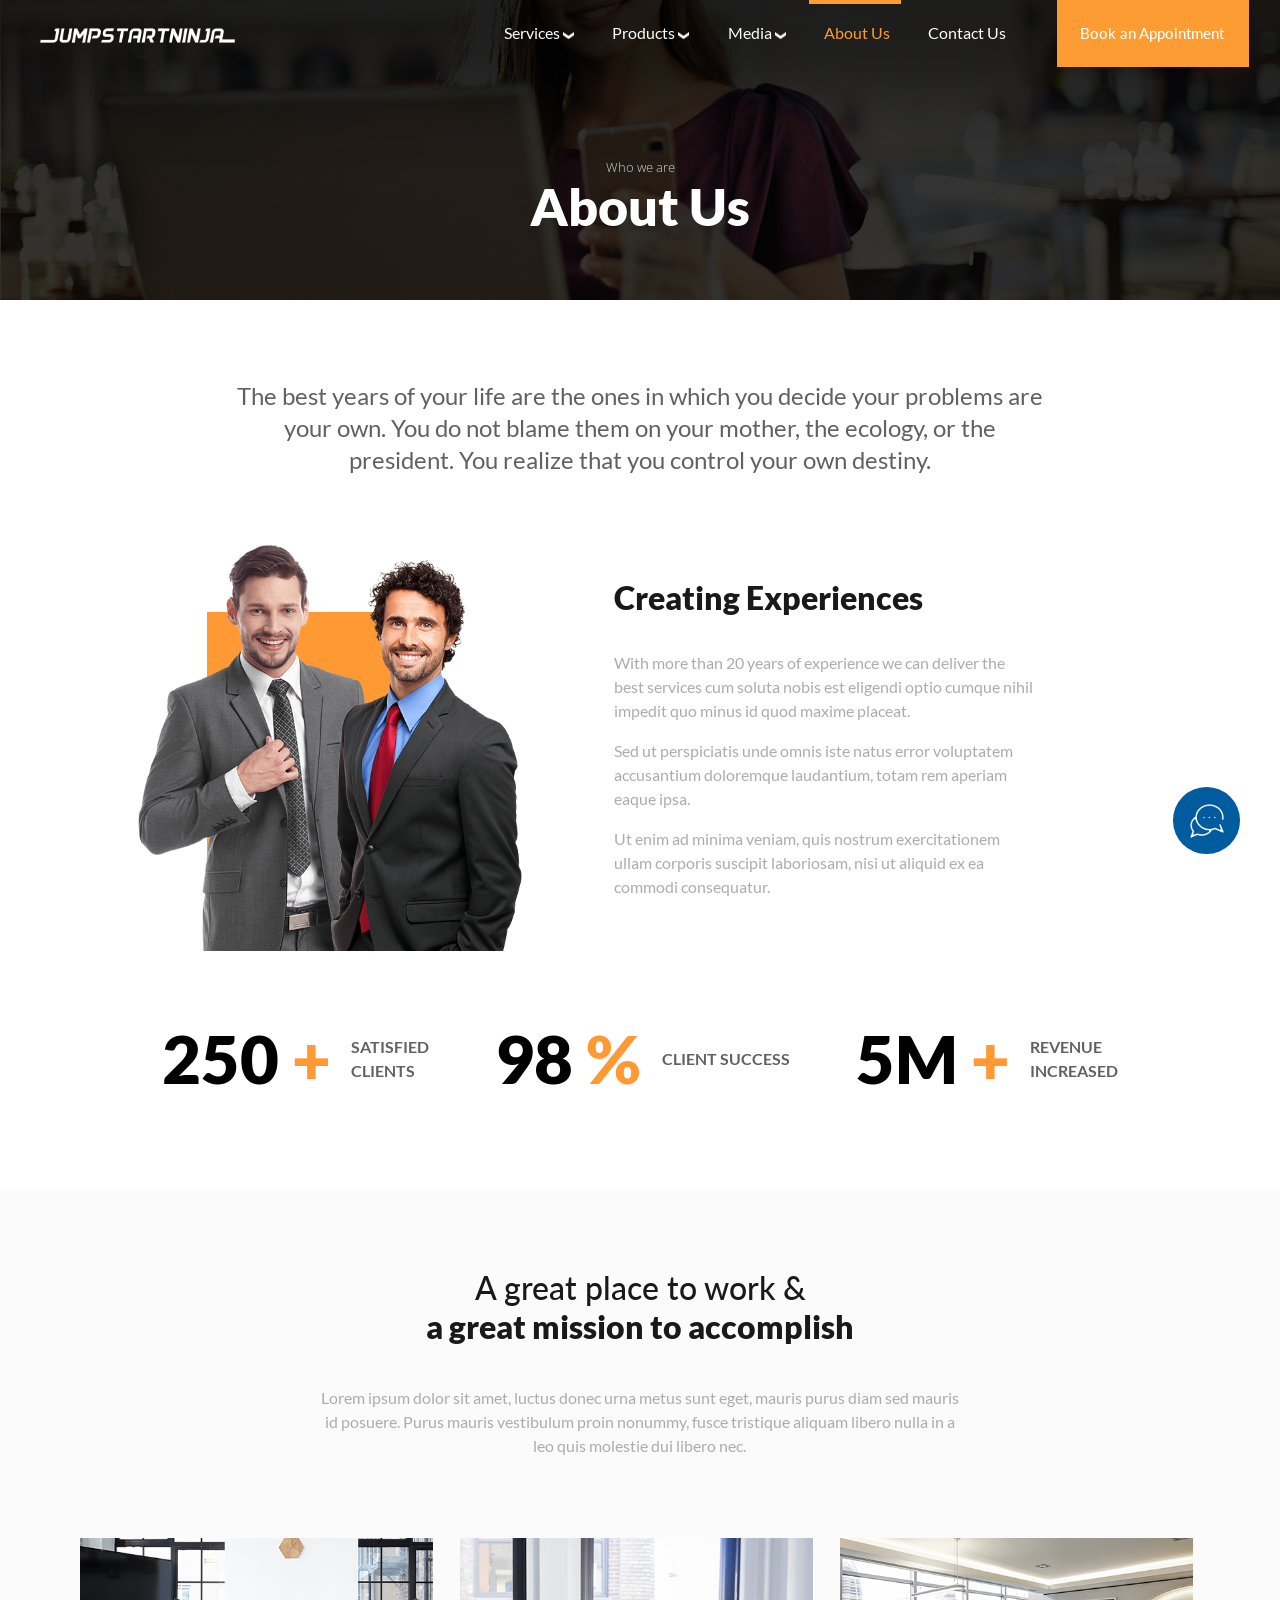
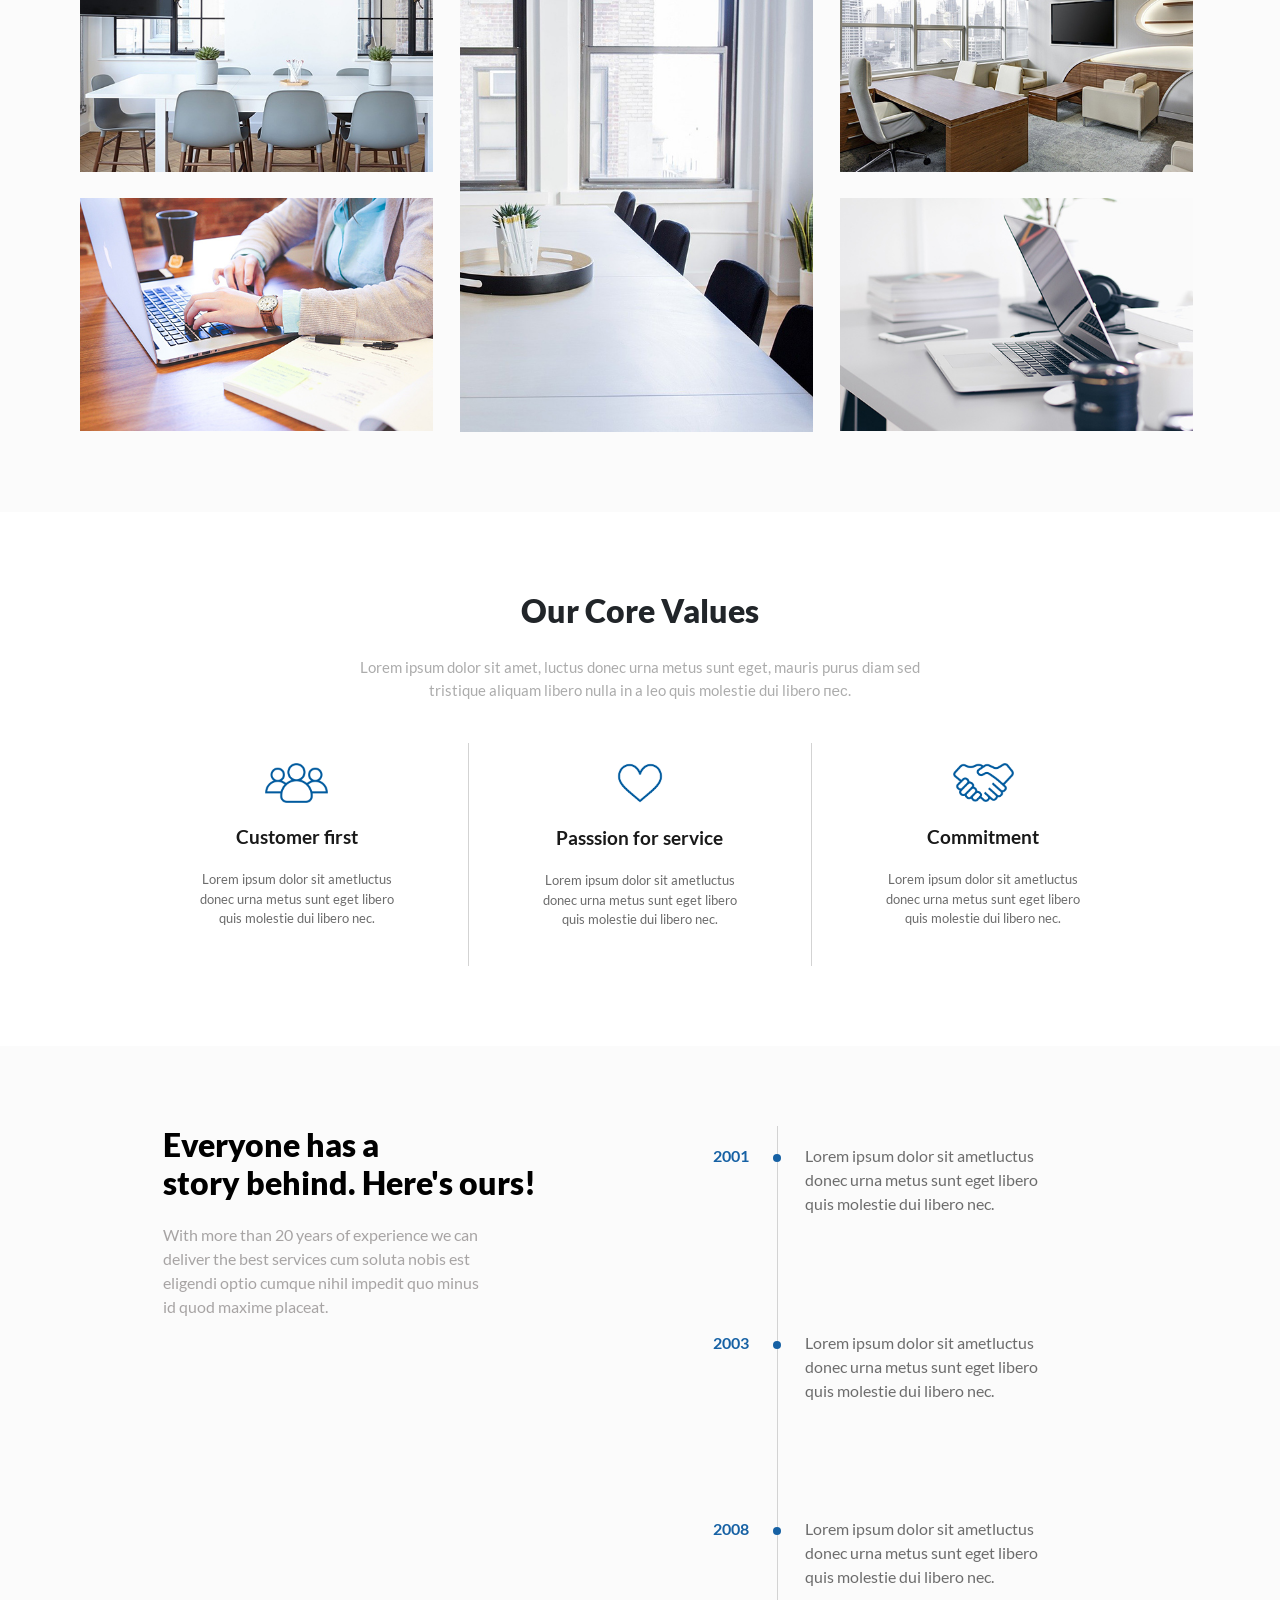
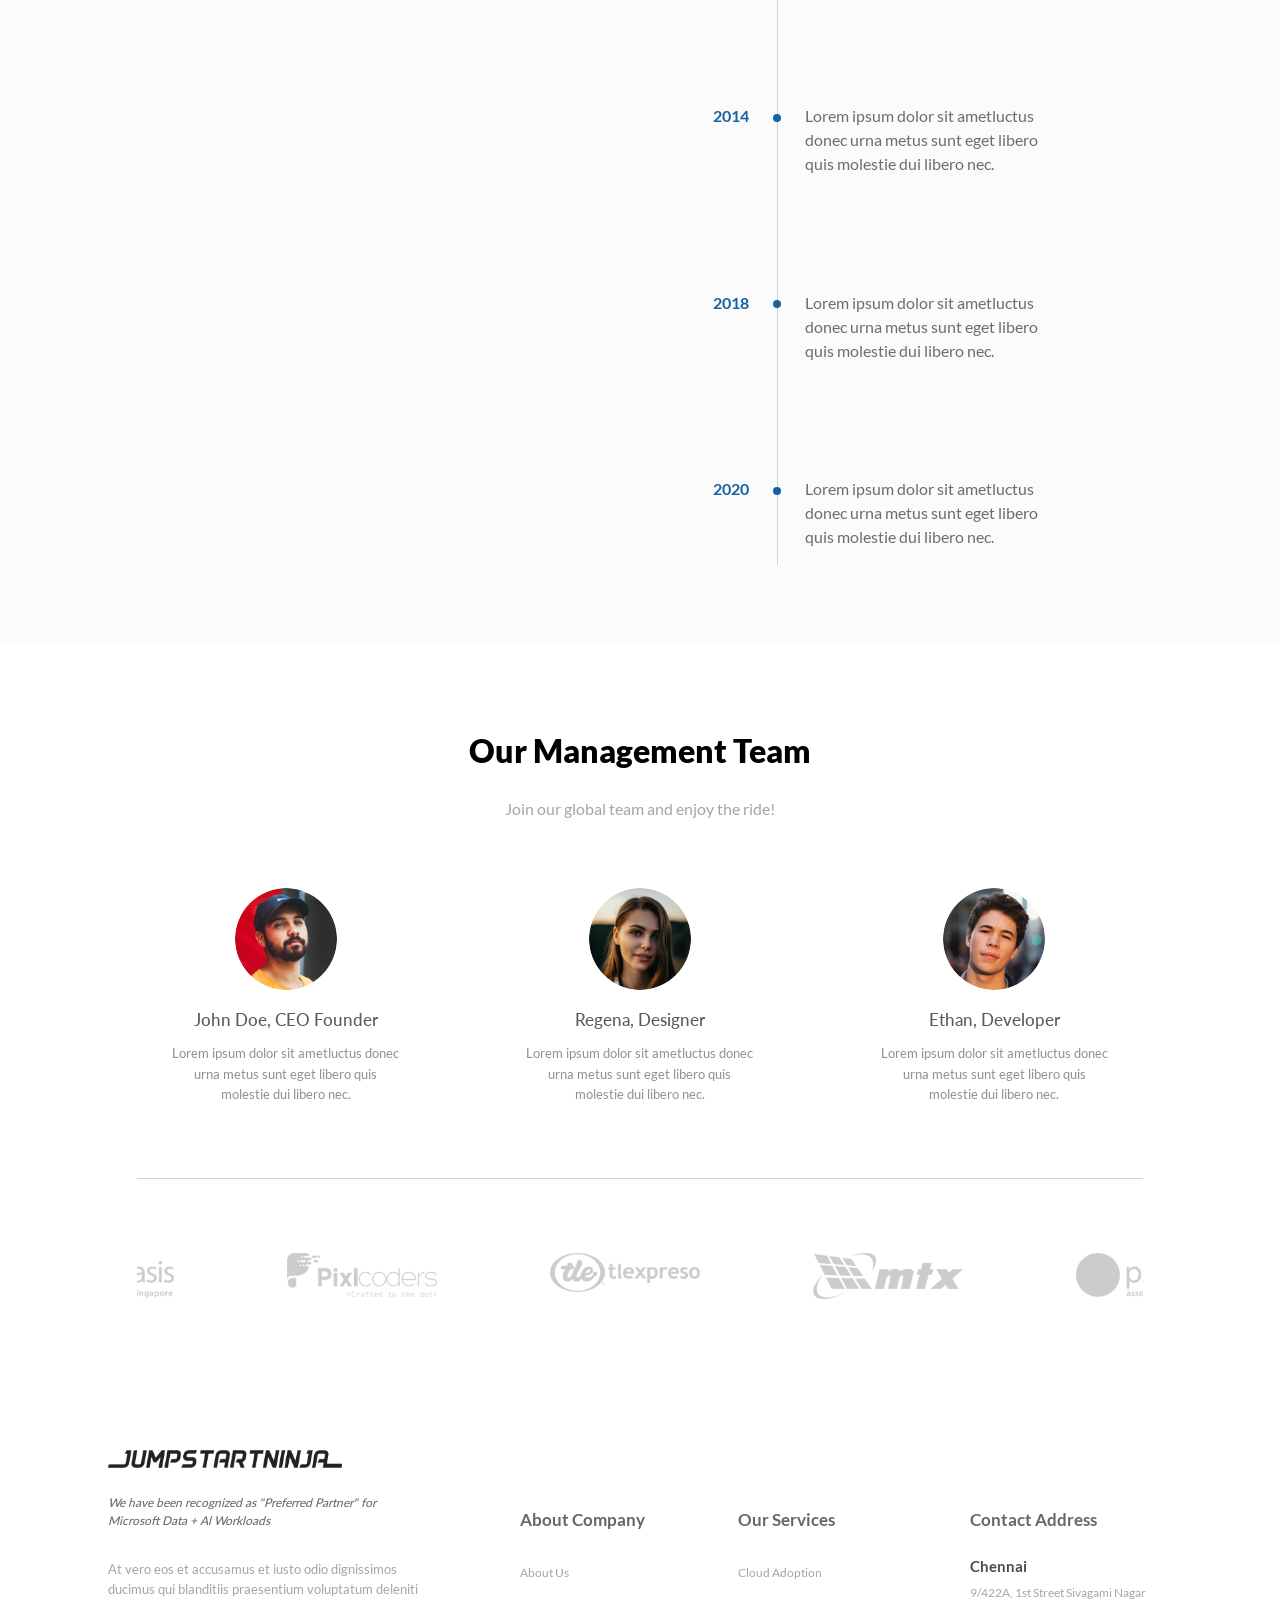
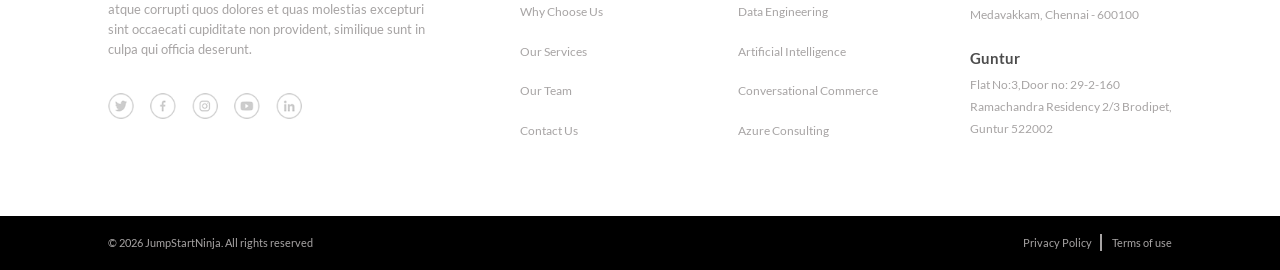
==== commit 2ee07bac: "added functions" ====
--- a/about.html
+++ b/about.html
@@ -191,7 +191,7 @@
     </section>
 
     <!--team-->
-    <section class="team">
+    <section class="team" id="our-team">
       <div class="header-wrapper">
         <h2>Our Management Team</h2>
         <p class="desc">Join our global team and enjoy the ride!</p>
@@ -269,11 +269,11 @@
         <div class="about">
           <h3 class="text-capitalize">about company</h3>
           <ul>
-            <li><a href="#" class="text-capitalize">about us</a></li>
-            <li><a href="#" class="text-capitalize">why choose us</a></li>
-            <li><a href="#" class="text-capitalize">our services</a></li>
-            <li><a href="#" class="text-capitalize">our team</a></li>
-            <li><a href="#" class="text-capitalize">contact us</a></li>
+            <li><a href="./about.html" class="text-capitalize">about us</a></li>
+            <li><a href="./index.html#why-choose-us" class="text-capitalize">why choose us</a></li>
+            <li><a href="./services.html" class="text-capitalize">our services</a></li>
+            <li><a href="#our-team" class="text-capitalize">our team</a></li>
+            <li><a href="./contact.html" class="text-capitalize">contact us</a></li>
           </ul>
         </div>
         <div class="our-services">
@@ -316,5 +316,6 @@
 
   </footer>
   <script src="./assets/js/global.js"></script>
+  <script src="./assets/js/blogs.js"></script>
 </body>
 </html>
--- a/assets/css/style.css
+++ b/assets/css/style.css
@@ -185,6 +185,18 @@
 .home-header.scrolled .menu-btn img {
   filter: invert(0);
 }
+.home-header.media-header .header-actions nav ul li .nav-link.active {
+  color: #fd9c33;
+}
+.home-header.media-header .header-actions nav ul li .nav-link.active .dropdown-arrow {
+  filter: brightness(0) saturate(100%) invert(62%) sepia(78%) saturate(748%) hue-rotate(347deg) brightness(101%) contrast(101%);
+}
+.home-header.media-header.scrolled .header-actions nav ul li .nav-link.active {
+  color: #fd9c33;
+}
+.home-header.media-header.scrolled .header-actions nav ul li .nav-link.active .dropdown-arrow {
+  filter: brightness(0) saturate(100%) invert(62%) sepia(78%) saturate(748%) hue-rotate(347deg) brightness(101%) contrast(101%);
+}
 .home-header.media-detail-header {
   position: sticky;
   background-color: white;
@@ -201,6 +213,9 @@
 .home-header.media-detail-header .header-actions nav ul li .nav-link.active {
   color: #fca447;
 }
+.home-header.media-detail-header .header-actions nav ul li .nav-link.active .dropdown-arrow {
+  filter: brightness(0) saturate(100%) invert(62%) sepia(78%) saturate(748%) hue-rotate(347deg) brightness(101%) contrast(101%);
+}
 .home-header.media-detail-header .header-actions .book-btn {
   transition: all 0.3s ease-in;
   color: white;
@@ -224,6 +239,12 @@
 }
 .home-header.media-detail-header.scrolled .header-actions nav ul li .nav-link .dropdown-arrow {
   filter: invert(1);
+}
+.home-header.media-detail-header.scrolled .header-actions nav ul li .nav-link.active {
+  color: #fd9c33;
+}
+.home-header.media-detail-header.scrolled .header-actions nav ul li .nav-link.active .dropdown-arrow {
+  filter: brightness(0) saturate(100%) invert(62%) sepia(78%) saturate(748%) hue-rotate(347deg) brightness(101%) contrast(101%);
 }
 .home-header.media-detail-header.scrolled .header-actions .book-btn {
   transition: all 0.3s ease-in;
@@ -2513,6 +2534,7 @@
 }
 .product-wrapper .screenshot .slider-outer-wrapper .slider-inner-wrapper .slider-outer-container .slider-inner-container .slider .img-wrapper img {
   width: clamp(290px, 28.23vw, 542px);
+  height: clamp(100px, 17.81vw, 342px);
 }
 .product-wrapper .screenshot .slider-outer-wrapper .slider-inner-wrapper .slider-outer-container .slider-inner-container .slider.active {
   position: relative;
@@ -2523,6 +2545,7 @@
   border-top-right-radius: 20px;
   border-top-left-radius: 20px;
   background-color: #f7f7f9;
+  transition: 1s ease-in background-color;
 }
 .product-wrapper .screenshot .slider-outer-wrapper .slider-inner-wrapper .slider-outer-container .slider-inner-container .slider.active .img-wrapper img {
   border: 1px solid rgba(0, 0, 0, 0.2);
@@ -2538,6 +2561,16 @@
   z-index: 4;
   background: radial-gradient(ellipse at center, rgba(0, 0, 0, 0.3), rgba(0, 0, 0, 0) 70%);
   filter: blur(4px);
+}
+.product-wrapper .screenshot .slider-outer-wrapper .slider-inner-wrapper .slider-outer-container .slider-inner-container.mobile .slider {
+  width: 24%;
+  margin: 0 clamp(15px, 2.2vw, 2.2vw);
+}
+.product-wrapper .screenshot .slider-outer-wrapper .slider-inner-wrapper .slider-outer-container .slider-inner-container.mobile .slider .img-wrapper {
+  width: 100%;
+}
+.product-wrapper .screenshot .slider-outer-wrapper .slider-inner-wrapper .slider-outer-container .slider-inner-container.mobile .slider .img-wrapper img {
+  width: 100%;
 }
 .product-wrapper .screenshot .slider-outer-wrapper .slider-inner-wrapper .slider-indicator-container {
   position: absolute;
@@ -2787,12 +2820,24 @@
   }
   .product-wrapper .screenshot .slider-outer-wrapper .slider-inner-wrapper .slider-outer-container .slider-inner-container .slider .img-wrapper img {
     width: 301px;
+    height: 180px;
   }
   .product-wrapper .screenshot .slider-outer-wrapper .slider-inner-wrapper .slider-outer-container .slider-inner-container .slider.active .img-wrapper {
     width: 100%;
   }
   .product-wrapper .screenshot .slider-outer-wrapper .slider-inner-wrapper .slider-outer-container .slider-inner-container .slider.active .img-wrapper img {
     width: 360px;
+    height: 220px;
+  }
+  .product-wrapper .screenshot .slider-outer-wrapper .slider-inner-wrapper .slider-outer-container .slider-inner-container.mobile .slider {
+    width: 30%;
+  }
+  .product-wrapper .screenshot .slider-outer-wrapper .slider-inner-wrapper .slider-outer-container .slider-inner-container.mobile .slider .img-wrapper {
+    width: 100%;
+  }
+  .product-wrapper .screenshot .slider-outer-wrapper .slider-inner-wrapper .slider-outer-container .slider-inner-container.mobile .slider .img-wrapper img {
+    width: 100%;
+    height: 220px;
   }
   .product-wrapper .screenshot .slider-outer-wrapper .try-btn-container .try-btn img {
     width: 8px;
@@ -2880,21 +2925,69 @@
     width: 100%;
     aspect-ratio: 16/9;
   }
+  .product-wrapper .screenshot .slider-outer-wrapper .slider-inner-wrapper .slider-outer-container .slider-inner-container .slider .img-wrapper img {
+    height: 100%;
+  }
   .product-wrapper .screenshot .slider-outer-wrapper .slider-inner-wrapper .slider-outer-container .slider-inner-container .slider .img-wrapper img.screenshot3-img {
     width: 100%;
+    height: 100%;
   }
   .product-wrapper .screenshot .slider-outer-wrapper .slider-inner-wrapper .slider-outer-container .slider-inner-container .slider .img-wrapper img.screenshot2-img {
     width: 100%;
     width: 100%;
     height: 100%;
-    object-fit: cover;
     margin: 0;
   }
-  .product-wrapper .screenshot .slider-outer-wrapper .slider-inner-wrapper .slider-outer-container .slider-inner-container .slider .img-wrapper.active {
-    width: 100%;
-  }
-  .product-wrapper .screenshot .slider-outer-wrapper .slider-inner-wrapper .slider-outer-container .slider-inner-container .slider .img-wrapper.active .img-wrapper {
-    width: 100%;
+  .product-wrapper .screenshot .slider-outer-wrapper .slider-inner-wrapper .slider-outer-container .slider-inner-container .slider .img-wrapper img.screenshot2-img.screenshot1-img {
+    width: 100%;
+    height: 100%;
+  }
+  .product-wrapper .screenshot .slider-outer-wrapper .slider-inner-wrapper .slider-outer-container .slider-inner-container .slider.active {
+    width: 100%;
+  }
+  .product-wrapper .screenshot .slider-outer-wrapper .slider-inner-wrapper .slider-outer-container .slider-inner-container .slider.active .img-wrapper {
+    width: 100%;
+  }
+  .product-wrapper .screenshot .slider-outer-wrapper .slider-inner-wrapper .slider-outer-container .slider-inner-container .slider.active .img-wrapper img {
+    width: 100%;
+    height: 100%;
+  }
+  .product-wrapper .screenshot .slider-outer-wrapper .slider-inner-wrapper .slider-outer-container .slider-inner-container.mobile .slider {
+    width: 50%;
+    height: 100%;
+    margin: 0;
+  }
+  .product-wrapper .screenshot .slider-outer-wrapper .slider-inner-wrapper .slider-outer-container .slider-inner-container.mobile .slider .img-wrapper {
+    width: 100%;
+    aspect-ratio: 14/16;
+    padding: 20px;
+  }
+  .product-wrapper .screenshot .slider-outer-wrapper .slider-inner-wrapper .slider-outer-container .slider-inner-container.mobile .slider .img-wrapper img {
+    height: 100%;
+  }
+  .product-wrapper .screenshot .slider-outer-wrapper .slider-inner-wrapper .slider-outer-container .slider-inner-container.mobile .slider .img-wrapper img.screenshot3-img {
+    width: 100%;
+    height: 100%;
+  }
+  .product-wrapper .screenshot .slider-outer-wrapper .slider-inner-wrapper .slider-outer-container .slider-inner-container.mobile .slider .img-wrapper img.screenshot2-img {
+    width: 100%;
+    width: 100%;
+    height: 100%;
+    margin: 0;
+  }
+  .product-wrapper .screenshot .slider-outer-wrapper .slider-inner-wrapper .slider-outer-container .slider-inner-container.mobile .slider .img-wrapper img.screenshot2-img.screenshot1-img {
+    width: 100%;
+    height: 100%;
+  }
+  .product-wrapper .screenshot .slider-outer-wrapper .slider-inner-wrapper .slider-outer-container .slider-inner-container.mobile .slider.active {
+    width: 50%;
+  }
+  .product-wrapper .screenshot .slider-outer-wrapper .slider-inner-wrapper .slider-outer-container .slider-inner-container.mobile .slider.active .img-wrapper {
+    width: 100%;
+  }
+  .product-wrapper .screenshot .slider-outer-wrapper .slider-inner-wrapper .slider-outer-container .slider-inner-container.mobile .slider.active .img-wrapper img {
+    width: 100%;
+    height: 100%;
   }
   .product-wrapper .people-say.product .testimonial-slider-wrapper .testimonial-slider-container {
     padding: 1px 0.5px;
@@ -3007,6 +3100,65 @@
   }
   .product-wrapper .screenshot .header-wrapper h2 {
     font-size: 22px;
+  }
+  .product-wrapper .screenshot .slider-outer-wrapper .try-btn-container .try-btn {
+    border-width: 1px;
+  }
+  .product-wrapper .screenshot .slider-outer-wrapper .slider-inner-wrapper .slider-indicator-container {
+    position: relative;
+    top: unset;
+    transform: unset;
+    display: flex;
+    justify-content: center;
+    gap: 20px;
+    margin-top: 25px;
+  }
+  .product-wrapper .screenshot .slider-outer-wrapper .slider-inner-wrapper .slider-indicator-container button {
+    position: relative;
+  }
+  .product-wrapper .screenshot .slider-outer-wrapper .slider-inner-wrapper .slider-outer-container {
+    width: 88.6%;
+  }
+  .product-wrapper .screenshot .slider-outer-wrapper .slider-inner-wrapper .slider-outer-container .slider-inner-container .slider .img-wrapper {
+    width: 100%;
+    aspect-ratio: 16/12;
+  }
+  .product-wrapper .screenshot .slider-outer-wrapper .slider-inner-wrapper .slider-outer-container .slider-inner-container.mobile .slider {
+    width: 70%;
+    height: 100%;
+    margin: 0;
+  }
+  .product-wrapper .screenshot .slider-outer-wrapper .slider-inner-wrapper .slider-outer-container .slider-inner-container.mobile .slider .img-wrapper {
+    width: 100%;
+    aspect-ratio: 14/16;
+    padding: 20px;
+  }
+  .product-wrapper .screenshot .slider-outer-wrapper .slider-inner-wrapper .slider-outer-container .slider-inner-container.mobile .slider .img-wrapper img {
+    height: 100%;
+  }
+  .product-wrapper .screenshot .slider-outer-wrapper .slider-inner-wrapper .slider-outer-container .slider-inner-container.mobile .slider .img-wrapper img.screenshot3-img {
+    width: 100%;
+    height: 100%;
+  }
+  .product-wrapper .screenshot .slider-outer-wrapper .slider-inner-wrapper .slider-outer-container .slider-inner-container.mobile .slider .img-wrapper img.screenshot2-img {
+    width: 100%;
+    width: 100%;
+    height: 100%;
+    margin: 0;
+  }
+  .product-wrapper .screenshot .slider-outer-wrapper .slider-inner-wrapper .slider-outer-container .slider-inner-container.mobile .slider .img-wrapper img.screenshot2-img.screenshot1-img {
+    width: 100%;
+    height: 100%;
+  }
+  .product-wrapper .screenshot .slider-outer-wrapper .slider-inner-wrapper .slider-outer-container .slider-inner-container.mobile .slider.active {
+    width: 70%;
+  }
+  .product-wrapper .screenshot .slider-outer-wrapper .slider-inner-wrapper .slider-outer-container .slider-inner-container.mobile .slider.active .img-wrapper {
+    width: 100%;
+  }
+  .product-wrapper .screenshot .slider-outer-wrapper .slider-inner-wrapper .slider-outer-container .slider-inner-container.mobile .slider.active .img-wrapper img {
+    width: 100%;
+    height: 100%;
   }
   .product-wrapper .question .header-wrapper h2 {
     font-size: 22px;
@@ -3088,9 +3240,15 @@
 .media-wrapper .blogs .blogs-card-wrapper .blogs-card-container .blogs-card .card-img-wrapper {
   margin-bottom: clamp(15px, 1.304vw, 1.304vw);
   width: 100%;
+  overflow: hidden;
 }
 .media-wrapper .blogs .blogs-card-wrapper .blogs-card-container .blogs-card .card-img-wrapper img {
   width: 100%;
+  cursor: pointer;
+  transition: transform 0.6s ease-in;
+}
+.media-wrapper .blogs .blogs-card-wrapper .blogs-card-container .blogs-card .card-img-wrapper:hover img {
+  transform: scale(1.2);
 }
 .media-wrapper .blogs .blogs-card-wrapper .blogs-card-container .blogs-card .content .card-title {
   font-size: clamp(20px, 1.9vw, 1.9vw);
@@ -3227,8 +3385,14 @@
 .media-detail-wrapper .hero-section {
   position: relative;
 }
-.media-detail-wrapper .hero-section .banner-img {
+.media-detail-wrapper .hero-section .banner-img-wrapper {
+  height: 33.542vw;
   width: 100%;
+}
+.media-detail-wrapper .hero-section .detail-banner-img {
+  width: 100%;
+  height: 100%;
+  object-fit: cover;
 }
 .media-detail-wrapper .detail-container .content {
   width: 83.3%;
@@ -3343,6 +3507,7 @@
 .media-detail-wrapper .detail-container .related-posts .post-card-container .post-card .img-wrapper {
   margin-bottom: clamp(20px, 1.8vw, 1.8vw);
   overflow: hidden;
+  cursor: pointer;
 }
 .media-detail-wrapper .detail-container .related-posts .post-card-container .post-card .img-wrapper img {
   width: 100%;
@@ -3425,9 +3590,8 @@
   }
 }
 @media screen and (max-width: 768px) {
-  .media-detail-wrapper .hero-section .banner-img {
+  .media-detail-wrapper .hero-section .banner-img-wrapper {
     height: 300px;
-    object-fit: cover;
   }
   .media-detail-wrapper .detail-container .content {
     transform: translateY(-8.8%);
@@ -3997,7 +4161,9 @@
   font-size: clamp(11px, 0.83vw, 0.83vw);
 }
 .service-wrapper .newsletter .content-container .form-wrapper .error.success {
+  bottom: calc(clamp(24px, 1.8vw, 1.8vw) * -1);
   color: rgb(5, 116, 55);
+  font-size: clamp(11px, 1.15vw, 1.15vw);
 }
 
 footer.service-footer .footer-content-wrapper {
@@ -4408,6 +4574,9 @@
 }
 @media screen and (max-width: 330px) {
   .service-wrapper .newsletter .content-container .form-wrapper .error {
+    font-size: 10.8px;
+  }
+  .service-wrapper .newsletter .content-container .form-wrapper .error.success {
     font-size: 10.8px;
   }
 }
@@ -4589,6 +4758,16 @@
 .contact-wrapper .question .content-wrapper .right-wrapper .contact-form .submit-btn:hover img {
   transform: translateX(3px);
 }
+.contact-wrapper .question .content-wrapper .right-wrapper .success-message {
+  color: rgb(5, 116, 55);
+  font-size: clamp(13px, 0.93vw, 0.93vw);
+  font-weight: 500;
+  visibility: hidden;
+  margin-top: clamp(10px, 1.05vw, 1.05vw);
+}
+.contact-wrapper .question .content-wrapper .right-wrapper .success-message.active {
+  visibility: visible;
+}
 
 footer.contact-footer .footer-content-wrapper {
   padding-top: 15px;
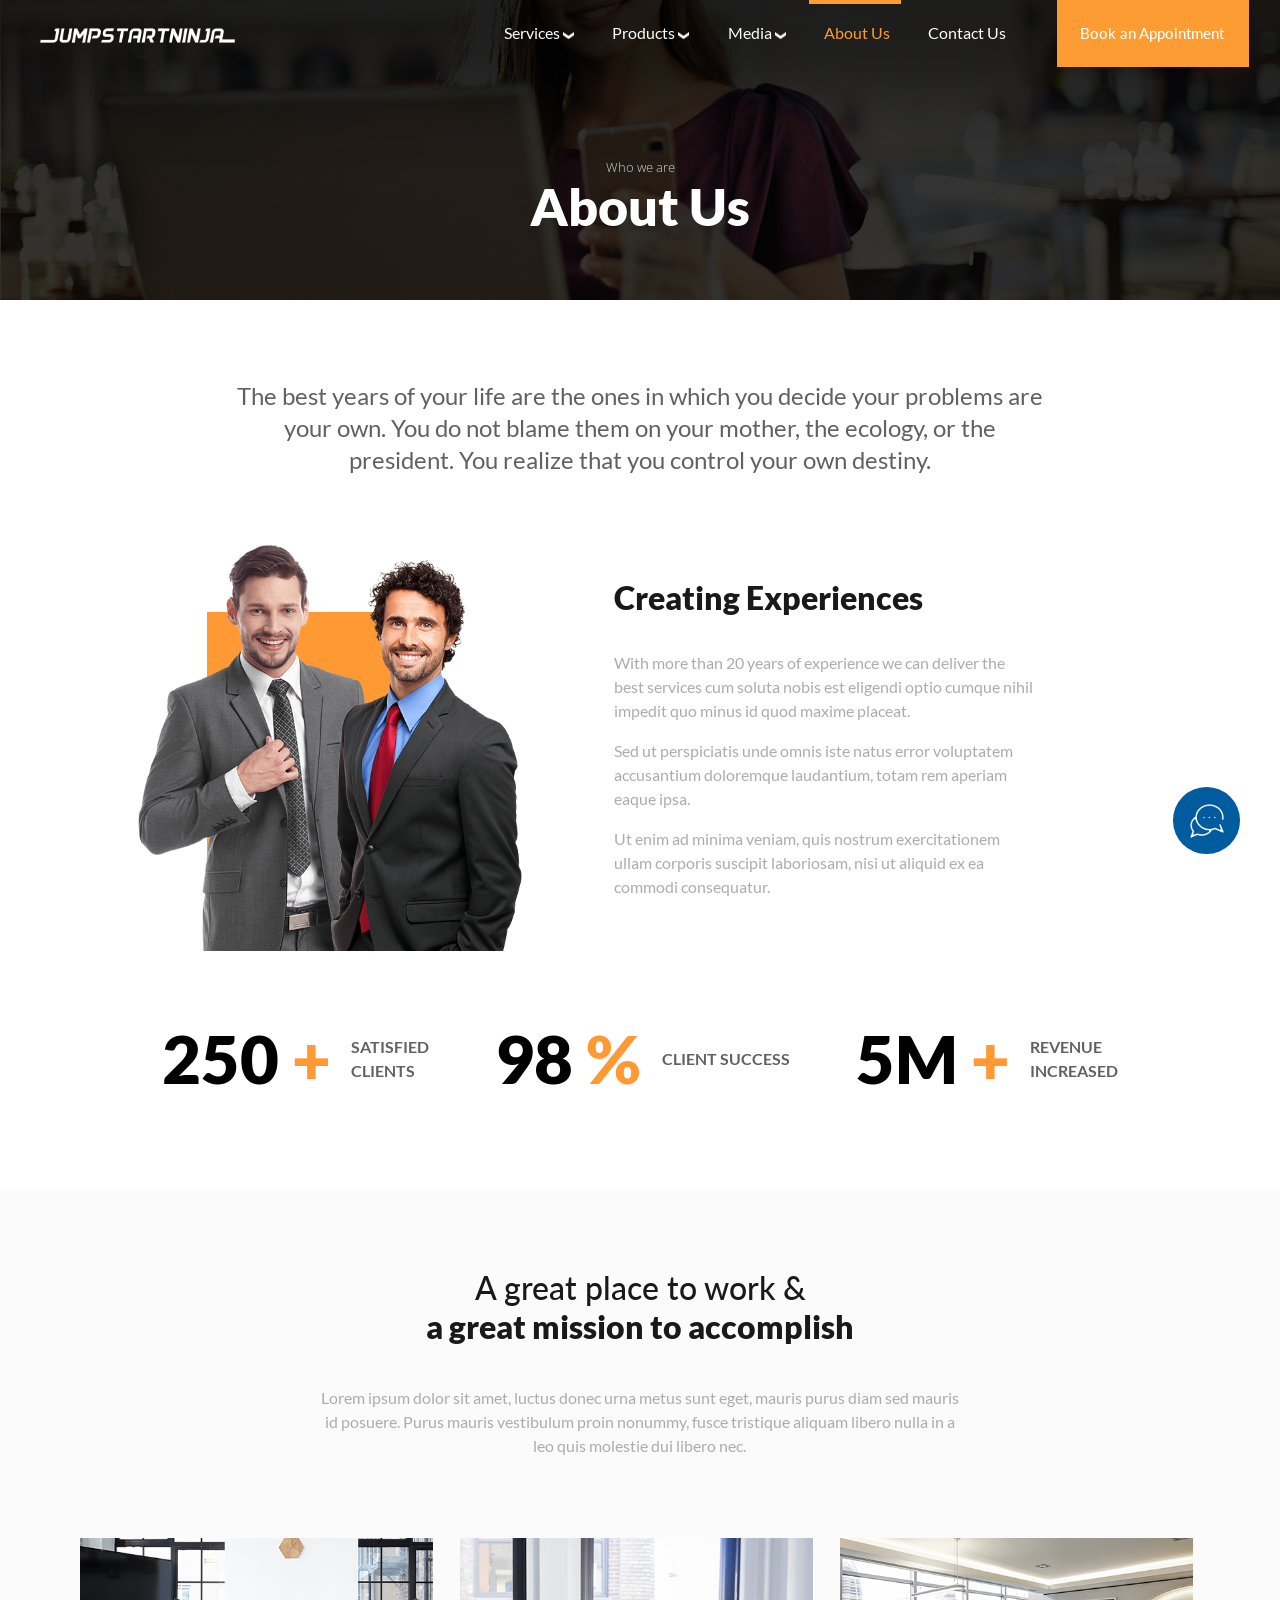
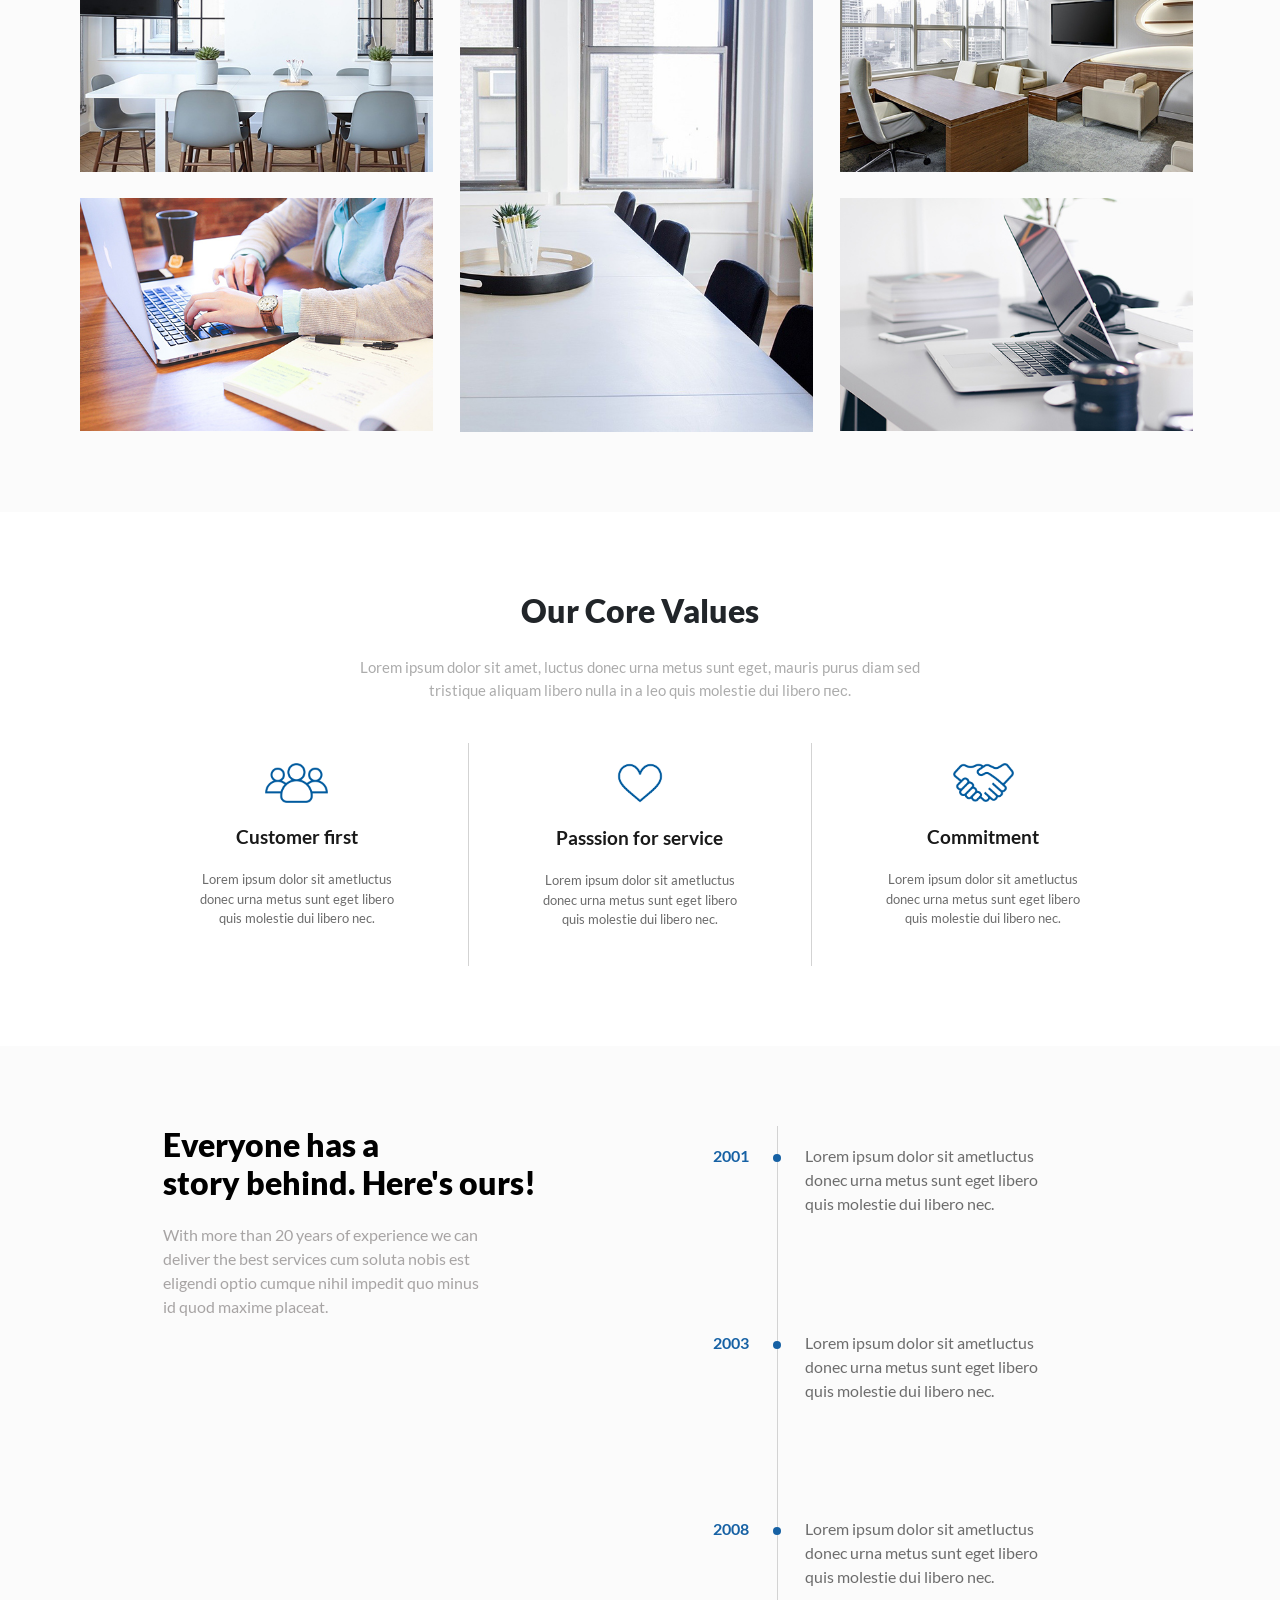
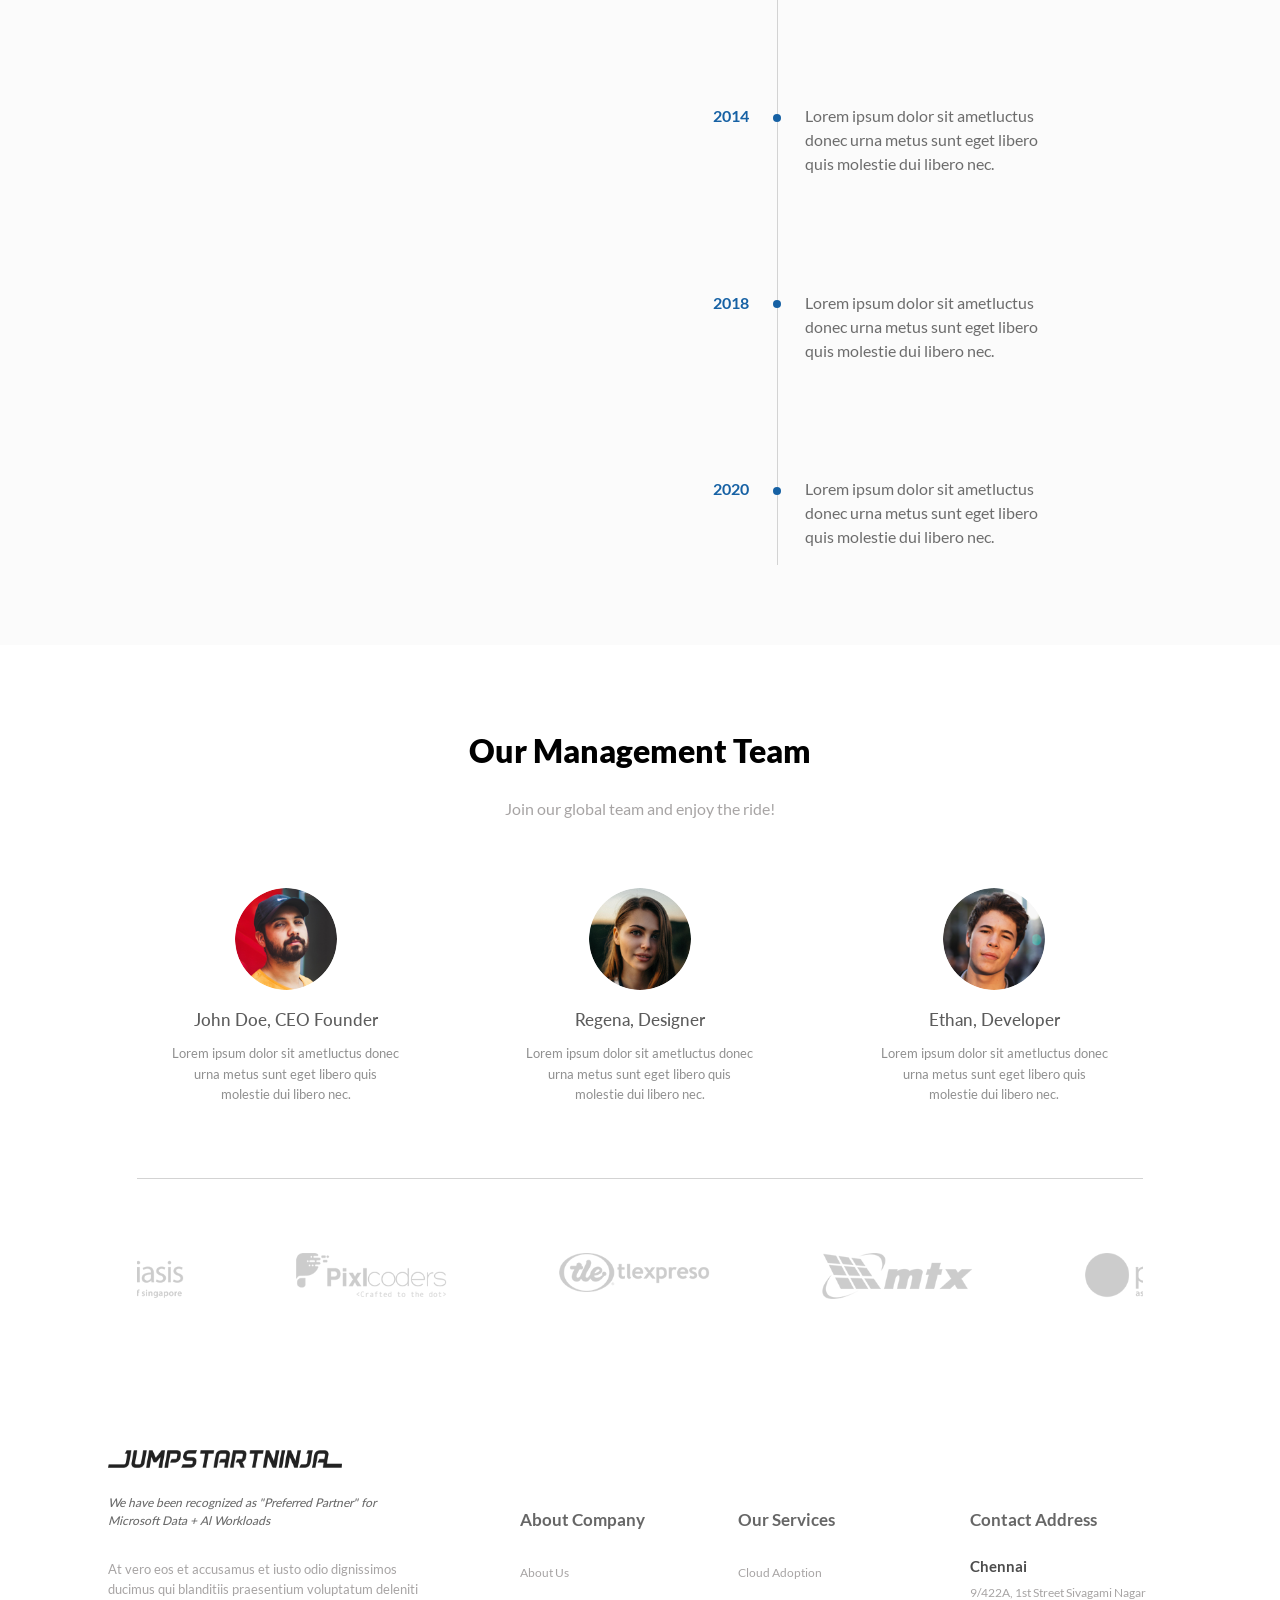
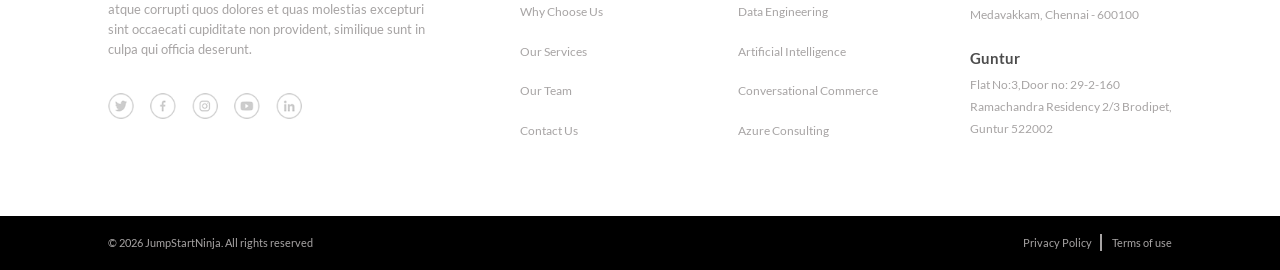
==== commit 12d3173b: "added func" ====
--- a/about.html
+++ b/about.html
@@ -6,6 +6,7 @@
     <title>JSN | About</title>
     <link rel="stylesheet" href="./assets/css/style.css">
     <link rel="stylesheet" href="./assets/vendor/bootstrap/css/bootstrap.min.css">
+    <link rel="icon" href="./assets/images/global/favicon.png" type="image/x-icon">
 </head>
 <body>
   <header class="home-header about-header">
--- a/assets/css/style.css
+++ b/assets/css/style.css
@@ -2546,6 +2546,19 @@
   border-top-left-radius: 20px;
   background-color: #f7f7f9;
   transition: 1s ease-in background-color;
+  position: relative;
+}
+.product-wrapper .screenshot .slider-outer-wrapper .slider-inner-wrapper .slider-outer-container .slider-inner-container .slider.active .img-wrapper::after {
+  content: "";
+  position: absolute;
+  bottom: -20px;
+  left: 50%;
+  transform: translateX(-50%);
+  width: 100%;
+  height: 20px;
+  background: #e4e4e4;
+  box-shadow: 0px 0px 8px 1px rgba(0, 0, 0, 0.06);
+  clip-path: polygon(3% 0, 97% 0, 100% 20%, 0 21%);
 }
 .product-wrapper .screenshot .slider-outer-wrapper .slider-inner-wrapper .slider-outer-container .slider-inner-container .slider.active .img-wrapper img {
   border: 1px solid rgba(0, 0, 0, 0.2);
@@ -2554,12 +2567,13 @@
 .product-wrapper .screenshot .slider-outer-wrapper .slider-inner-wrapper .slider-outer-container .slider-inner-container .slider.active::after {
   content: "";
   position: absolute;
+  bottom: 5px;
   left: 50%;
   transform: translateX(-50%);
-  width: 140%;
-  height: 20px;
+  width: 105%;
+  height: 5px;
   z-index: 4;
-  background: radial-gradient(ellipse at center, rgba(0, 0, 0, 0.3), rgba(0, 0, 0, 0) 70%);
+  background: linear-gradient(to bottom, rgba(0, 0, 0, 0.3), rgba(0, 0, 0, 0));
   filter: blur(4px);
 }
 .product-wrapper .screenshot .slider-outer-wrapper .slider-inner-wrapper .slider-outer-container .slider-inner-container.mobile .slider {
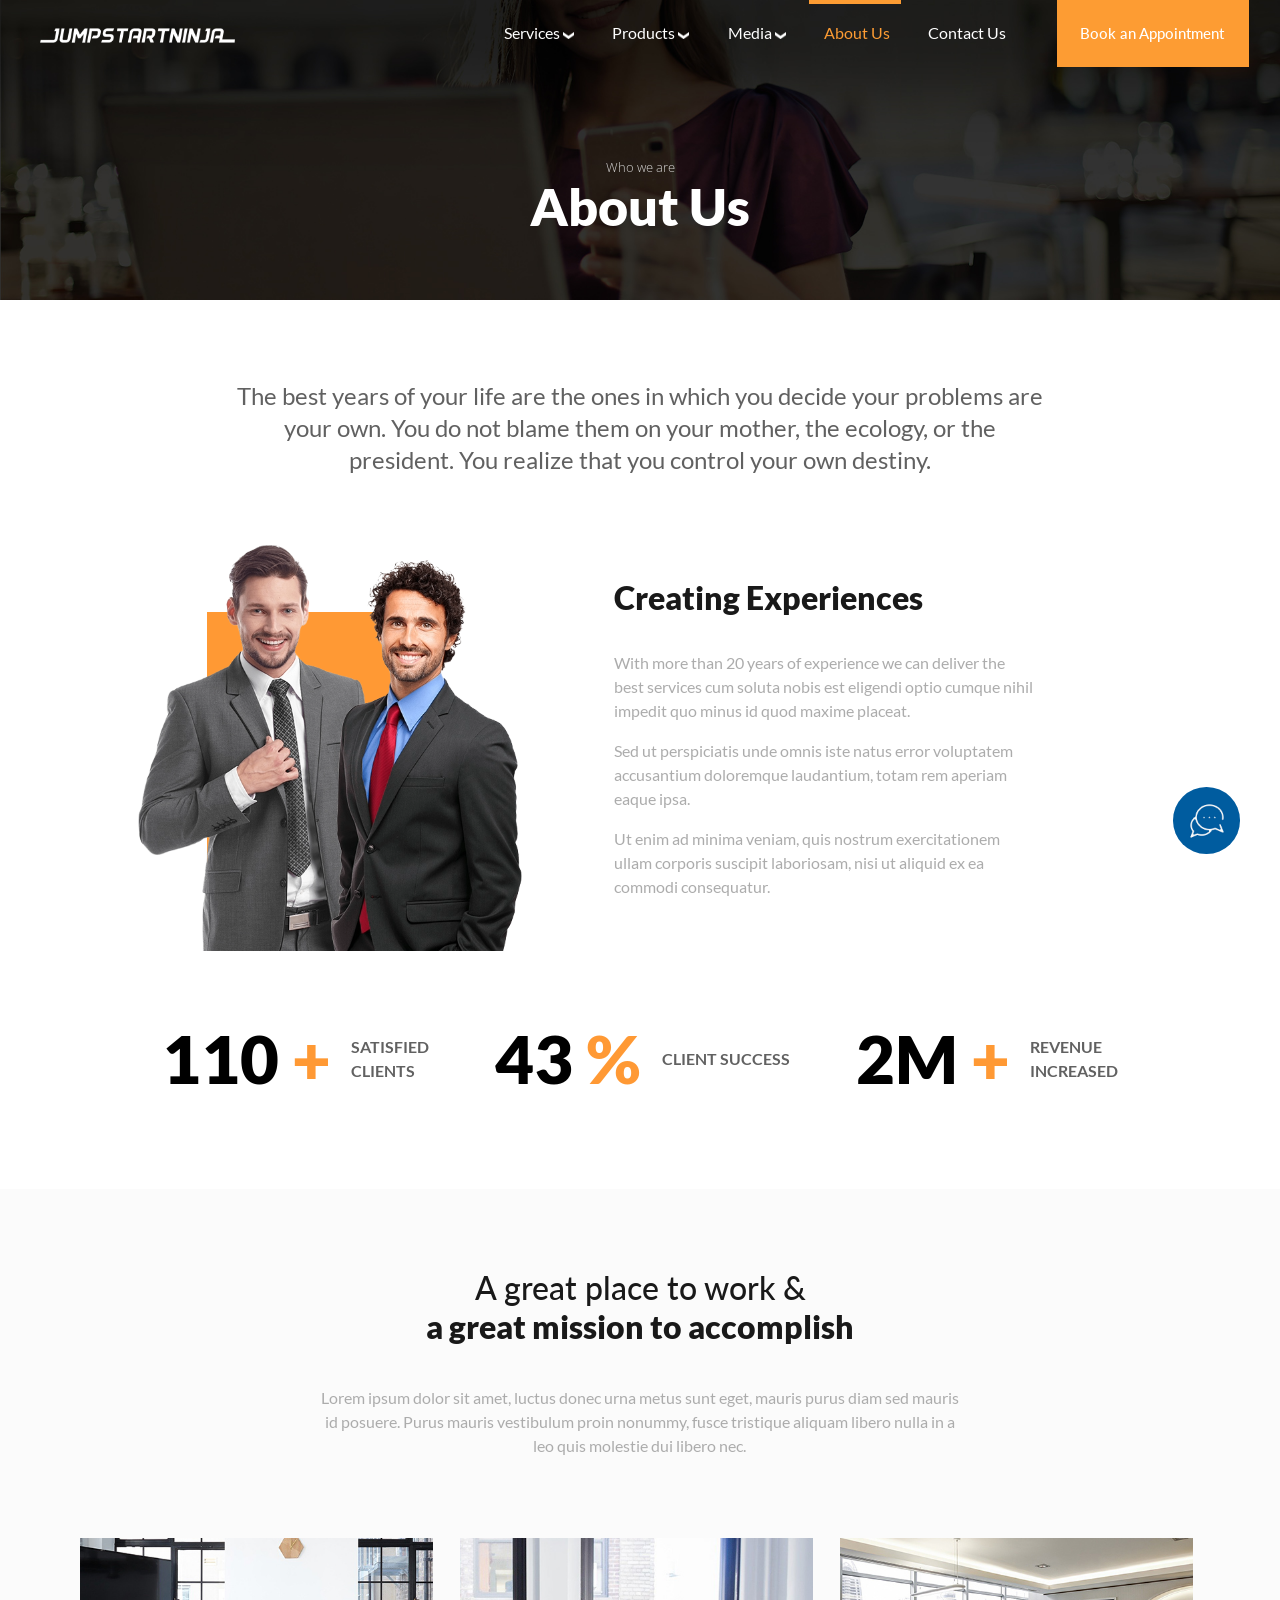
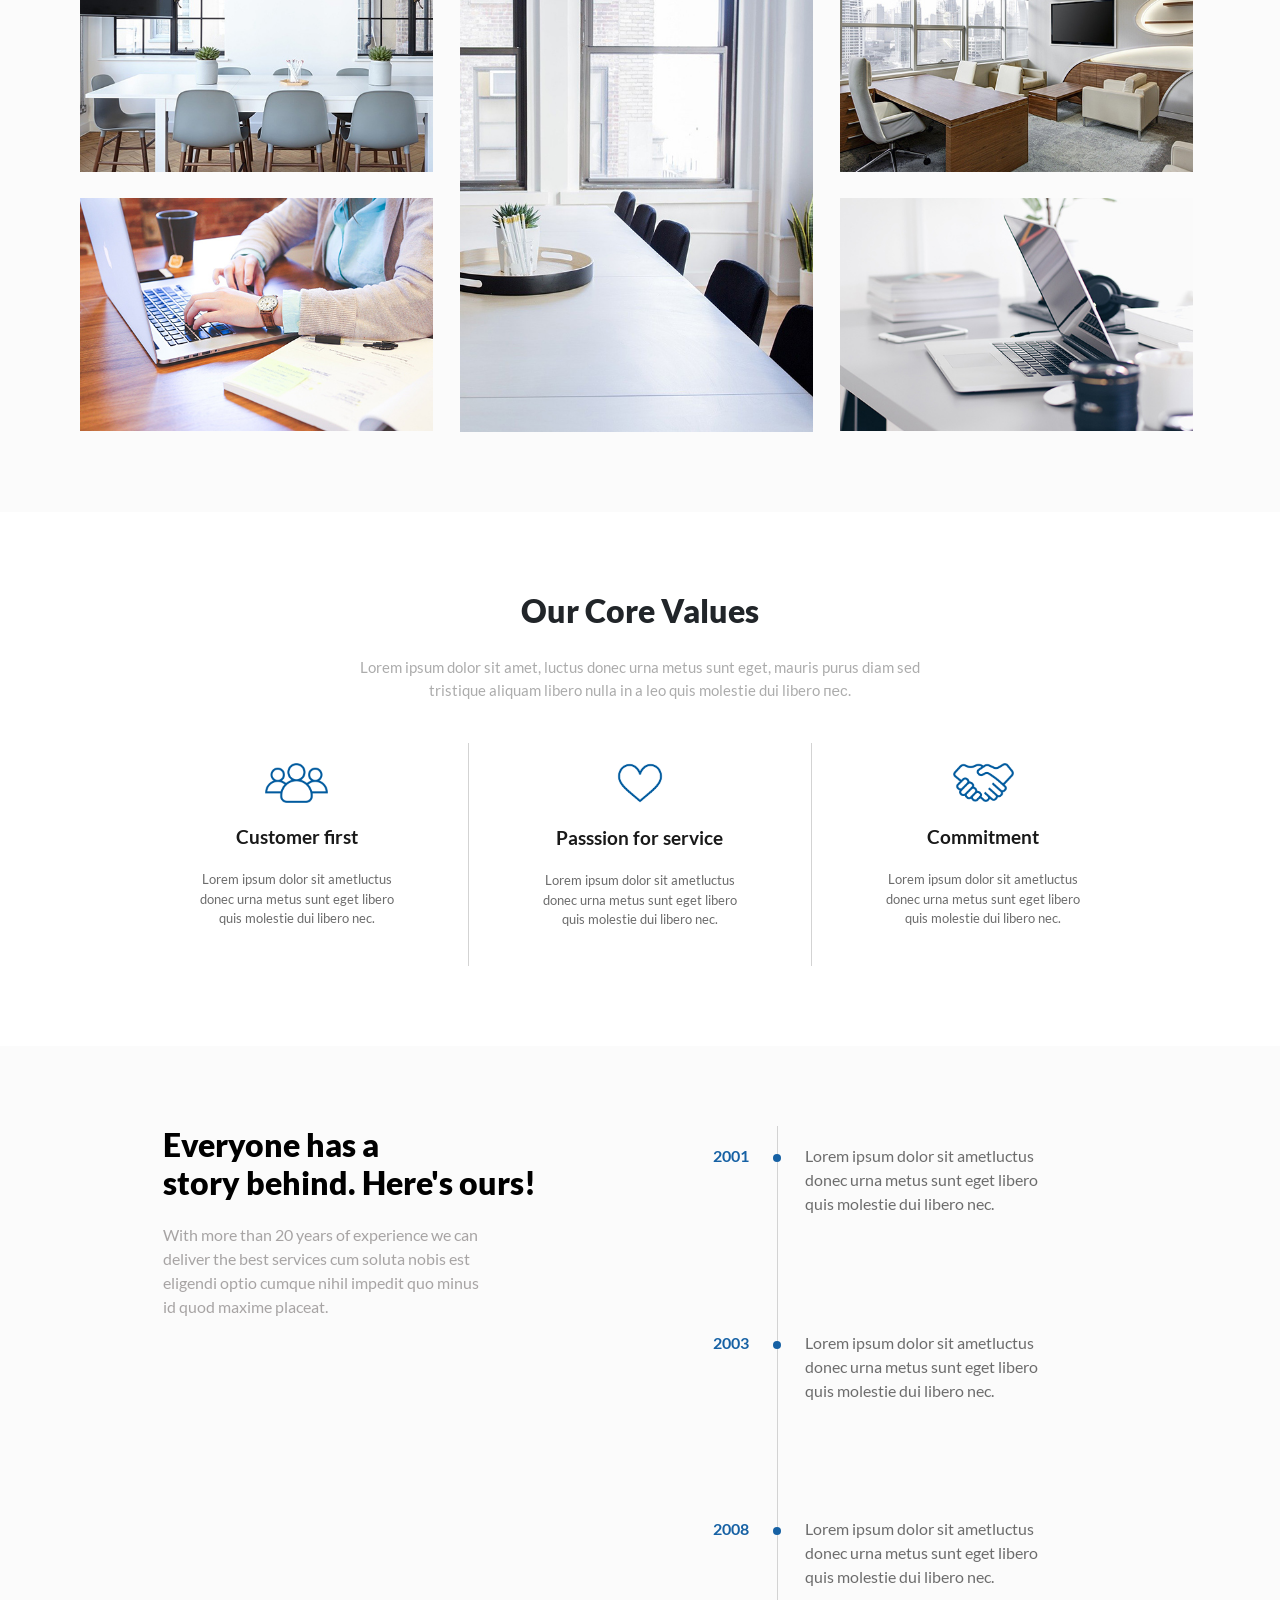
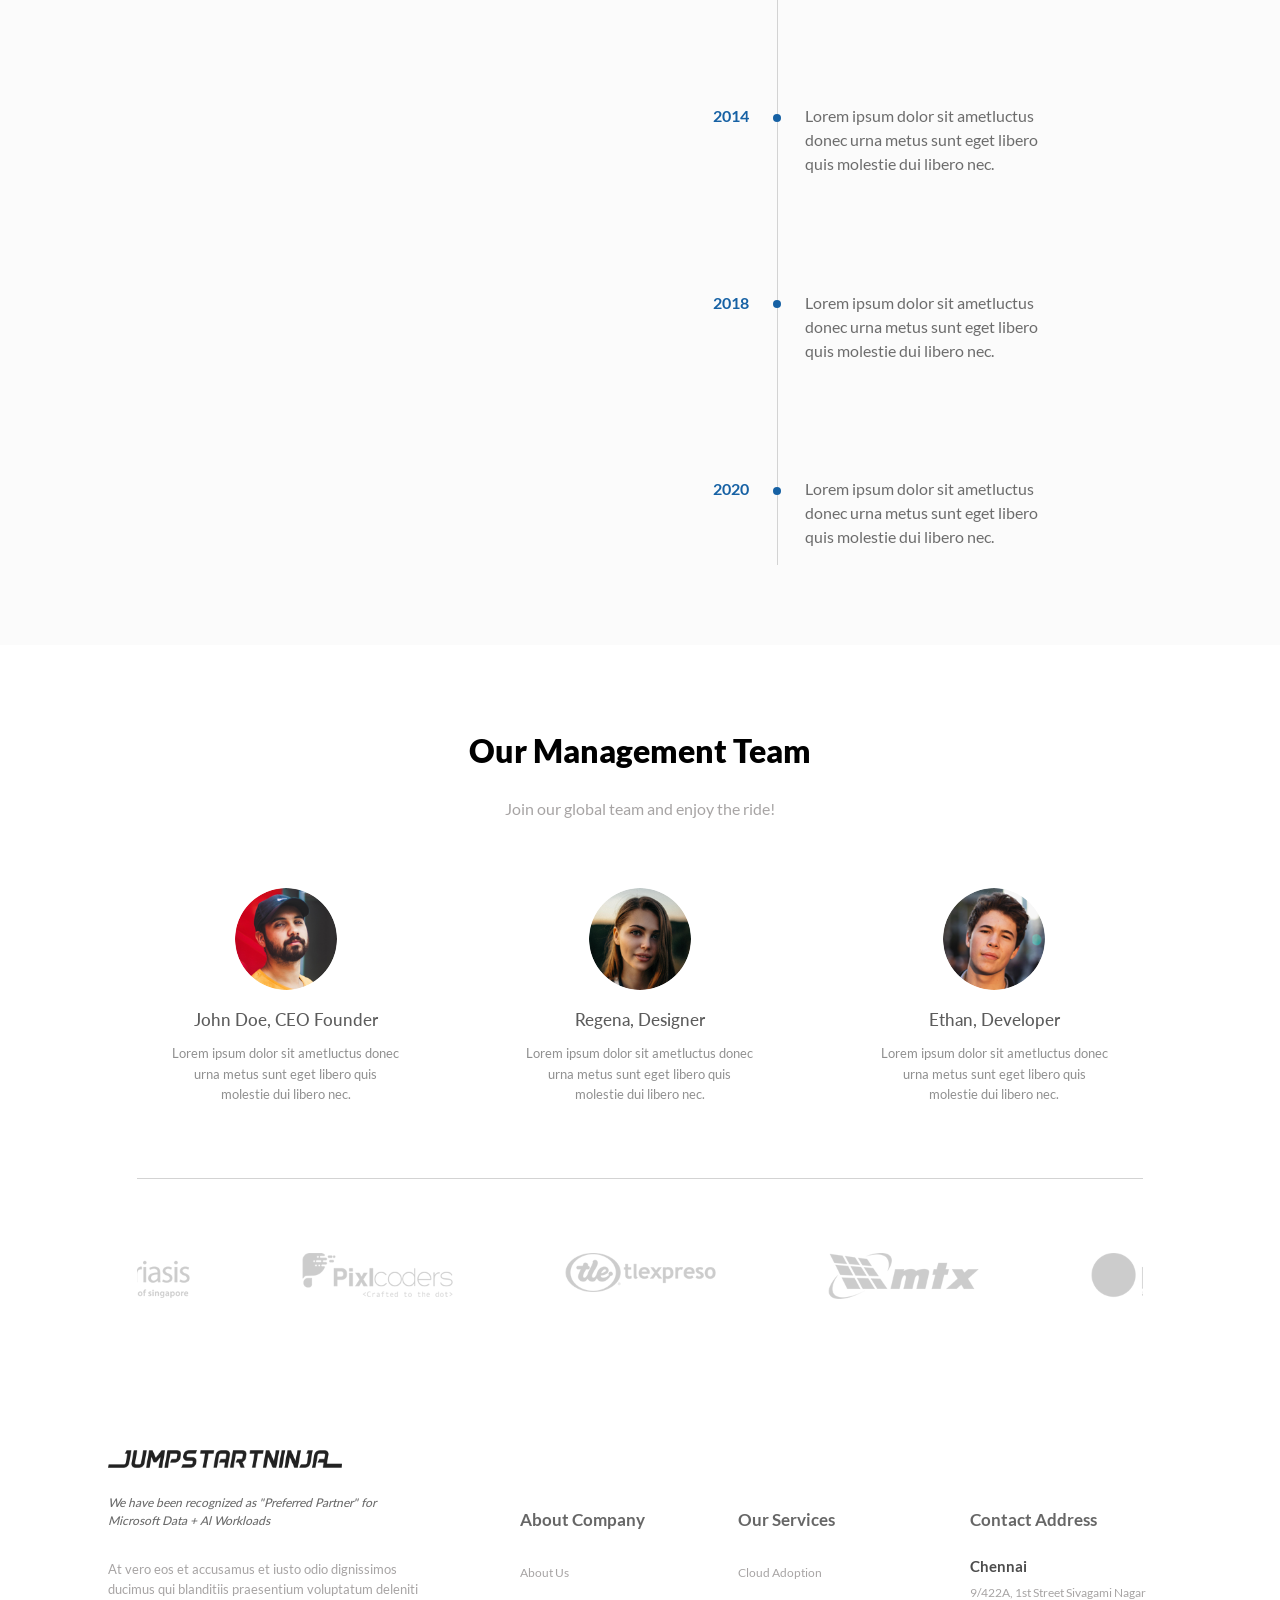
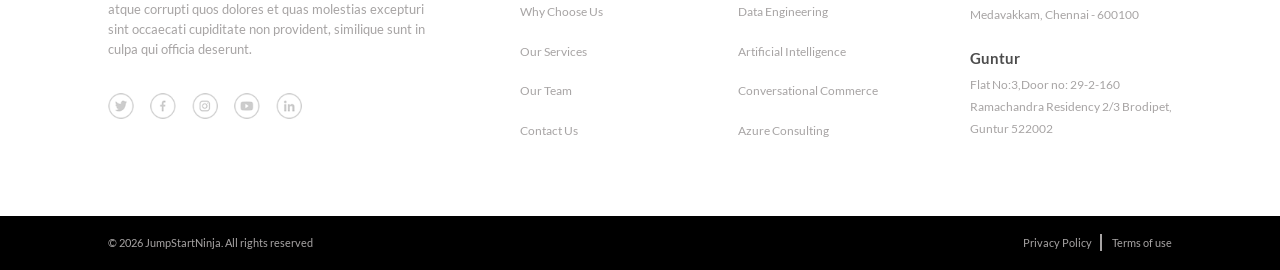
==== commit 91148cbc: "added counter animations" ====
--- a/about.html
+++ b/about.html
@@ -68,15 +68,15 @@
       </div>
       <div class="count-wrapper">
         <div class="count-container">
-            <p class="count">250 <span>+</span></p> 
+            <p class="count" data-count=250 data-symbol="+">250 <span>+</span></p> 
             <p class="desc">satisfied <br>clients</p>
         </div>
          <div class="count-container">
-            <p class="count">98 <span>%</span></p> 
+            <p class="count" data-count=98 data-symbol="%">98 <span>%</span></p> 
             <p class="desc">client success</p>
         </div>
          <div class="count-container">
-            <p class="count">5M <span>+</span></p> 
+            <p class="count" data-count=5  data-var="M" data-symbol="+" >5M <span>+</span></p> 
             <p class="desc">revenue <br>increased</p>
         </div>
       </div>
@@ -318,5 +318,6 @@
   </footer>
   <script src="./assets/js/global.js"></script>
   <script src="./assets/js/blogs.js"></script>
+  <script src="./assets/js/about.js"></script>
 </body>
 </html>
--- a/assets/css/style.css
+++ b/assets/css/style.css
@@ -10,7 +10,6 @@
 
 body.not-active {
   overflow-y: hidden;
-  padding-right: var(--scrollbar-width);
 }
 
 a {
@@ -820,7 +819,7 @@
   }
 }
 .people-say {
-  padding: clamp(25px, 6.3%, 6.3%) clamp(20px, 10.4%, 10.4%) clamp(25px, 7.4%, 7.4%);
+  padding: clamp(35px, 6.3%, 6.3%) clamp(20px, 10.4%, 10.4%) clamp(35px, 7.4%, 7.4%);
 }
 .people-say h2 {
   font-family: "Lato", sans-serif !important;
@@ -1013,10 +1012,13 @@
 }
 @media screen and (max-width: 600px) {
   .people-say {
-    padding-inline: clamp(20px, 5%, 5%);
+    padding: clamp(35px, 6.3%, 6.3%) 20px clamp(35px, 7.4%, 7.4%);
   }
   .people-say .people-say-desc {
     width: 100%;
+  }
+  .people-say .client-wrapper .client-container {
+    gap: 25px;
   }
 }
 @media screen and (max-width: 480px) {
@@ -1503,9 +1505,6 @@
   .home-wrapper .help-you {
     padding: clamp(25px, 6.3%, 6.3%) clamp(20px, 6%, 6%) clamp(25px, 7.4%, 7.4%);
   }
-  .home-wrapper .people-say {
-    padding: clamp(25px, 6.3%, 6.3%) 20px clamp(25px, 7.4%, 7.4%);
-  }
 }
 @media screen and (max-width: 480px) {
   .home-wrapper .hero-section .banner-img {
@@ -2528,6 +2527,7 @@
   padding-bottom: 20px;
   flex: 0 0 auto;
   margin: 0 clamp(15px, 1.57vw, 1.57vw);
+  padding-top: 3px;
 }
 .product-wrapper .screenshot .slider-outer-wrapper .slider-inner-wrapper .slider-outer-container .slider-inner-container .slider .img-wrapper {
   padding: clamp(16px, 1.304vw, 1.304vw);
@@ -2538,7 +2538,6 @@
 }
 .product-wrapper .screenshot .slider-outer-wrapper .slider-inner-wrapper .slider-outer-container .slider-inner-container .slider.active {
   position: relative;
-  transform: scale(1);
   z-index: 2;
 }
 .product-wrapper .screenshot .slider-outer-wrapper .slider-inner-wrapper .slider-outer-container .slider-inner-container .slider.active .img-wrapper {
@@ -2551,12 +2550,14 @@
 .product-wrapper .screenshot .slider-outer-wrapper .slider-inner-wrapper .slider-outer-container .slider-inner-container .slider.active .img-wrapper::after {
   content: "";
   position: absolute;
-  bottom: -20px;
+  bottom: -25px;
   left: 50%;
   transform: translateX(-50%);
-  width: 100%;
+  width: 115%;
   height: 20px;
-  background: #e4e4e4;
+  background: rgba(255, 255, 255, 0.6);
+  border-left: 1px solid rgba(255, 255, 255, 0.6);
+  border-right: 1px solid rgba(255, 255, 255, 0.6);
   box-shadow: 0px 0px 8px 1px rgba(0, 0, 0, 0.06);
   clip-path: polygon(3% 0, 97% 0, 100% 20%, 0 21%);
 }
@@ -2570,21 +2571,214 @@
   bottom: 5px;
   left: 50%;
   transform: translateX(-50%);
-  width: 105%;
+  width: 120%;
   height: 5px;
   z-index: 4;
   background: linear-gradient(to bottom, rgba(0, 0, 0, 0.3), rgba(0, 0, 0, 0));
   filter: blur(4px);
 }
 .product-wrapper .screenshot .slider-outer-wrapper .slider-inner-wrapper .slider-outer-container .slider-inner-container.mobile .slider {
-  width: 24%;
+  width: 18%;
   margin: 0 clamp(15px, 2.2vw, 2.2vw);
 }
 .product-wrapper .screenshot .slider-outer-wrapper .slider-inner-wrapper .slider-outer-container .slider-inner-container.mobile .slider .img-wrapper {
   width: 100%;
+  padding-inline: 15px;
 }
 .product-wrapper .screenshot .slider-outer-wrapper .slider-inner-wrapper .slider-outer-container .slider-inner-container.mobile .slider .img-wrapper img {
   width: 100%;
+}
+.product-wrapper .screenshot .slider-outer-wrapper .slider-inner-wrapper .slider-outer-container .slider-inner-container.mobile .slider.active .img-wrapper {
+  -webkit-box-shadow: 0px 0px 15px -1px rgba(137, 146, 166, 0.63);
+  box-shadow: 0px 0px 15px -1px rgba(137, 146, 166, 0.63);
+  border-radius: 40px;
+}
+.product-wrapper .screenshot .slider-outer-wrapper .slider-inner-wrapper .slider-outer-container .slider-inner-container.mobile .slider.active .img-wrapper .overlay {
+  position: absolute;
+  inset: 0;
+  border-radius: 40px;
+  border: 5px solid #111;
+}
+.product-wrapper .screenshot .slider-outer-wrapper .slider-inner-wrapper .slider-outer-container .slider-inner-container.mobile .slider.active .img-wrapper .overlay::before {
+  content: "";
+  position: absolute;
+  top: 4px;
+  left: 60%;
+  transform: translateX(-50%);
+  width: 5px;
+  height: 5px;
+  background: #dbdbdb;
+  border-radius: 50%;
+  z-index: 4;
+  box-shadow: 0 0 4px rgba(0, 0, 0, 0.6);
+}
+.product-wrapper .screenshot .slider-outer-wrapper .slider-inner-wrapper .slider-outer-container .slider-inner-container.mobile .slider.active .img-wrapper .outer-frame {
+  position: absolute;
+  inset: -4px;
+  border: 0.4px solid #c0c4c9;
+  border-radius: 40px;
+}
+.product-wrapper .screenshot .slider-outer-wrapper .slider-inner-wrapper .slider-outer-container .slider-inner-container.mobile .slider.active .img-wrapper::after {
+  display: none;
+}
+.product-wrapper .screenshot .slider-outer-wrapper .slider-inner-wrapper .slider-outer-container .slider-inner-container.mobile .slider.active::before {
+  content: "";
+  position: absolute;
+  top: 10px;
+  left: 50%;
+  transform: translateX(-50%);
+  width: 25%;
+  height: 10px;
+  background-color: #111;
+  border-radius: 20px;
+  z-index: 3;
+}
+.product-wrapper .screenshot .slider-outer-wrapper .slider-inner-wrapper .slider-outer-container .slider-inner-container.mobile .slider.active .home-indicator {
+  position: absolute;
+  bottom: 32px;
+  background-color: #111;
+  width: 25%;
+  left: 50%;
+  transform: translateX(-50%);
+  display: inline-block;
+  height: 4px;
+  border-radius: 3px;
+}
+.product-wrapper .screenshot .slider-outer-wrapper .slider-inner-wrapper .slider-outer-container .slider-inner-container.mobile .slider.active::after {
+  content: "";
+  display: none;
+}
+.product-wrapper .screenshot .slider-outer-wrapper .slider-inner-wrapper .slider-outer-container .slider-inner-container.mobile .slider.active .power-btn {
+  position: absolute;
+  top: 15%;
+  background-color: rgba(0, 0, 0, 0.1);
+  border: 1px solid #7a889f;
+  width: 4px;
+  height: 20px;
+  left: -6px;
+  /* transform: translateX(-50%); */
+  display: inline-block;
+  border-radius: 3px;
+}
+.product-wrapper .screenshot .slider-outer-wrapper .slider-inner-wrapper .slider-outer-container .slider-inner-container.mobile .slider.active .power-btn::before {
+  content: "";
+  position: absolute;
+  top: 0;
+  width: 2px;
+  height: 2px;
+  border-radius: 50%;
+  background-color: #032f46;
+  z-index: 5;
+}
+.product-wrapper .screenshot .slider-outer-wrapper .slider-inner-wrapper .slider-outer-container .slider-inner-container.mobile .slider.active .power-btn::after {
+  content: "";
+  position: absolute;
+  bottom: 0;
+  width: 2px;
+  height: 2px;
+  border-radius: 50%;
+  background-color: #032f46;
+  z-index: 5;
+}
+.product-wrapper .screenshot .slider-outer-wrapper .slider-inner-wrapper .slider-outer-container .slider-inner-container.mobile .slider.active .first-btn {
+  position: absolute;
+  top: calc(15% + 40px);
+  background-color: #7a889f;
+  width: 2px;
+  height: 35px;
+  left: -6px;
+  /* transform: translateX(-50%); */
+  display: inline-block;
+  border-radius: 3px;
+  box-shadow: -2px 0 3px #dbdfe4;
+}
+.product-wrapper .screenshot .slider-outer-wrapper .slider-inner-wrapper .slider-outer-container .slider-inner-container.mobile .slider.active .first-btn:before {
+  content: "";
+  position: absolute;
+  width: 0.6px;
+  height: 2px;
+  right: 0px;
+  left: 1px;
+  border-radius: 50%;
+  background-color: #032f46;
+  z-index: 5;
+}
+.product-wrapper .screenshot .slider-outer-wrapper .slider-inner-wrapper .slider-outer-container .slider-inner-container.mobile .slider.active .first-btn::after {
+  content: "";
+  position: absolute;
+  bottom: 0;
+  width: 0.6px;
+  height: 2px;
+  border-radius: 50%;
+  background-color: #032f46;
+  z-index: 5;
+}
+.product-wrapper .screenshot .slider-outer-wrapper .slider-inner-wrapper .slider-outer-container .slider-inner-container.mobile .slider.active .second-btn {
+  position: absolute;
+  top: calc(20% + 75px);
+  background-color: #6a7990;
+  width: 2px;
+  height: 35px;
+  left: -6px;
+  /* transform: translateX(-50%); */
+  display: inline-block;
+  border-radius: 3px;
+  box-shadow: -2px 0 3px #dbdfe4;
+}
+.product-wrapper .screenshot .slider-outer-wrapper .slider-inner-wrapper .slider-outer-container .slider-inner-container.mobile .slider.active .second-btn:before {
+  content: "";
+  position: absolute;
+  width: 0.6px;
+  height: 2px;
+  right: 0px;
+  left: 1px;
+  border-radius: 50%;
+  background-color: #032f46;
+  z-index: 5;
+}
+.product-wrapper .screenshot .slider-outer-wrapper .slider-inner-wrapper .slider-outer-container .slider-inner-container.mobile .slider.active .second-btn::after {
+  content: "";
+  position: absolute;
+  bottom: 0;
+  width: 0.6px;
+  height: 2px;
+  border-radius: 50%;
+  background-color: #032f46;
+  z-index: 5;
+}
+.product-wrapper .screenshot .slider-outer-wrapper .slider-inner-wrapper .slider-outer-container .slider-inner-container.mobile .slider.active .right-btn {
+  position: absolute;
+  right: -4px;
+  top: calc(20% + 75px);
+  background-color: #6a7990;
+  top: 28%;
+  width: 3px;
+  height: 60px;
+  /* transform: translateX(-50%); */
+  display: inline-block;
+  border-radius: 3px;
+  box-shadow: 3px 0 2px #dbdfe4;
+}
+.product-wrapper .screenshot .slider-outer-wrapper .slider-inner-wrapper .slider-outer-container .slider-inner-container.mobile .slider.active .right-btn:before {
+  content: "";
+  position: absolute;
+  width: 0.6px;
+  height: 2px;
+  right: 0px;
+  left: 1px;
+  border-radius: 50%;
+  background-color: #032f46;
+  z-index: 5;
+}
+.product-wrapper .screenshot .slider-outer-wrapper .slider-inner-wrapper .slider-outer-container .slider-inner-container.mobile .slider.active .right-btn::after {
+  content: "";
+  position: absolute;
+  bottom: 0;
+  width: 0.6px;
+  height: 2px;
+  border-radius: 50%;
+  background-color: #032f46;
+  z-index: 5;
 }
 .product-wrapper .screenshot .slider-outer-wrapper .slider-inner-wrapper .slider-indicator-container {
   position: absolute;
@@ -2764,6 +2958,135 @@
   padding-top: 10px;
 }
 
+@media screen and (max-width: 1600px) {
+  .product-wrapper .screenshot .slider-outer-wrapper .slider-inner-wrapper .slider-outer-container .slider-inner-container.mobile .slider.active .home-indicator {
+    position: absolute;
+    bottom: 30px;
+  }
+}
+@media screen and (max-width: 1400px) {
+  .product-wrapper .screenshot .slider-outer-wrapper .slider-inner-wrapper .slider-outer-container .slider-inner-container.mobile .slider {
+    padding-top: 4px;
+    width: 17%;
+  }
+  .product-wrapper .screenshot .slider-outer-wrapper .slider-inner-wrapper .slider-outer-container .slider-inner-container.mobile .slider.active {
+    width: 17%;
+  }
+  .product-wrapper .screenshot .slider-outer-wrapper .slider-inner-wrapper .slider-outer-container .slider-inner-container.mobile .slider.active .img-wrapper {
+    -webkit-box-shadow: 0px 0px 15px -1px rgba(137, 146, 166, 0.63);
+    box-shadow: 0px 0px 15px -1px rgba(137, 146, 166, 0.63);
+    border-radius: 30px;
+  }
+  .product-wrapper .screenshot .slider-outer-wrapper .slider-inner-wrapper .slider-outer-container .slider-inner-container.mobile .slider.active .img-wrapper .overlay {
+    position: absolute;
+    inset: 0;
+    border: 5px solid #111;
+    border-radius: 30px;
+  }
+  .product-wrapper .screenshot .slider-outer-wrapper .slider-inner-wrapper .slider-outer-container .slider-inner-container.mobile .slider.active .img-wrapper .overlay::before {
+    width: 4px;
+    height: 4px;
+    top: 4.5px;
+  }
+  .product-wrapper .screenshot .slider-outer-wrapper .slider-inner-wrapper .slider-outer-container .slider-inner-container.mobile .slider.active .img-wrapper .outer-frame {
+    position: absolute;
+    inset: -3px;
+    border: 0.4px solid #c0c4c9;
+    border-radius: 30px;
+  }
+  .product-wrapper .screenshot .slider-outer-wrapper .slider-inner-wrapper .slider-outer-container .slider-inner-container.mobile .slider.active::before {
+    content: "";
+    width: 25%;
+    height: 9px;
+  }
+  .product-wrapper .screenshot .slider-outer-wrapper .slider-inner-wrapper .slider-outer-container .slider-inner-container.mobile .slider.active .home-indicator {
+    position: absolute;
+    bottom: 29px;
+    background-color: #111;
+    width: 25%;
+    left: 50%;
+    transform: translateX(-50%);
+    display: inline-block;
+    height: 4px;
+    border-radius: 3px;
+  }
+  .product-wrapper .screenshot .slider-outer-wrapper .slider-inner-wrapper .slider-outer-container .slider-inner-container.mobile .slider.active .power-btn {
+    top: 15%;
+    background-color: rgba(0, 0, 0, 0.1);
+    border: 1px solid #7a889f;
+    border-right-color: #c0c4c9;
+    width: 4px;
+    height: 15px;
+    left: -6px;
+    border-radius: 3px;
+  }
+  .product-wrapper .screenshot .slider-outer-wrapper .slider-inner-wrapper .slider-outer-container .slider-inner-container.mobile .slider.active .power-btn::before {
+    width: 2px;
+    height: 2px;
+    background-color: #032f46;
+  }
+  .product-wrapper .screenshot .slider-outer-wrapper .slider-inner-wrapper .slider-outer-container .slider-inner-container.mobile .slider.active .power-btn::after {
+    content: "";
+    width: 2px;
+    height: 2px;
+  }
+  .product-wrapper .screenshot .slider-outer-wrapper .slider-inner-wrapper .slider-outer-container .slider-inner-container.mobile .slider.active .first-btn {
+    top: calc(15% + 28px);
+    width: 2px;
+    height: 30px;
+    left: -6px;
+    border-radius: 3px;
+    box-shadow: -2px 0 3px #dbdfe4;
+  }
+  .product-wrapper .screenshot .slider-outer-wrapper .slider-inner-wrapper .slider-outer-container .slider-inner-container.mobile .slider.active .first-btn:before {
+    content: "";
+    width: 0.6px;
+    height: 2px;
+    right: 0px;
+    left: 1px;
+  }
+  .product-wrapper .screenshot .slider-outer-wrapper .slider-inner-wrapper .slider-outer-container .slider-inner-container.mobile .slider.active .first-btn::after {
+    width: 0.6px;
+    height: 2px;
+  }
+  .product-wrapper .screenshot .slider-outer-wrapper .slider-inner-wrapper .slider-outer-container .slider-inner-container.mobile .slider.active .second-btn {
+    top: calc(20% + 62px);
+    width: 2px;
+    height: 30px;
+    left: -6px;
+    border-radius: 3px;
+    box-shadow: -2px 0 3px #dbdfe4;
+  }
+  .product-wrapper .screenshot .slider-outer-wrapper .slider-inner-wrapper .slider-outer-container .slider-inner-container.mobile .slider.active .second-btn:before {
+    content: "";
+    width: 0.6px;
+    height: 2px;
+    right: 0px;
+    left: 1px;
+  }
+  .product-wrapper .screenshot .slider-outer-wrapper .slider-inner-wrapper .slider-outer-container .slider-inner-container.mobile .slider.active .second-btn::after {
+    width: 0.6px;
+    height: 2px;
+  }
+  .product-wrapper .screenshot .slider-outer-wrapper .slider-inner-wrapper .slider-outer-container .slider-inner-container.mobile .slider.active .right-btn {
+    right: -5px;
+    top: 25%;
+    width: 2px;
+    height: 60px;
+    border-radius: 3px;
+    box-shadow: 3px 0 2px #dbdfe4;
+  }
+  .product-wrapper .screenshot .slider-outer-wrapper .slider-inner-wrapper .slider-outer-container .slider-inner-container.mobile .slider.active .right-btn:before {
+    width: 0.6px;
+    height: 2px;
+    right: 0px;
+    left: 1px;
+  }
+  .product-wrapper .screenshot .slider-outer-wrapper .slider-inner-wrapper .slider-outer-container .slider-inner-container.mobile .slider.active .right-btn::after {
+    width: 0.6px;
+    height: 2px;
+  }
+}
 @media screen and (max-width: 1280px) {
   .product-wrapper .feature .card-wrapper .card .text {
     width: 89%;
@@ -2844,14 +3167,41 @@
     height: 220px;
   }
   .product-wrapper .screenshot .slider-outer-wrapper .slider-inner-wrapper .slider-outer-container .slider-inner-container.mobile .slider {
-    width: 30%;
+    width: 20%;
   }
   .product-wrapper .screenshot .slider-outer-wrapper .slider-inner-wrapper .slider-outer-container .slider-inner-container.mobile .slider .img-wrapper {
     width: 100%;
+    border-radius: 20px;
   }
   .product-wrapper .screenshot .slider-outer-wrapper .slider-inner-wrapper .slider-outer-container .slider-inner-container.mobile .slider .img-wrapper img {
     width: 100%;
     height: 220px;
+    border-radius: 20px;
+  }
+  .product-wrapper .screenshot .slider-outer-wrapper .slider-inner-wrapper .slider-outer-container .slider-inner-container.mobile .slider.active {
+    width: 20%;
+  }
+  .product-wrapper .screenshot .slider-outer-wrapper .slider-inner-wrapper .slider-outer-container .slider-inner-container.mobile .slider.active .img-wrapper .overlay {
+    border-radius: 20px;
+  }
+  .product-wrapper .screenshot .slider-outer-wrapper .slider-inner-wrapper .slider-outer-container .slider-inner-container.mobile .slider.active .img-wrapper .outer-frame {
+    border-radius: 20px;
+  }
+  .product-wrapper .screenshot .slider-outer-wrapper .slider-inner-wrapper .slider-outer-container .slider-inner-container.mobile .slider.active .first-btn {
+    top: calc(15% + 28px);
+    width: 2px;
+    height: 30px;
+    left: -5px;
+    border-radius: 3px;
+    box-shadow: -2px 0 3px #dbdfe4;
+  }
+  .product-wrapper .screenshot .slider-outer-wrapper .slider-inner-wrapper .slider-outer-container .slider-inner-container.mobile .slider.active .second-btn {
+    top: calc(20% + 62px);
+    width: 2px;
+    height: 30px;
+    left: -5px;
+    border-radius: 3px;
+    box-shadow: -2px 0 3px #dbdfe4;
   }
   .product-wrapper .screenshot .slider-outer-wrapper .try-btn-container .try-btn img {
     width: 8px;
@@ -2966,6 +3316,12 @@
     width: 100%;
     height: 100%;
   }
+  .product-wrapper .screenshot .slider-outer-wrapper .slider-inner-wrapper .slider-outer-container .slider-inner-container .slider.active .img-wrapper::after {
+    width: 100%;
+  }
+  .product-wrapper .screenshot .slider-outer-wrapper .slider-inner-wrapper .slider-outer-container .slider-inner-container .slider.active::after {
+    width: 100%;
+  }
   .product-wrapper .screenshot .slider-outer-wrapper .slider-inner-wrapper .slider-outer-container .slider-inner-container.mobile .slider {
     width: 50%;
     height: 100%;
@@ -3003,6 +3359,27 @@
     width: 100%;
     height: 100%;
   }
+  .product-wrapper .screenshot .slider-outer-wrapper .slider-inner-wrapper .slider-outer-container .slider-inner-container.mobile .slider.active .img-wrapper .overlay {
+    position: absolute;
+    inset: 0;
+    border-radius: 20px;
+    border-radius: 20px;
+    border: 5px solid #111;
+  }
+  .product-wrapper .screenshot .slider-outer-wrapper .slider-inner-wrapper .slider-outer-container .slider-inner-container.mobile .slider.active .img-wrapper .overlay::before {
+    content: "";
+    position: absolute;
+    top: 4px;
+    width: 4px;
+    height: 4px;
+    background: #dbdbdb;
+    border-radius: 50%;
+    z-index: 4;
+    box-shadow: 0 0 4px rgba(0, 0, 0, 0.6);
+  }
+  .product-wrapper .screenshot .slider-outer-wrapper .slider-inner-wrapper .slider-outer-container .slider-inner-container.mobile .slider.active .home-indicator {
+    bottom: 29px;
+  }
   .product-wrapper .people-say.product .testimonial-slider-wrapper .testimonial-slider-container {
     padding: 1px 0.5px;
   }
@@ -3057,6 +3434,34 @@
   .product-wrapper .screenshot .slider-outer-wrapper .slider-inner-wrapper .slider-outer-container {
     width: 100%;
   }
+  .product-wrapper .screenshot .slider-outer-wrapper .slider-inner-wrapper .slider-outer-container .slider-inner-container.mobile .slider {
+    padding-inline: 10px;
+  }
+  .product-wrapper .screenshot .slider-outer-wrapper .slider-inner-wrapper .slider-outer-container .slider-inner-container.mobile .slider.active .power-btn {
+    position: absolute;
+    top: 18%;
+    background-color: rgba(0, 0, 0, 0.1);
+    border: 1px solid #7a889f;
+    width: 3px;
+    height: 20px;
+    left: 5px;
+  }
+  .product-wrapper .screenshot .slider-outer-wrapper .slider-inner-wrapper .slider-outer-container .slider-inner-container.mobile .slider.active .first-btn {
+    top: calc(18% + 33px);
+    height: 28px;
+    left: 5px;
+  }
+  .product-wrapper .screenshot .slider-outer-wrapper .slider-inner-wrapper .slider-outer-container .slider-inner-container.mobile .slider.active .second-btn {
+    top: calc(18% + 80px);
+    height: 28px;
+    left: 5px;
+  }
+  .product-wrapper .screenshot .slider-outer-wrapper .slider-inner-wrapper .slider-outer-container .slider-inner-container.mobile .slider.active .right-btn {
+    position: absolute;
+    right: 5px;
+    top: calc(20% + 35px);
+    height: 55px;
+  }
   .product-wrapper .question .header-wrapper p {
     width: 100%;
   }
@@ -3086,6 +3491,37 @@
   }
   .product-wrapper .screenshot .header-wrapper h2 {
     font-size: 23px;
+  }
+  .product-wrapper .screenshot .slider-outer-wrapper .try-btn-container .try-btn {
+    border-width: 1px;
+  }
+  .product-wrapper .screenshot .slider-outer-wrapper .slider-inner-wrapper .slider-outer-container .slider-inner-container.mobile .slider {
+    padding-inline: 10px;
+    width: 70%;
+  }
+  .product-wrapper .screenshot .slider-outer-wrapper .slider-inner-wrapper .slider-outer-container .slider-inner-container.mobile .slider.active {
+    width: 70%;
+  }
+  .product-wrapper .screenshot .slider-outer-wrapper .slider-inner-wrapper .slider-outer-container .slider-inner-container.mobile .slider.active .power-btn {
+    position: absolute;
+    top: 15%;
+    background-color: rgba(0, 0, 0, 0.1);
+    border: 1px solid #7a889f;
+    width: 3px;
+    height: 17px;
+    left: 5px;
+  }
+  .product-wrapper .screenshot .slider-outer-wrapper .slider-inner-wrapper .slider-outer-container .slider-inner-container.mobile .slider.active .first-btn {
+    top: calc(15% + 29px);
+    height: 24px;
+  }
+  .product-wrapper .screenshot .slider-outer-wrapper .slider-inner-wrapper .slider-outer-container .slider-inner-container.mobile .slider.active .second-btn {
+    top: calc(15% + 70px);
+    height: 24px;
+  }
+  .product-wrapper .screenshot .slider-outer-wrapper .slider-inner-wrapper .slider-outer-container .slider-inner-container.mobile .slider.active .right-btn {
+    top: calc(15% + 35px);
+    height: 45px;
   }
   .product-wrapper .question {
     padding-inline: 20px;
@@ -3131,14 +3567,14 @@
     position: relative;
   }
   .product-wrapper .screenshot .slider-outer-wrapper .slider-inner-wrapper .slider-outer-container {
-    width: 88.6%;
+    width: 100%;
   }
   .product-wrapper .screenshot .slider-outer-wrapper .slider-inner-wrapper .slider-outer-container .slider-inner-container .slider .img-wrapper {
     width: 100%;
     aspect-ratio: 16/12;
   }
   .product-wrapper .screenshot .slider-outer-wrapper .slider-inner-wrapper .slider-outer-container .slider-inner-container.mobile .slider {
-    width: 70%;
+    width: 100%;
     height: 100%;
     margin: 0;
   }
@@ -3165,7 +3601,7 @@
     height: 100%;
   }
   .product-wrapper .screenshot .slider-outer-wrapper .slider-inner-wrapper .slider-outer-container .slider-inner-container.mobile .slider.active {
-    width: 70%;
+    width: 100%;
   }
   .product-wrapper .screenshot .slider-outer-wrapper .slider-inner-wrapper .slider-outer-container .slider-inner-container.mobile .slider.active .img-wrapper {
     width: 100%;
@@ -3173,6 +3609,27 @@
   .product-wrapper .screenshot .slider-outer-wrapper .slider-inner-wrapper .slider-outer-container .slider-inner-container.mobile .slider.active .img-wrapper img {
     width: 100%;
     height: 100%;
+  }
+  .product-wrapper .screenshot .slider-outer-wrapper .slider-inner-wrapper .slider-outer-container .slider-inner-container.mobile .slider.active .img-wrapper .overlay {
+    border: 4px solid #111;
+  }
+  .product-wrapper .screenshot .slider-outer-wrapper .slider-inner-wrapper .slider-outer-container .slider-inner-container.mobile .slider.active .power-btn {
+    height: 15px;
+  }
+  .product-wrapper .screenshot .slider-outer-wrapper .slider-inner-wrapper .slider-outer-container .slider-inner-container.mobile .slider.active .first-btn {
+    top: calc(15% + 28px);
+    height: 22px;
+  }
+  .product-wrapper .screenshot .slider-outer-wrapper .slider-inner-wrapper .slider-outer-container .slider-inner-container.mobile .slider.active .second-btn {
+    top: calc(15% + 66px);
+    height: 22px;
+  }
+  .product-wrapper .screenshot .slider-outer-wrapper .slider-inner-wrapper .slider-outer-container .slider-inner-container.mobile .slider.active .right-btn {
+    top: calc(15% + 32px);
+    height: 40px;
+  }
+  .product-wrapper .screenshot .slider-outer-wrapper .slider-inner-wrapper .slider-outer-container .slider-inner-container.mobile .slider.active .home-indicator {
+    height: 3px;
   }
   .product-wrapper .question .header-wrapper h2 {
     font-size: 22px;
@@ -4192,6 +4649,7 @@
 @media screen and (max-width: 1400px) {
   .service-wrapper .solutions .card-wrapper .card::after {
     background: repeating-linear-gradient(to right, #244669, #244669 8px, transparent 8px, transparent 12px);
+    right: -35%;
   }
   .service-wrapper .newsletter .content-container .form-wrapper .submit-btn img {
     width: 8px;
@@ -4254,6 +4712,7 @@
   .service-wrapper .solutions .card-wrapper .card::after {
     width: 75px;
     background: repeating-linear-gradient(to right, #244669, #244669 6px, transparent 6px, transparent 9px);
+    right: -30%;
   }
   .service-wrapper .case-study .card-wrapper {
     padding-inline: 4%;
@@ -4778,6 +5237,7 @@
   font-weight: 500;
   visibility: hidden;
   margin-top: clamp(10px, 1.05vw, 1.05vw);
+  margin-bottom: 0;
 }
 .contact-wrapper .question .content-wrapper .right-wrapper .success-message.active {
   visibility: visible;
@@ -4900,6 +5360,9 @@
   }
 }
 @media screen and (max-width: 600px) {
+  .contact-wrapper .question {
+    padding-bottom: 25px;
+  }
   .contact-wrapper .question .header-wrapper .desc {
     width: 100%;
   }
@@ -4907,6 +5370,7 @@
 @media screen and (max-width: 480px) {
   .contact-wrapper .question {
     padding-inline: 20px;
+    padding-bottom: 15px;
   }
   .contact-wrapper .question .header-wrapper h2 {
     font-size: 23px;
@@ -4920,10 +5384,13 @@
   .contact-wrapper .question .content-wrapper .left-wrapper .desc {
     font-size: 14px;
   }
+  footer.contact-footer .footer-content-wrapper {
+    padding-top: 10px;
+  }
 }
 @media screen and (max-width: 390px) {
   .contact-wrapper .question {
-    padding-inline: 20px;
+    padding-bottom: 10px;
   }
   .contact-wrapper .question .header-wrapper h2 {
     font-size: 21px;
@@ -4934,6 +5401,9 @@
   .contact-wrapper .question .content-wrapper .left-wrapper .desc {
     font-size: 13px;
   }
+  .contact-wrapper .question .content-wrapper .right-wrapper .contact-form .submit-btn {
+    width: 100%;
+  }
 }
 
 /*# sourceMappingURL=style.css.map */
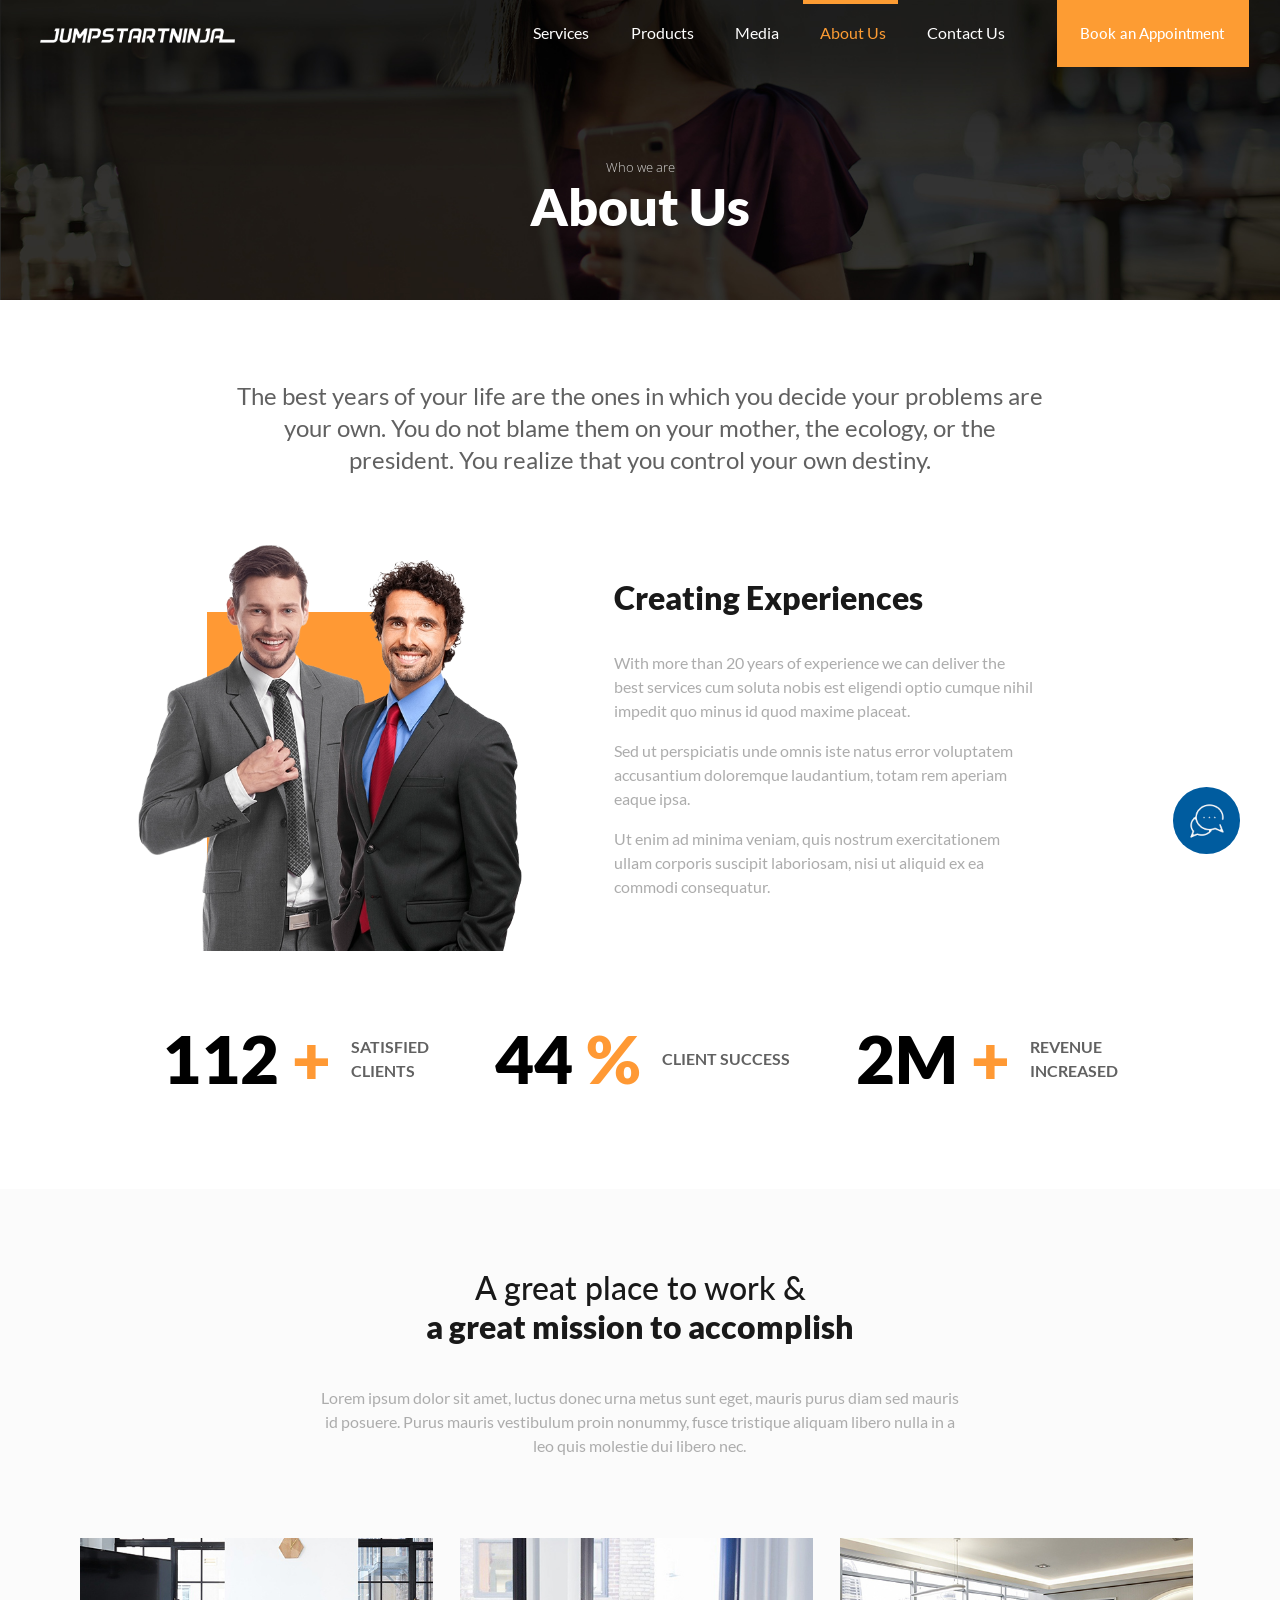
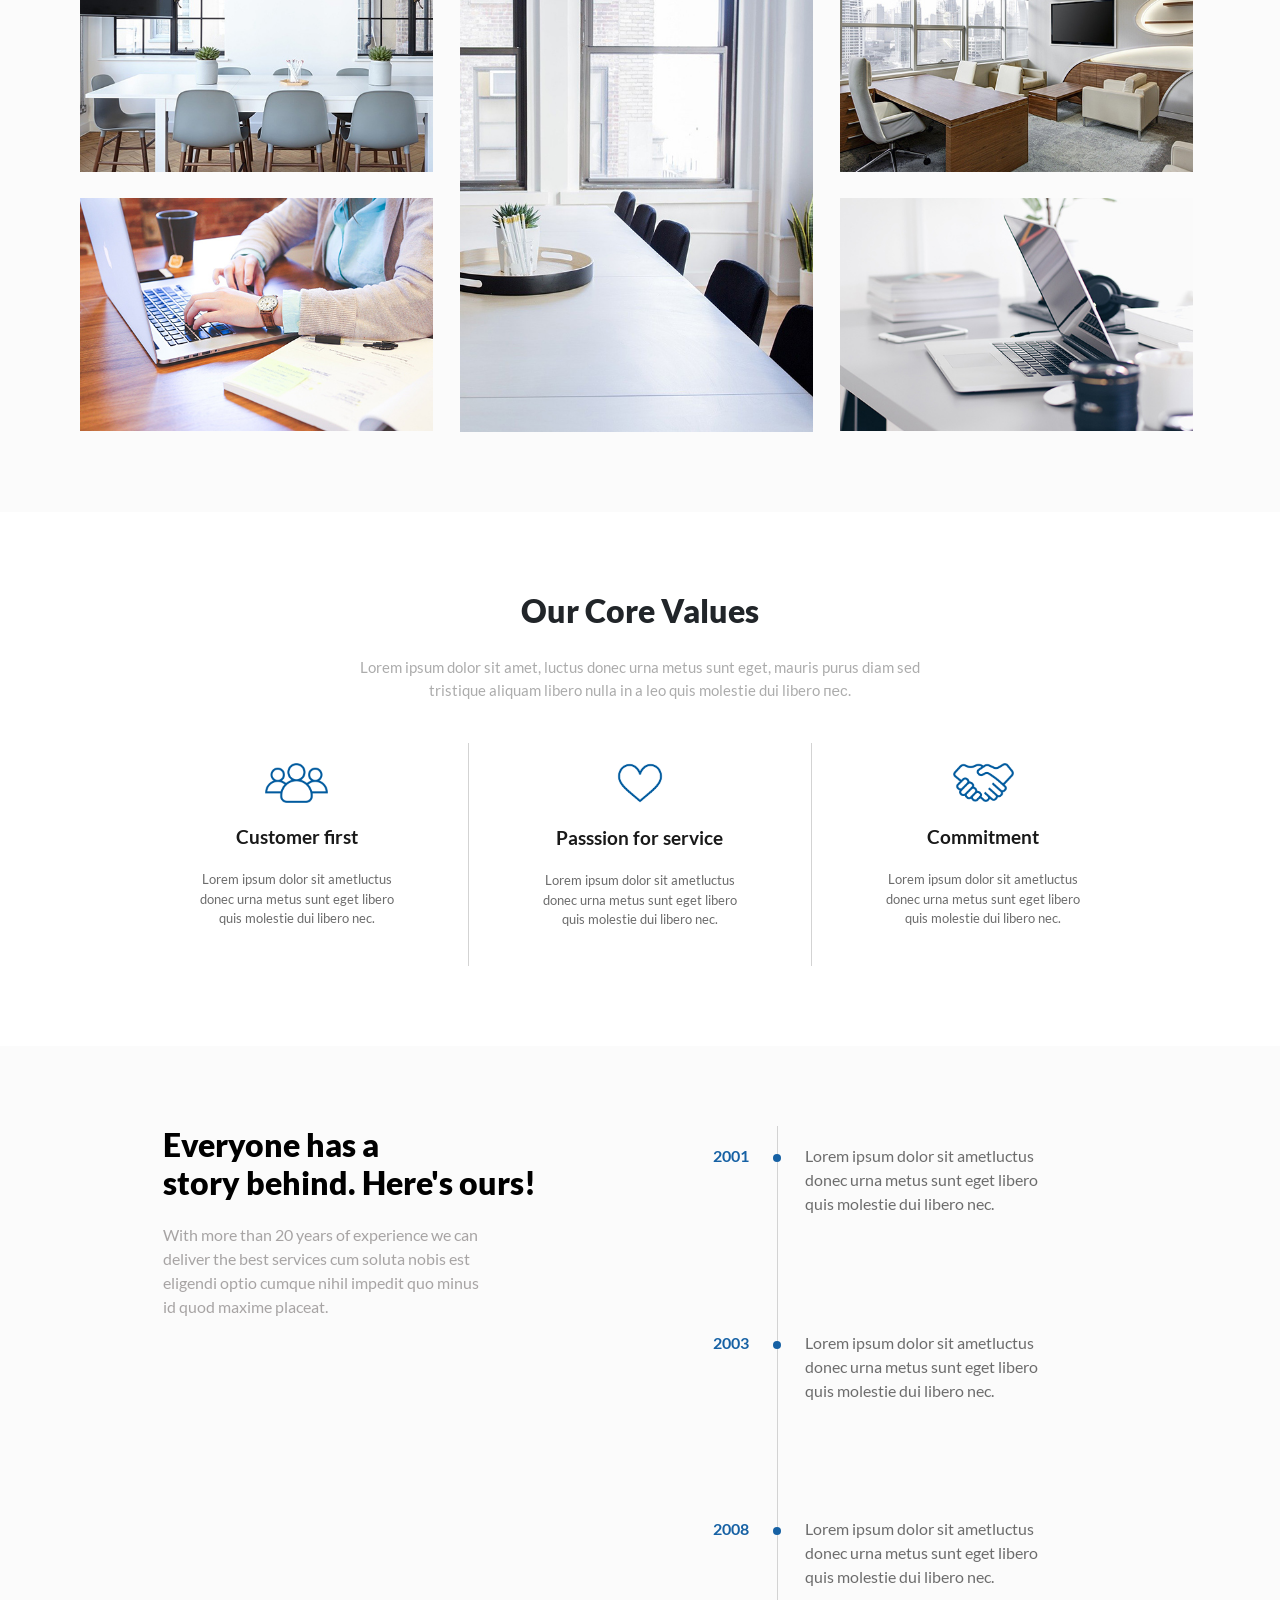
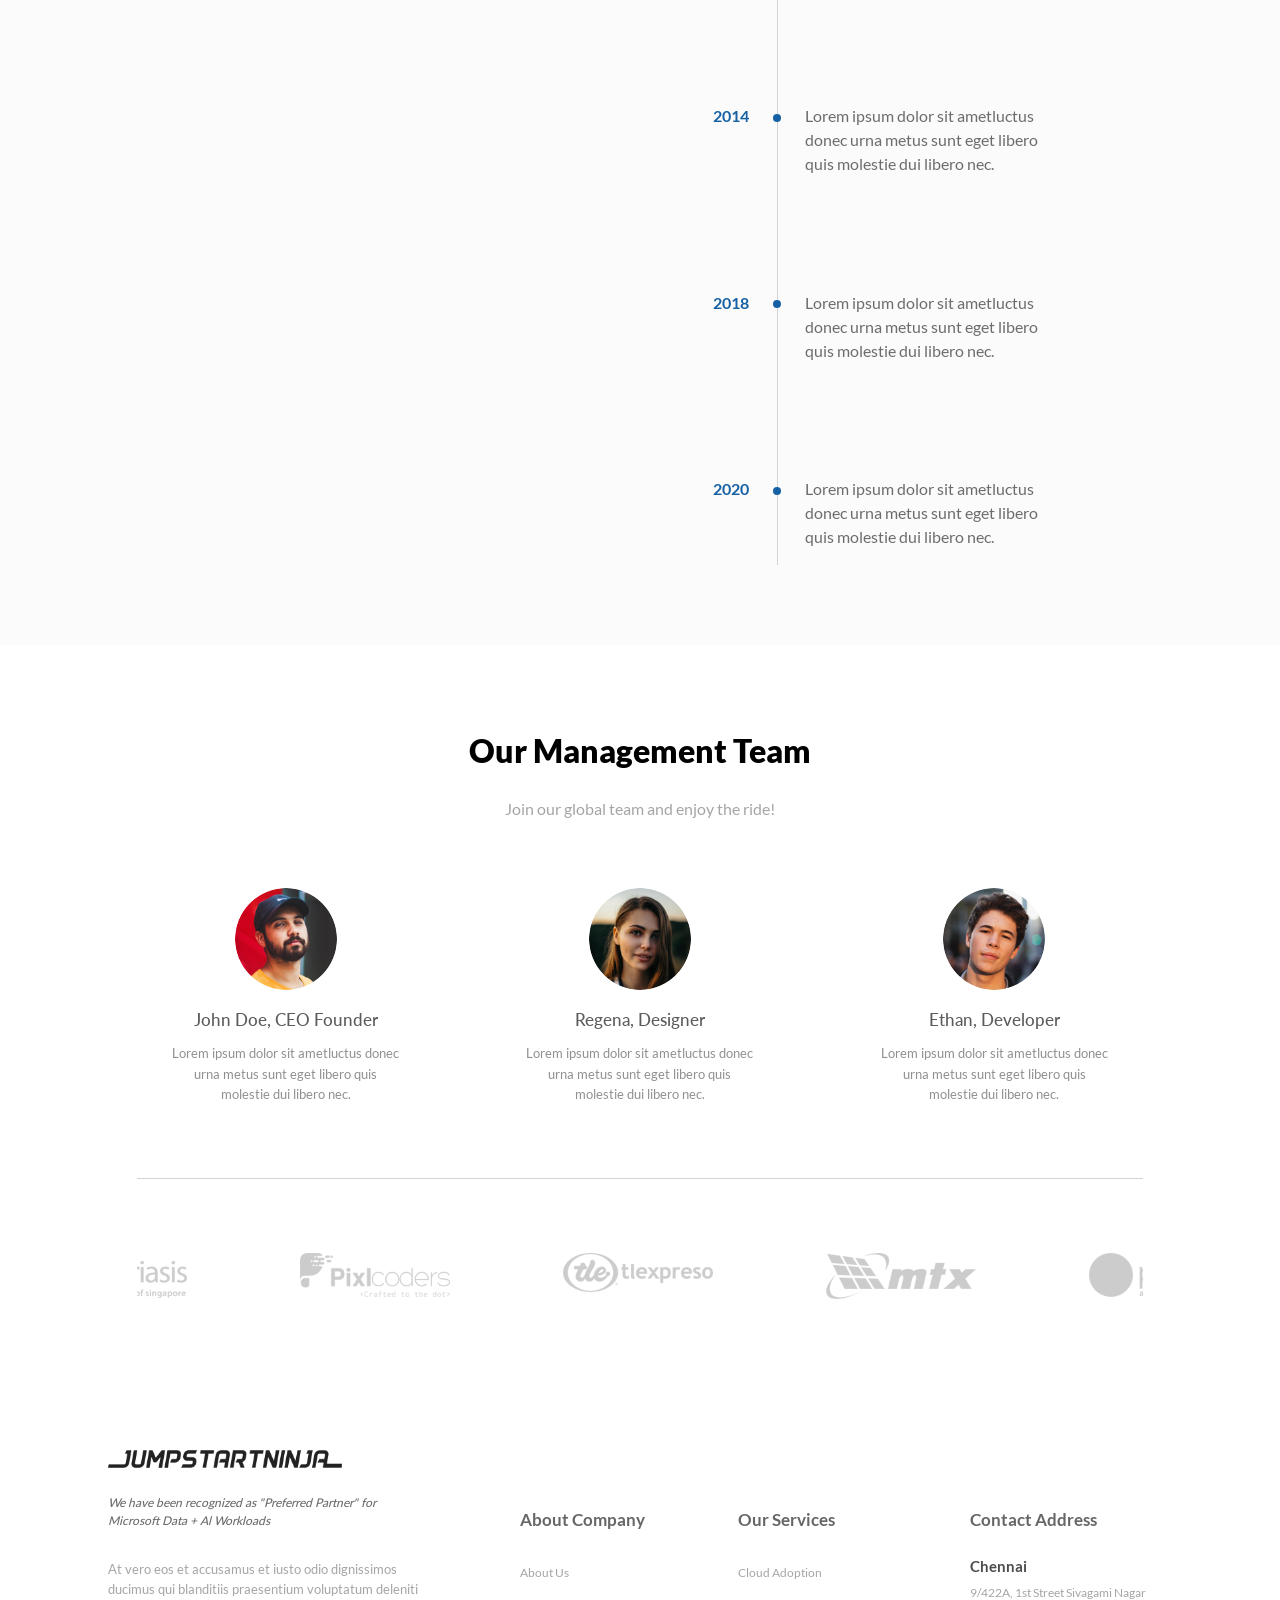
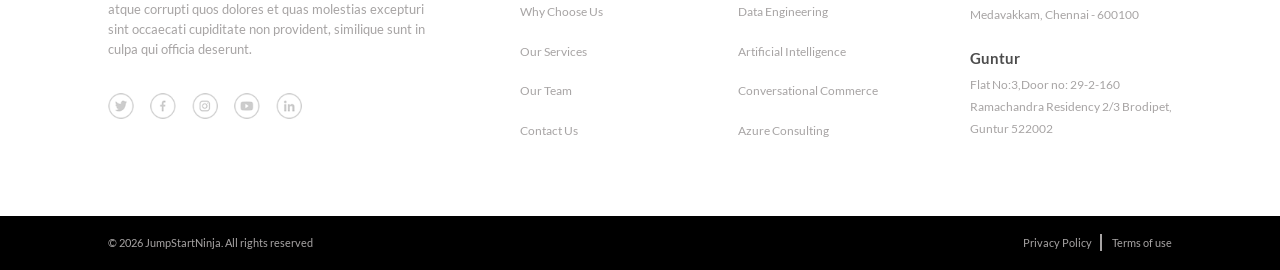
==== commit 1c92efa8: "added counter" ====
--- a/about.html
+++ b/about.html
@@ -26,9 +26,9 @@
       </button>
       <nav>
         <ul>
-          <li><a href="./services.html" class="nav-link">Services <img src="./assets/images/global/menu_dropdown.png" class="dropdown-arrow" alt="dropdown"></a></li>
-          <li><a href="./products.html" class="nav-link">Products <img src="./assets/images/global/menu_dropdown.png" class="dropdown-arrow" alt="dropdown"></a></li>
-          <li><a href="./media.html" class="nav-link">Media <img src="./assets/images/global/menu_dropdown.png" class="dropdown-arrow" alt="dropdown"></a></li>
+          <li><a href="./services.html" class="nav-link">Services</a></li>
+          <li><a href="./products.html" class="nav-link">Products</a></li>
+          <li><a href="./media.html" class="nav-link">Media</a></li>
           <li><a href="./about.html" class="nav-link active">About Us</a></li>
           <li><a href="./contact.html" class="nav-link">Contact Us</a></li>
         </ul>
--- a/assets/css/style.css
+++ b/assets/css/style.css
@@ -111,10 +111,10 @@
   position: absolute;
   top: calc(clamp(15px, 1.65vw, 1.65vw) * -1);
   height: 4px;
-  left: -3px;
+  left: 4px;
   background-color: #fd9c33;
   transform: scale(0);
-  width: 105%;
+  width: 88%;
   transition: all 0.5s ease-in;
 }
 .home-header .header-actions nav ul li .nav-link.active::before, .home-header .header-actions nav ul li .nav-link:hover::before {
@@ -156,6 +156,7 @@
 .home-header .close-btn img {
   width: 20px;
   height: auto;
+  display: block;
 }
 .home-header.scrolled {
   background-color: white;
@@ -175,11 +176,9 @@
 }
 .home-header.scrolled .header-actions .book-btn {
   transition: all 0.3s ease-in;
-  color: black;
 }
 .home-header.scrolled .header-actions .book-btn:hover {
   background-color: black;
-  color: white;
 }
 .home-header.scrolled .menu-btn img {
   filter: invert(0);
@@ -265,13 +264,7 @@
 @media screen and (max-width: 1200px) {
   .home-header .header-actions nav ul li .nav-link::before {
     height: 3px;
-    width: 100%;
     top: calc(clamp(15px, 1.71vw, 1.71vw) * -1);
-  }
-}
-@media screen and (max-width: 1024px) {
-  .home-header .header-actions nav ul li .nav-link .dropdown-arrow {
-    width: 10px;
   }
 }
 @media screen and (max-width: 1024px) {
@@ -315,17 +308,19 @@
   .home-header .header-actions nav ul {
     flex-direction: column;
     align-items: center;
-    gap: 25px;
+    gap: 28px;
   }
   .home-header .header-actions nav ul li .nav-link {
     display: inline;
     color: black;
+    padding-inline: 0;
   }
   .home-header .header-actions nav ul li .nav-link::before {
     content: "";
     height: 3px;
     left: 0px;
-    top: calc(clamp(10px, 1.65vw, 1.65vw) * -1);
+    width: 100%;
+    top: calc(clamp(10px, 1.57vw, 1.57vw) * -1);
   }
   .home-header .header-actions nav ul li .nav-link img {
     filter: invert(1);
@@ -334,13 +329,13 @@
     color: black;
     background-color: transparent;
     position: relative;
-    padding: 0 10px;
+    padding: 0;
     font-weight: 300;
   }
   .home-header .header-actions .book-btn::before {
     content: "";
     position: absolute;
-    top: calc(clamp(10px, 1.65vw, 1.65vw) * -1);
+    top: calc(clamp(10px, 1.57vw, 1.57vw) * -1);
     height: 3px;
     left: 0px;
     background-color: #fd9c33;
@@ -365,7 +360,7 @@
     transition: opacity 0.1s ease-in-out;
   }
   .home-header .header-actions .close-btn.active {
-    top: 10px;
+    top: 20px;
     opacity: 1;
     pointer-events: all;
     transition: opacity 0.3s ease-in-out 0.5s;
@@ -377,9 +372,21 @@
     top: 0px;
     background-color: white;
     pointer-events: all;
+    overflow-y: auto;
   }
   .home-header.media-detail-header .menu-btn img {
     filter: invert(0);
+  }
+}
+@media screen and (max-width: 390px) {
+  .home-header {
+    padding: 15px 20px;
+  }
+  .home-header .header-actions nav {
+    padding-right: 0;
+  }
+  .home-header .header-actions nav ul {
+    gap: 25px;
   }
 }
 footer {
@@ -654,6 +661,9 @@
 @media screen and (max-width: 768px) {
   footer .social-header-container {
     padding-bottom: clamp(25px, 6.7%, 6.7%);
+  }
+  footer .social-header-container .company-name {
+    margin-bottom: 0;
   }
   footer .social-card-wrapper {
     padding: clamp(25px, 5.5%, 5.5%) clamp(20px, 6%, 6%) clamp(30px, 5.5%, 5.5%);
@@ -1562,13 +1572,6 @@
     height: 15px;
   }
 }
-.home-header.about-header .header-actions nav ul li .nav-link {
-  padding-inline: clamp(10px, 1.5vw, 1.5vw);
-}
-.home-header.about-header .header-actions nav ul li .nav-link::before {
-  left: 4px;
-  width: 88%;
-}
 .home-header.about-header .header-actions nav ul li .nav-link.active {
   color: #fd9c33;
 }
@@ -1959,9 +1962,6 @@
   }
 }
 @media screen and (max-width: 1024px) {
-  .home-header .header-actions nav {
-    padding-right: 5px;
-  }
   .about-wrapper .experience .content-container {
     padding-inline: clamp(20px, 2.61vw, 87px);
   }
@@ -1999,6 +1999,12 @@
   }
 }
 @media screen and (max-width: 992px) {
+  .home-header.about-header .header-actions nav {
+    padding-right: 0px;
+  }
+  .home-header.about-header .header-actions nav ul li .nav-link {
+    padding-inline: 0;
+  }
   .about-wrapper .story .time-wrapper .time-container .content-container .circle {
     width: 7px;
     height: 7px;
@@ -3648,6 +3654,9 @@
     width: 168px;
     justify-content: center;
   }
+  .product-wrapper footer.product-footer .footer-content-wrapper {
+    padding-top: 0;
+  }
 }
 .media-wrapper .hero-section {
   position: relative;
@@ -3839,6 +3848,7 @@
   }
   .media-wrapper .blogs .blogs-card-wrapper .pagination-container {
     justify-content: center;
+    flex-wrap: wrap;
   }
 }
 @media screen and (max-width: 390px) {
@@ -4644,12 +4654,13 @@
 @media screen and (max-width: 1600px) {
   .service-wrapper .solutions .card-wrapper .card::after {
     background: repeating-linear-gradient(to right, #244669, #244669 9px, transparent 9px, transparent 14px);
+    right: -35%;
   }
 }
 @media screen and (max-width: 1400px) {
   .service-wrapper .solutions .card-wrapper .card::after {
     background: repeating-linear-gradient(to right, #244669, #244669 8px, transparent 8px, transparent 12px);
-    right: -35%;
+    right: -30%;
   }
   .service-wrapper .newsletter .content-container .form-wrapper .submit-btn img {
     width: 8px;
@@ -5353,7 +5364,7 @@
     font-size: 18px;
   }
   .contact-wrapper .question .content-wrapper .right-wrapper .contact-form .submit-btn {
-    padding-inline: 20px;
+    padding-inline: 25px;
   }
   .contact-wrapper .question .content-wrapper .right-wrapper .contact-form .form-wrapper {
     gap: 25px;
@@ -5403,6 +5414,8 @@
   }
   .contact-wrapper .question .content-wrapper .right-wrapper .contact-form .submit-btn {
     width: 100%;
+    justify-content: center;
+    height: 8px;
   }
 }
 
